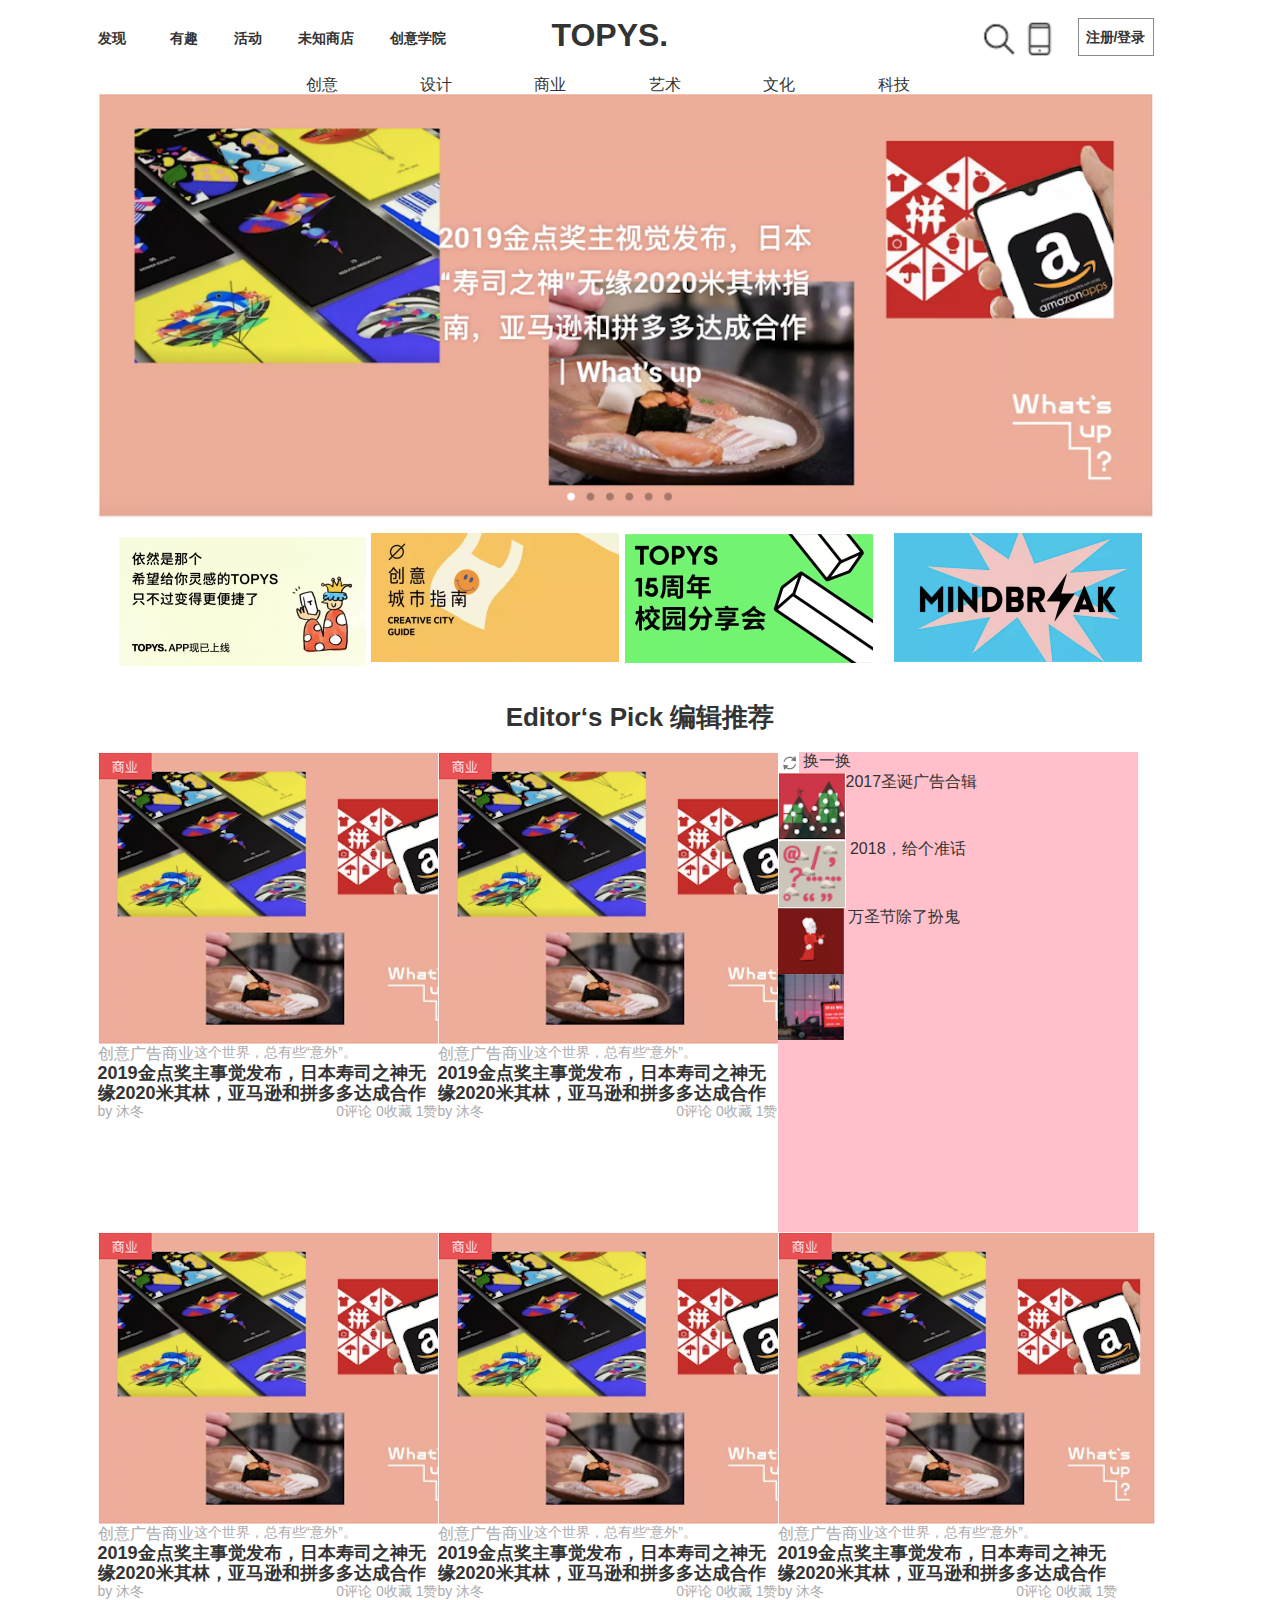
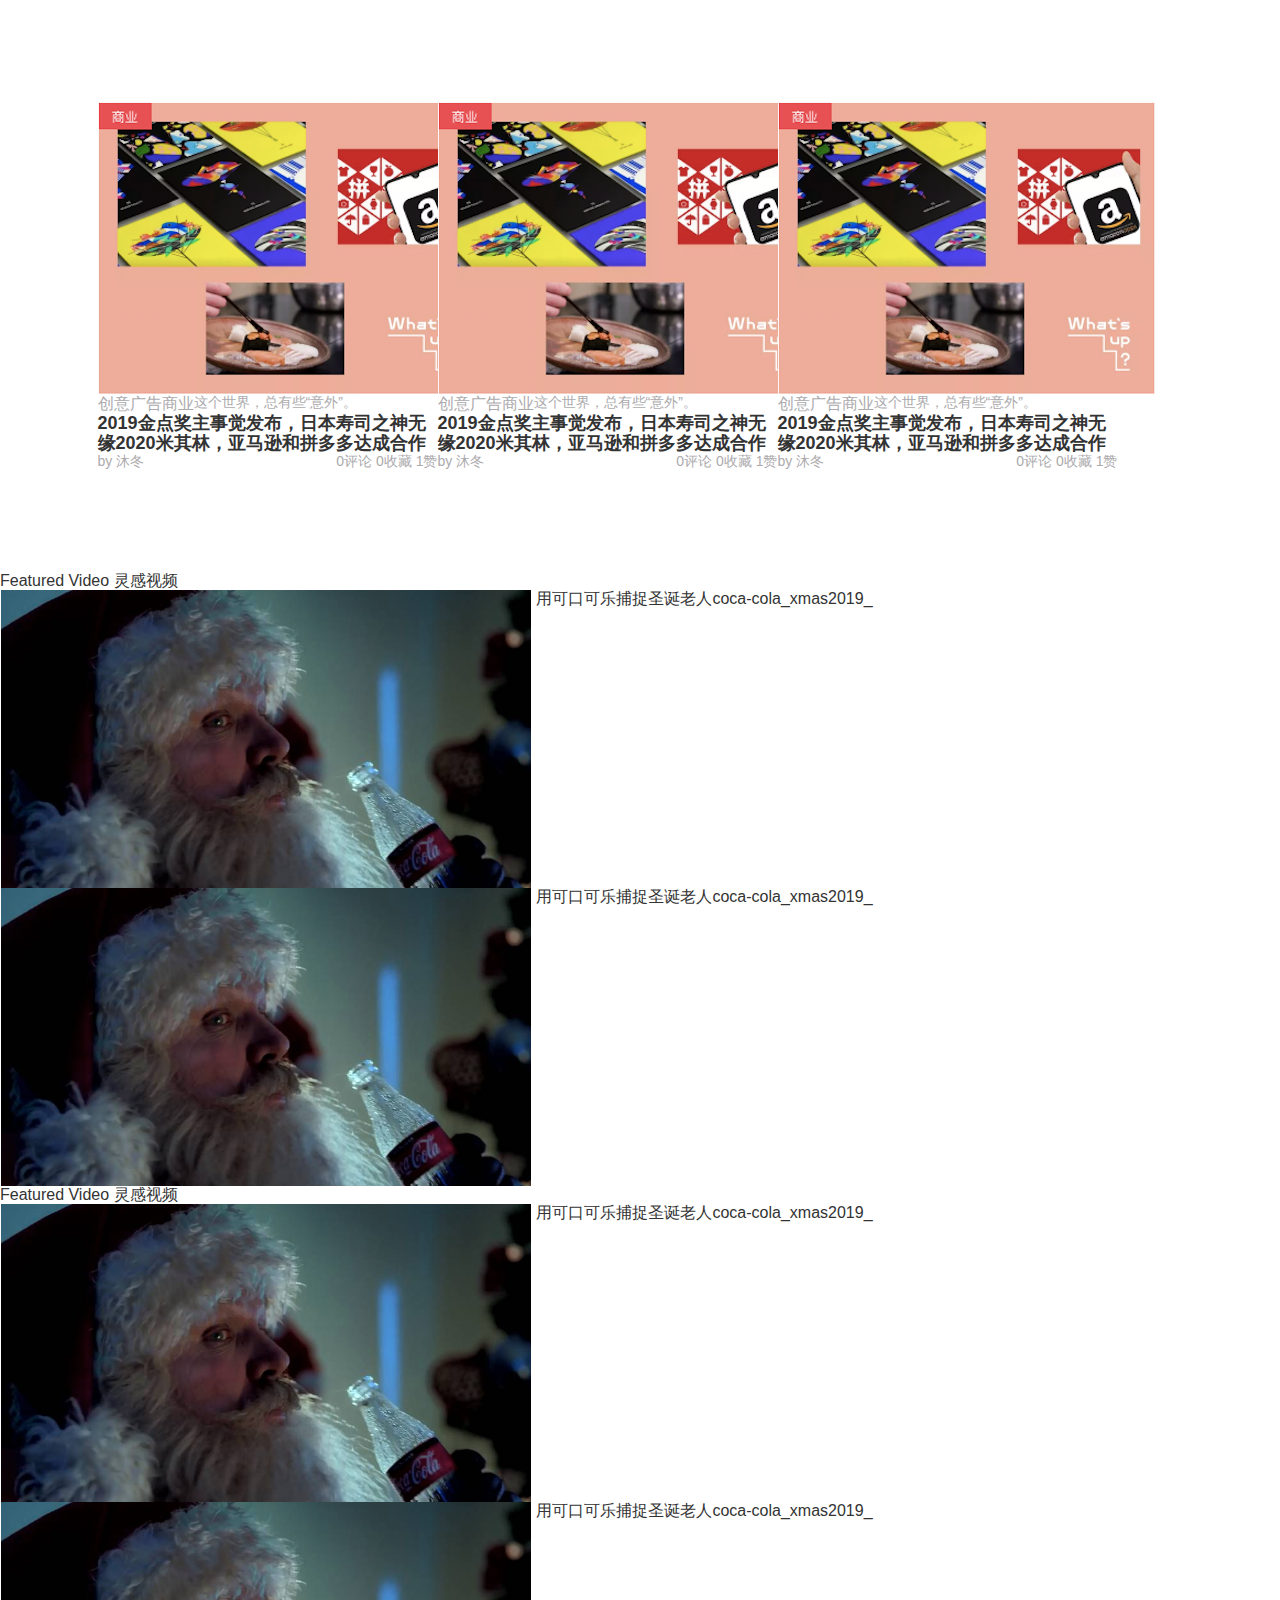
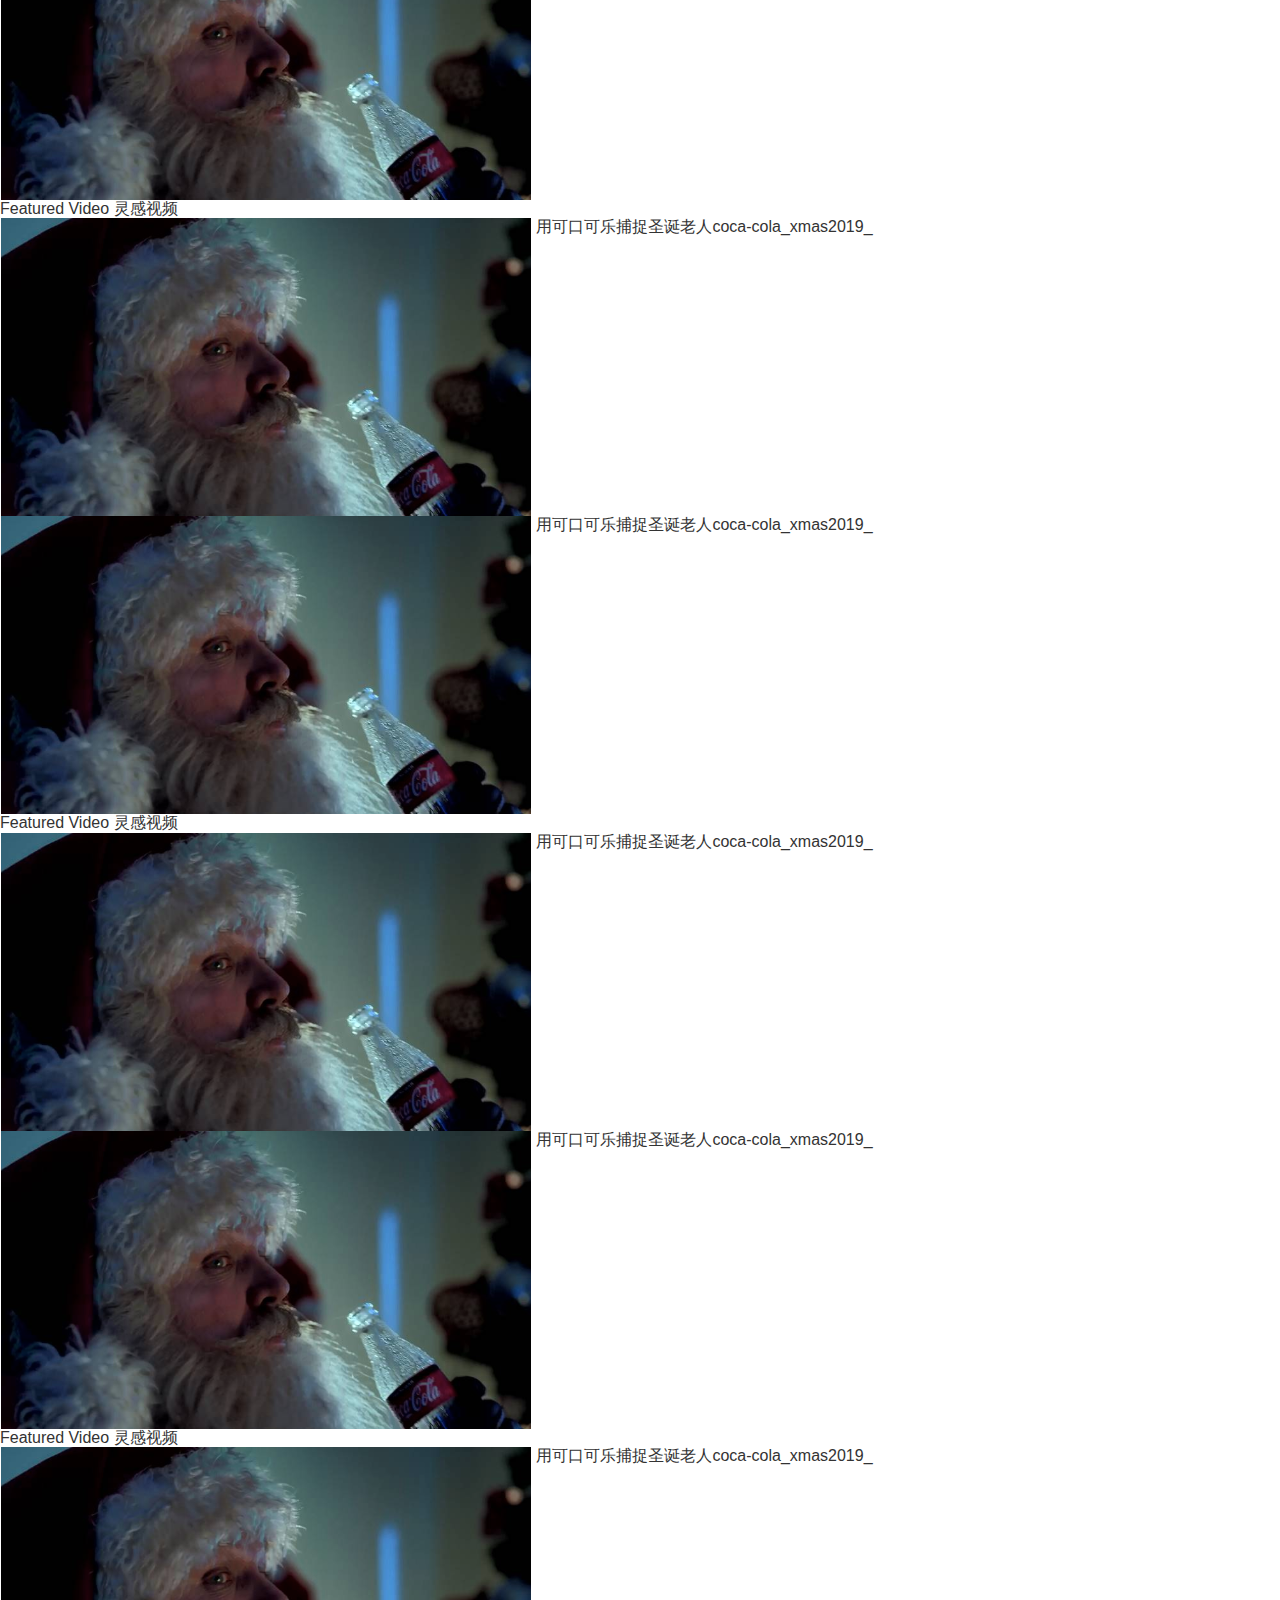
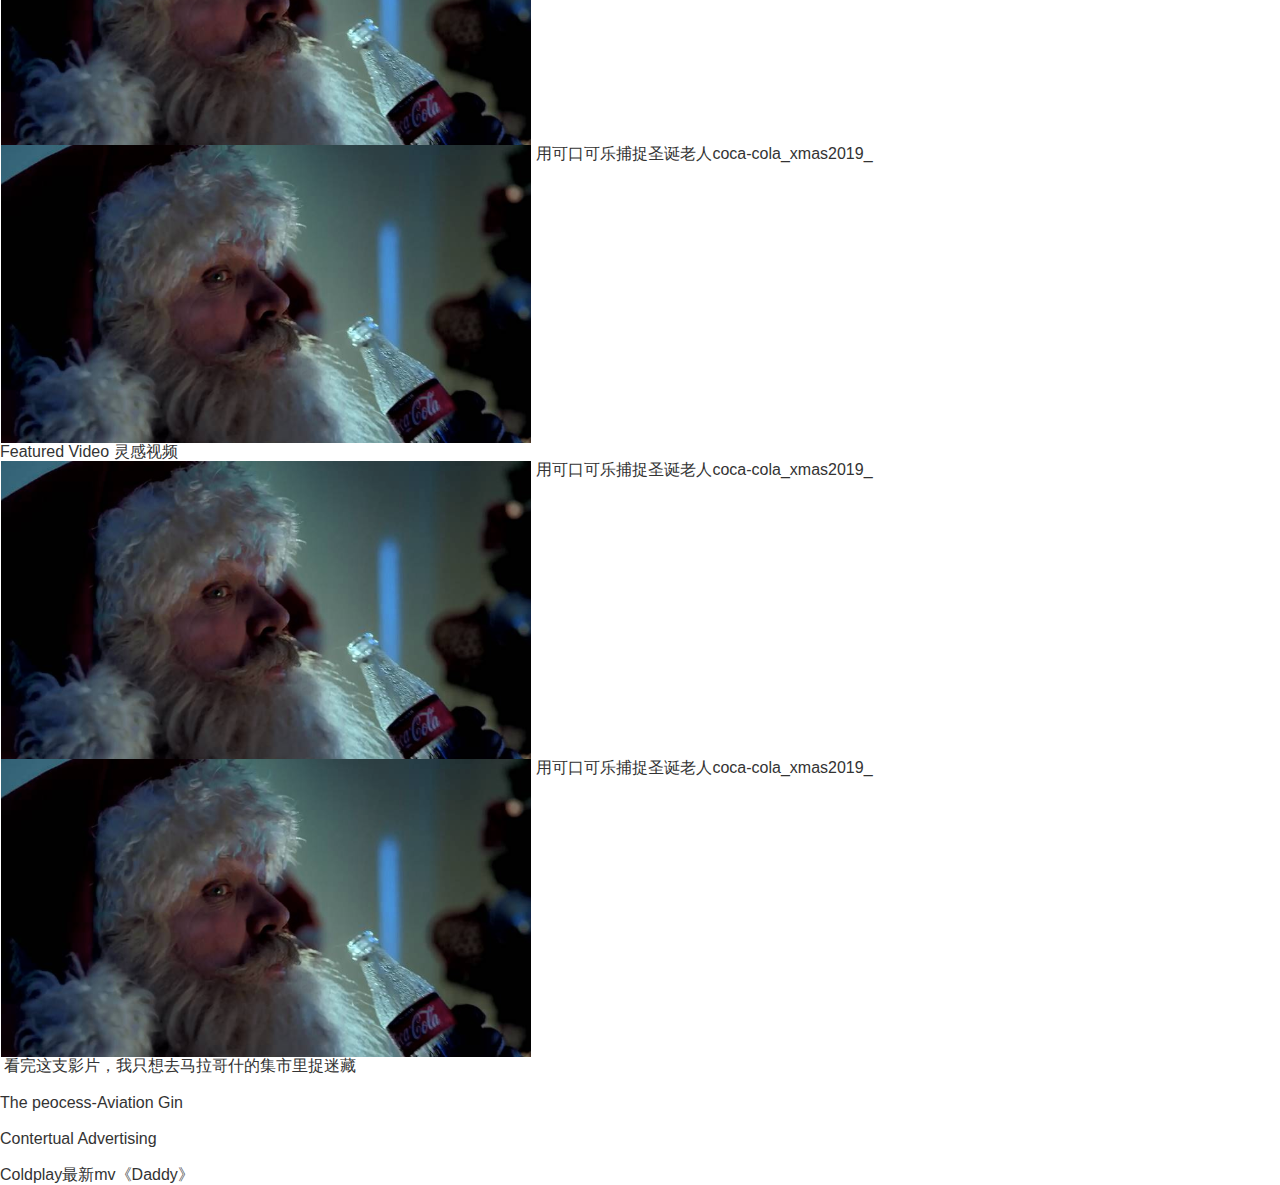
==== 项目/index.html @ 536a3107 "项目" ====
<!DOCTYPE html>
<html lang="en">

<head>
    <meta charset="UTF-8">
    <meta name="viewport" content="width=device-width, initial-scale=1.0">
    <meta http-equiv="X-UA-Compatible" content="ie=edge">
    <title>Document</title>
    <link rel="stylesheet" href="./lib/reset/reset.css">
    <link rel="stylesheet" href="./css/common.css">
    <link rel="stylesheet" href="./css/index.css">
</head>

<body>
    <!--1.内容 -->
    <div class="container">
        <!-- 顶部导航 -->
        <div class="topnav">
            <!-- 顶部导航左 -->
            <div class="topnav-left">
                <a href="#">发现</a>
                <a href="#">有趣</a>
                <a href="#">活动</a>
                <a href="#">未知商店</a>
                <a href="#">创意学院</a>
            </div>
            <span>TOPYS.</span>
            <!-- 顶部导航右 -->
            <div class="topnav-right">
                <div class="topnav-right-a">
                    <a href="#"><img src="./images/ss.png" alt=""></a>
                    <a href="#"><img src="./images/sj.png" alt=""></a>
                    <div class="topnav-right-zi">
                        <a href="#">注册/登录</a></div>
                </div>

            </div>
        </div>
    </div>
    <!-- 2.轮播图 -->
    <div class="lunbuotu">
        <div class="container">
            <!-- box-top -->
            <div class="box-top">
                <a href="#">创意</a>
                <a href="#">设计</a>
                <a href="#">商业</a>
                <a href="#">艺术</a>
                <a href="#">文化</a>
                <a href="#">科技</a>
            </div>
            <!-- 轮播图图片 -->
            <div class="box-top-img">
                <img src="./images/01.png" alt="">
            </div>
            <div class="four-img">
                <img src="./images/02.png" alt="">
                <img src="./images/03.png" alt="">
                <img src="./images/04.png" alt="">
                <img src="./images/05.png" alt="">
            </div>
        </div>
    </div>
    <!-- 3.编辑推荐 -->
    <div class="editor">
        Editor‘s Pick 编辑推荐
    </div>
    <div class="container clearfix" >
        <div class="cover">
            <img src="./images/06.png" alt="">
            <div>
                <span class="cover-one">
                        创意广告商业
                </span>
                <div class="two">
                    2019金点奖主事觉发布，日本寿司之神无缘2020米其林，亚马逊和拼多多达成合作
                </div>
                <div class="three">
                    这个世界，总有些“意外”。
                </div>    
                <div class="user">
                    by 沐冬
                </div>
                <div class="right-talk">
                    0评论 0收藏 1赞
                </div>
            </div>
        </div>
        <div class="cover overflow ">
            <img src="./images/06.png" alt="">
            <div>
                <span class="cover-one">
                        创意广告商业
                </span>
                <div class="two">
                    2019金点奖主事觉发布，日本寿司之神无缘2020米其林，亚马逊和拼多多达成合作
                </div>
                <div class="three">
                    这个世界，总有些“意外”。
                </div>    
                <div class="user">
                    by 沐冬
                </div>
                <div class="right-talk">
                    0评论 0收藏 1赞
                </div>
            </div>
        </div>
        <div class="cover edit ">
            <ul>
                <li><a href="#"><img src="./images/12.png" alt=""> 换一换</a></li>
                <li><a href="#"><img src="./images/08.png" alt="">2017圣诞广告合辑</a></li>
                <li><a href="#"><img src="./images/09.png" alt=""> 2018，给个准话</a></li>
                <li><a href="#"><img src="./images/10.png" alt=""> 万圣节除了扮鬼</a></li>
                <li><a href="#"><img src="./images/11.png" alt=""> </a></li>
            </ul>
        </div>
        <div class="cover">
            <img src="./images/06.png" alt="">
            <div>
                <span class="cover-one">
                        创意广告商业
                </span>
                <div class="two">
                    2019金点奖主事觉发布，日本寿司之神无缘2020米其林，亚马逊和拼多多达成合作
                </div>
                <div class="three">
                    这个世界，总有些“意外”。
                </div>    
                <div class="user">
                    by 沐冬
                </div>
                <div class="right-talk">
                    0评论 0收藏 1赞
                </div>
            </div>
        </div>
        <div class="cover">
            <img src="./images/06.png" alt="">
            <div>
                <span class="cover-one">
                        创意广告商业
                </span>
                <div class="two">
                    2019金点奖主事觉发布，日本寿司之神无缘2020米其林，亚马逊和拼多多达成合作
                </div>
                <div class="three">
                    这个世界，总有些“意外”。
                </div>    
                <div class="user">
                    by 沐冬
                </div>
                <div class="right-talk">
                    0评论 0收藏 1赞
                </div>
            </div>
        </div>
        <div class="cover">
            <img src="./images/06.png" alt="">
            <div>
                <span class="cover-one">
                        创意广告商业
                </span>
                <div class="two">
                    2019金点奖主事觉发布，日本寿司之神无缘2020米其林，亚马逊和拼多多达成合作
                </div>
                <div class="three">
                    这个世界，总有些“意外”。
                </div>    
                <div class="user">
                    by 沐冬
                </div>
                <div class="right-talk">
                    0评论 0收藏 1赞
                </div>
            </div>
        </div>
        <div class="cover">
            <img src="./images/06.png" alt="">
            <div>
                <span class="cover-one">
                        创意广告商业
                </span>
                <div class="two">
                    2019金点奖主事觉发布，日本寿司之神无缘2020米其林，亚马逊和拼多多达成合作
                </div>
                <div class="three">
                    这个世界，总有些“意外”。
                </div>    
                <div class="user">
                    by 沐冬
                </div>
                <div class="right-talk">
                    0评论 0收藏 1赞
                </div>
            </div>
        </div>
        <div class="cover">
            <img src="./images/06.png" alt="">
            <div>
                <span class="cover-one">
                        创意广告商业
                </span>
                <div class="two">
                    2019金点奖主事觉发布，日本寿司之神无缘2020米其林，亚马逊和拼多多达成合作
                </div>
                <div class="three">
                    这个世界，总有些“意外”。
                </div>    
                <div class="user">
                    by 沐冬
                </div>
                <div class="right-talk">
                    0评论 0收藏 1赞
                </div>
            </div>
        </div>
        <div class="cover">
            <img src="./images/06.png" alt="">
            <div style="clear: both;">
                <span class="cover-one">
                        创意广告商业
                </span>
                <div class="two">
                    2019金点奖主事觉发布，日本寿司之神无缘2020米其林，亚马逊和拼多多达成合作
                </div>
                <div class="three">
                    这个世界，总有些“意外”。
                </div>    
                <div class="user">
                    by 沐冬
                </div>
                <div class="right-talk">
                    0评论 0收藏 1赞
                </div>
            </div>
            <div style="clear: both;"></div>
        </div>
    </div>
    <!-- 4视频     -->
    <div class="">
        <div>
            Featured Video 灵感视频 
        </div>
        <div class="video">
            <img src="./images/13.png" alt="">
            <a href="#">用可口可乐捕捉圣诞老人coca-cola_xmas2019_</a>
        </div>
        <div class="video">
                <img src="./images/13.png" alt="">
                <a href="#">用可口可乐捕捉圣诞老人coca-cola_xmas2019_</a>
        </div>

        <div class="">
            <div>
                Featured Video 灵感视频 
            </div>
            <div class="video">
                <img src="./images/13.png" alt="">
                <a href="#">用可口可乐捕捉圣诞老人coca-cola_xmas2019_</a>
            </div>
            <div class="video">
                    <img src="./images/13.png" alt="">
                    <a href="#">用可口可乐捕捉圣诞老人coca-cola_xmas2019_</a>
            </div>
            <div class="">
                <div>
                    Featured Video 灵感视频 
                </div>
                <div class="video">
                    <img src="./images/13.png" alt="">
                    <a href="#">用可口可乐捕捉圣诞老人coca-cola_xmas2019_</a>
                </div>
                <div class="video">
                        <img src="./images/13.png" alt="">
                        <a href="#">用可口可乐捕捉圣诞老人coca-cola_xmas2019_</a>
                </div>
                <div class="">
                    <div>
                        Featured Video 灵感视频 
                    </div>
                    <div class="video">
                        <img src="./images/13.png" alt="">
                        <a href="#">用可口可乐捕捉圣诞老人coca-cola_xmas2019_</a>
                    </div>
                    <div class="video">
                            <img src="./images/13.png" alt="">
                            <a href="#">用可口可乐捕捉圣诞老人coca-cola_xmas2019_</a>
                    </div>
                    <div class="">
                        <div>
                            Featured Video 灵感视频 
                        </div>
                        <div class="video">
                            <img src="./images/13.png" alt="">
                            <a href="#">用可口可乐捕捉圣诞老人coca-cola_xmas2019_</a>
                        </div>
                        <div class="video">
                                <img src="./images/13.png" alt="">
                                <a href="#">用可口可乐捕捉圣诞老人coca-cola_xmas2019_</a>
                        </div>
                        <div class="">
                            <div>
                                Featured Video 灵感视频 
                            </div>
                            <div class="video">
                                <img src="./images/13.png" alt="">
                                <a href="#">用可口可乐捕捉圣诞老人coca-cola_xmas2019_</a>
                            </div>
                            <div class="video">
                                    <img src="./images/13.png" alt="">
                                    <a href="#">用可口可乐捕捉圣诞老人coca-cola_xmas2019_</a>
                            </div>
            
                            <div>
                                <img src="" alt="">
                                <span></span>
                                看完这支影片，我只想去马拉哥什的集市里捉迷藏
                            </div>
                            <div>
                                <img src="" alt="">
                            </div>
                            <span></span>
                            The peocess-Aviation Gin
                            <div>
                                <img src="" alt="">
                            </div>
                            <span></span>
                            Contertual Advertising
                            <div>
                                <img src="" alt="">
                            </div>
                            <span></span>
                            Coldplay最新mv《Daddy》
    </div>           
</body>

</html>
---- 项目/css/common.css ----
.container{
width: 1085px;
position: relative;
margin: 0 auto;
}
.container:after,
.container:before{
    content: "";
    display: block;
}
.clearfix:after{
    clear: both;
}
.clearfix{
    *zoom: 1;
}
---- 项目/css/index.css ----
.topnav{
    width: 1084px;
    text-align: center;
    line-height: 70px;
    font-weight: 700;

    box-sizing: border-box;
}
.topnav span{
    font-weight: 700;
    font-size: 32px;
    padding-right: 220px;
}
.topnav-left{
    float: left;
    height: 17px;
    line-height: 17px;
    box-sizing: border-box;
    font-size: 14px;
}
.topnav-left a{
    float: left;
    padding:30px 18px 23px 18px;
}
.topnav-left a:first-child{
    padding: 30px 26px 23px 0px;
}
.topnav-right{
    float: right;
    height: 22px;
    line-height: 22px;
}
.topnav-right-a{
    float: left;
    padding: 18px 28px 20px 0px;
}
.topnav-right-zi{
    float: right;
    border: 1px solid rgb(140, 139, 140);
    font-size: 14px;
    padding:7px;
    margin-left: 23px;
}
.box-top{
    padding-left: 170px;
}
.box-top a{
    padding: 14px 40px 42px 38px;
}
.box-top-img img{
    width: 1055px;
}
.four-img{
    float: left;
    padding: 15px;
}
.four-img :first-child{
    padding: 0px 15px 0px -15px;
}
.four-img :last-child{ 
    padding: 0px 0px 0px 15px;
}
.editor{
    clear: both;
    text-align: center;
    line-height: 70px;
    font-weight: 700;
    font-size: 26px;
}
.cover{
    width: 340px;
    height: 470px;
    float: left;
}
.cover-one{
    float: left ;
    color: rgb(172, 170, 173);
}
.two{
    float: left;
    display: block;
    font-size: 18px;
    font-weight: 700;
}
.three{
    color: rgb(172, 170, 173);
    font-size: 14px;
}
.user{
    color: rgb(172, 170, 173);
    font-size: 14px;
    float: left;
}
.right-talk{
    float: right;
    color: rgb(172, 170, 173);
    font-size: 14px;
}
/* 右 */
.coverl{
    width: 340px;
    height: 460px;
    float: right;
}

.coverl-nav-left{
    float: left;
    font-size: 18px;
    font-weight: 700;
}
.converl-nav-right{
    font-size: 18px;
    color: rgb(210, 210, 210);
    float: right;
}
.edit{
    width: 360px;
    height: 480px;
    background: pink;
}
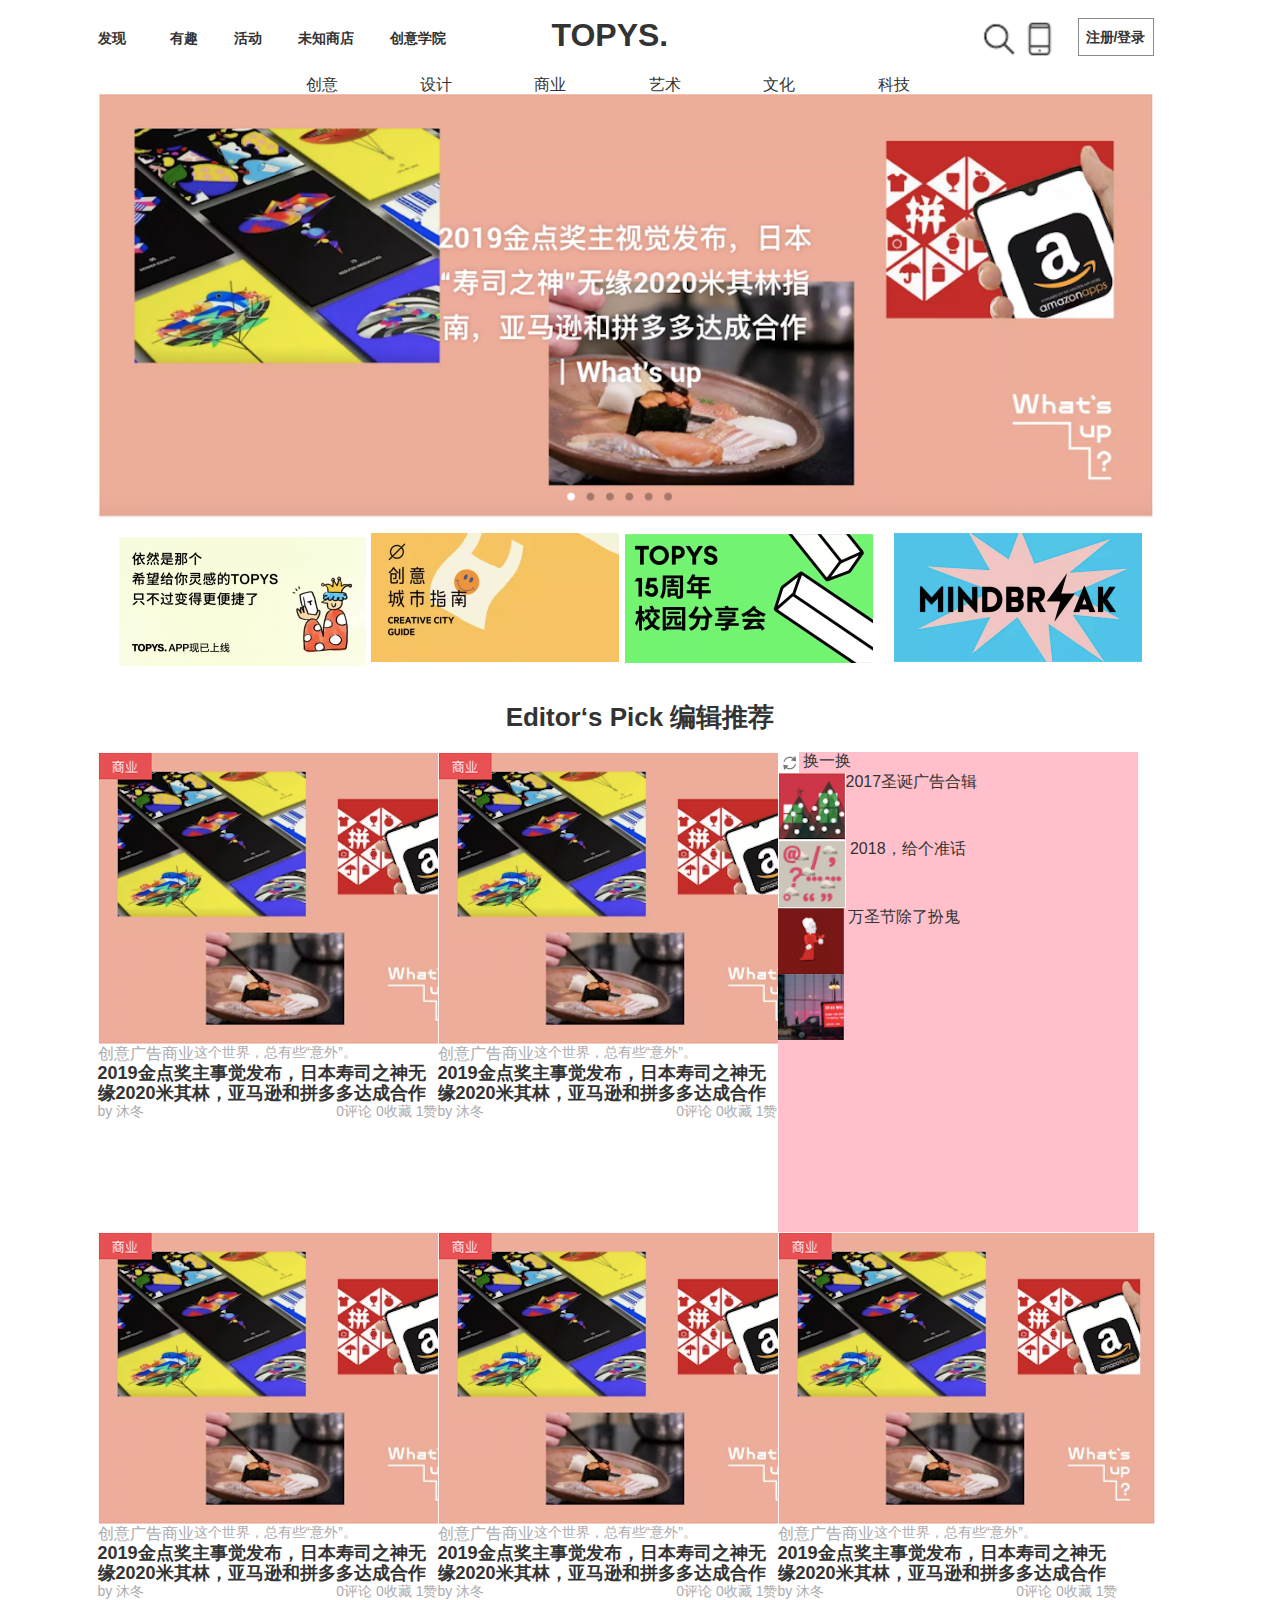
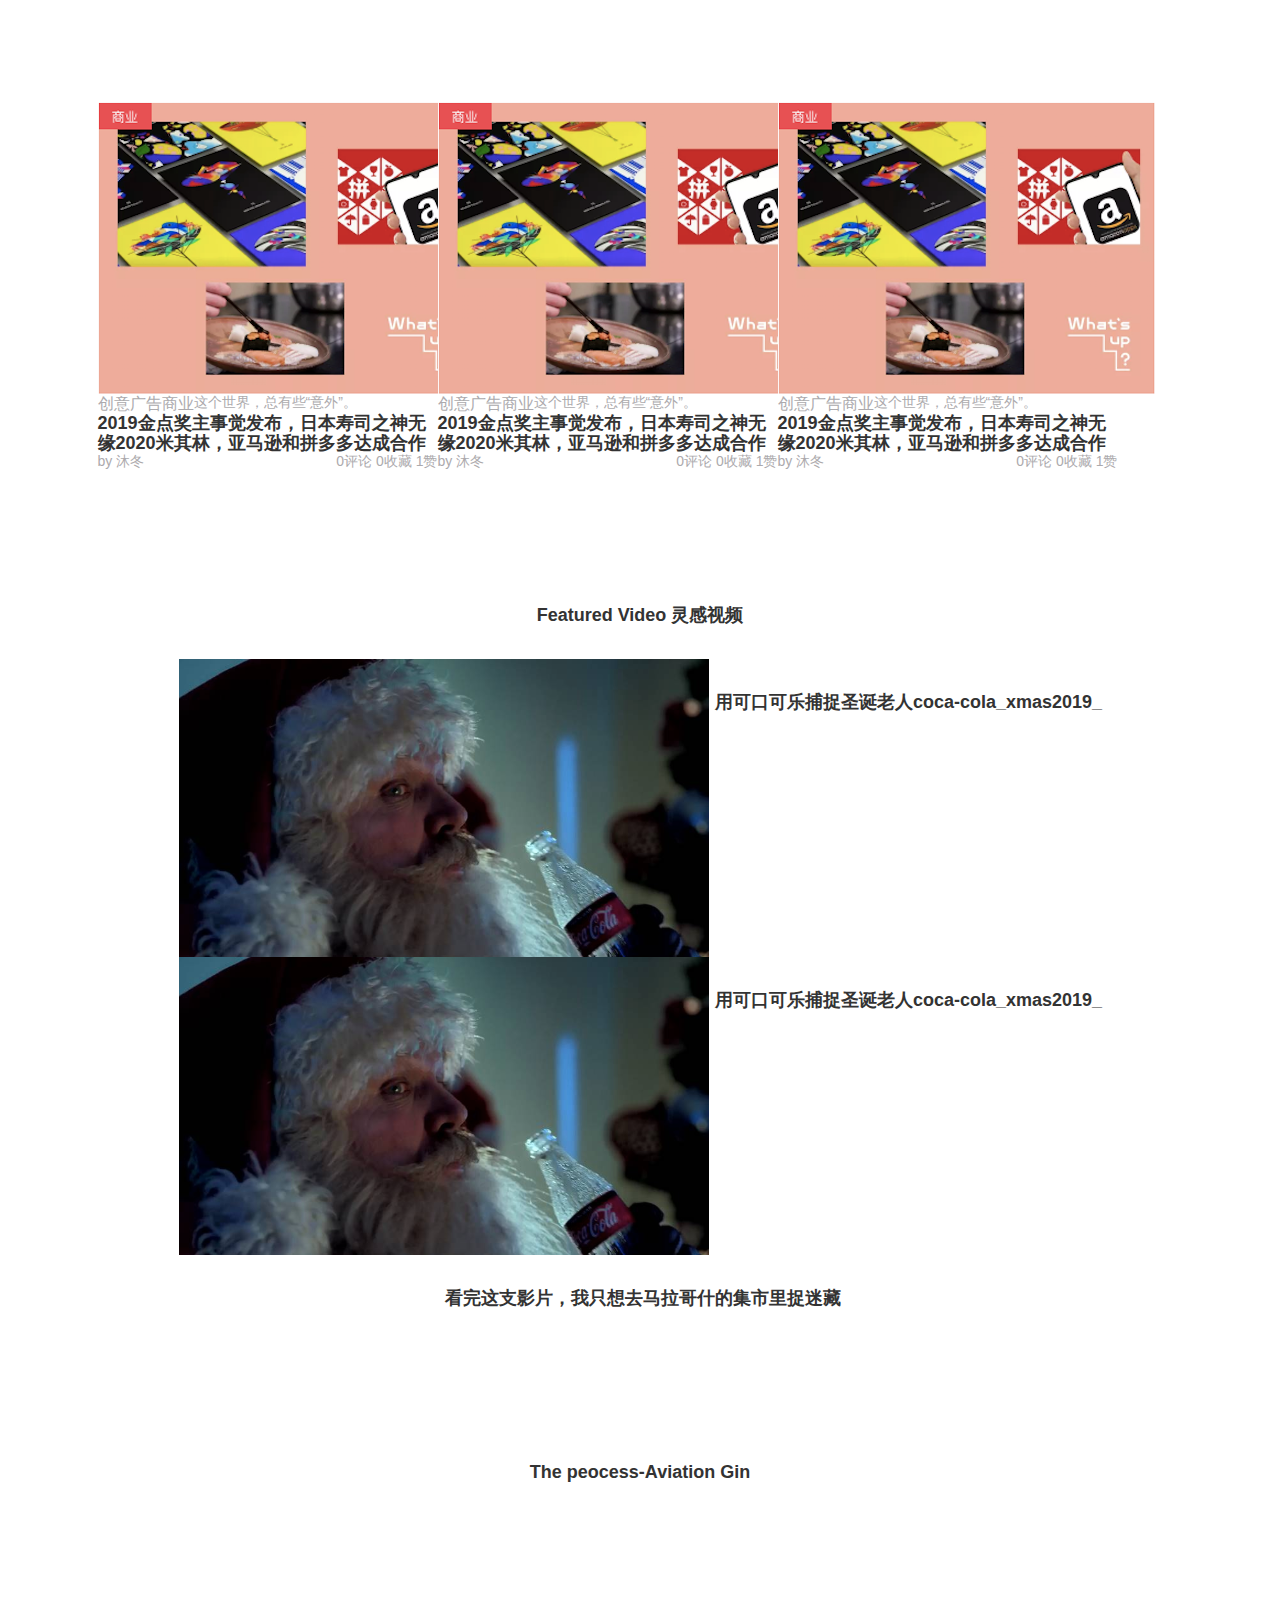
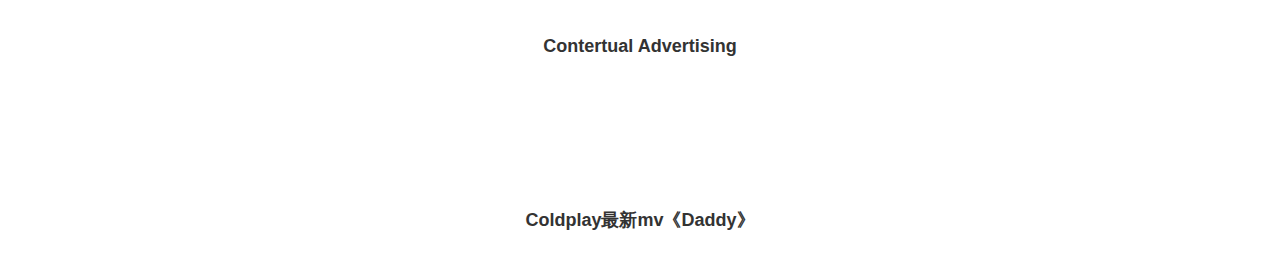
==== commit 8b19fc5f: "先提交" ====
--- a/项目/index.html
+++ b/项目/index.html
@@ -238,7 +238,7 @@
         </div>
     </div>
     <!-- 4视频     -->
-    <div class="">
+    <div class="esd">
         <div>
             Featured Video 灵感视频 
         </div>
@@ -250,68 +250,6 @@
                 <img src="./images/13.png" alt="">
                 <a href="#">用可口可乐捕捉圣诞老人coca-cola_xmas2019_</a>
         </div>
-
-        <div class="">
-            <div>
-                Featured Video 灵感视频 
-            </div>
-            <div class="video">
-                <img src="./images/13.png" alt="">
-                <a href="#">用可口可乐捕捉圣诞老人coca-cola_xmas2019_</a>
-            </div>
-            <div class="video">
-                    <img src="./images/13.png" alt="">
-                    <a href="#">用可口可乐捕捉圣诞老人coca-cola_xmas2019_</a>
-            </div>
-            <div class="">
-                <div>
-                    Featured Video 灵感视频 
-                </div>
-                <div class="video">
-                    <img src="./images/13.png" alt="">
-                    <a href="#">用可口可乐捕捉圣诞老人coca-cola_xmas2019_</a>
-                </div>
-                <div class="video">
-                        <img src="./images/13.png" alt="">
-                        <a href="#">用可口可乐捕捉圣诞老人coca-cola_xmas2019_</a>
-                </div>
-                <div class="">
-                    <div>
-                        Featured Video 灵感视频 
-                    </div>
-                    <div class="video">
-                        <img src="./images/13.png" alt="">
-                        <a href="#">用可口可乐捕捉圣诞老人coca-cola_xmas2019_</a>
-                    </div>
-                    <div class="video">
-                            <img src="./images/13.png" alt="">
-                            <a href="#">用可口可乐捕捉圣诞老人coca-cola_xmas2019_</a>
-                    </div>
-                    <div class="">
-                        <div>
-                            Featured Video 灵感视频 
-                        </div>
-                        <div class="video">
-                            <img src="./images/13.png" alt="">
-                            <a href="#">用可口可乐捕捉圣诞老人coca-cola_xmas2019_</a>
-                        </div>
-                        <div class="video">
-                                <img src="./images/13.png" alt="">
-                                <a href="#">用可口可乐捕捉圣诞老人coca-cola_xmas2019_</a>
-                        </div>
-                        <div class="">
-                            <div>
-                                Featured Video 灵感视频 
-                            </div>
-                            <div class="video">
-                                <img src="./images/13.png" alt="">
-                                <a href="#">用可口可乐捕捉圣诞老人coca-cola_xmas2019_</a>
-                            </div>
-                            <div class="video">
-                                    <img src="./images/13.png" alt="">
-                                    <a href="#">用可口可乐捕捉圣诞老人coca-cola_xmas2019_</a>
-                            </div>
-            
                             <div>
                                 <img src="" alt="">
                                 <span></span>
--- a/项目/css/index.css
+++ b/项目/css/index.css
@@ -118,4 +118,9 @@
     height: 480px;
     background: pink;
 }
-
+.esd{
+    line-height:87px ;
+    font-size: 18px;
+    text-align: center;
+    font-weight: 700;
+}
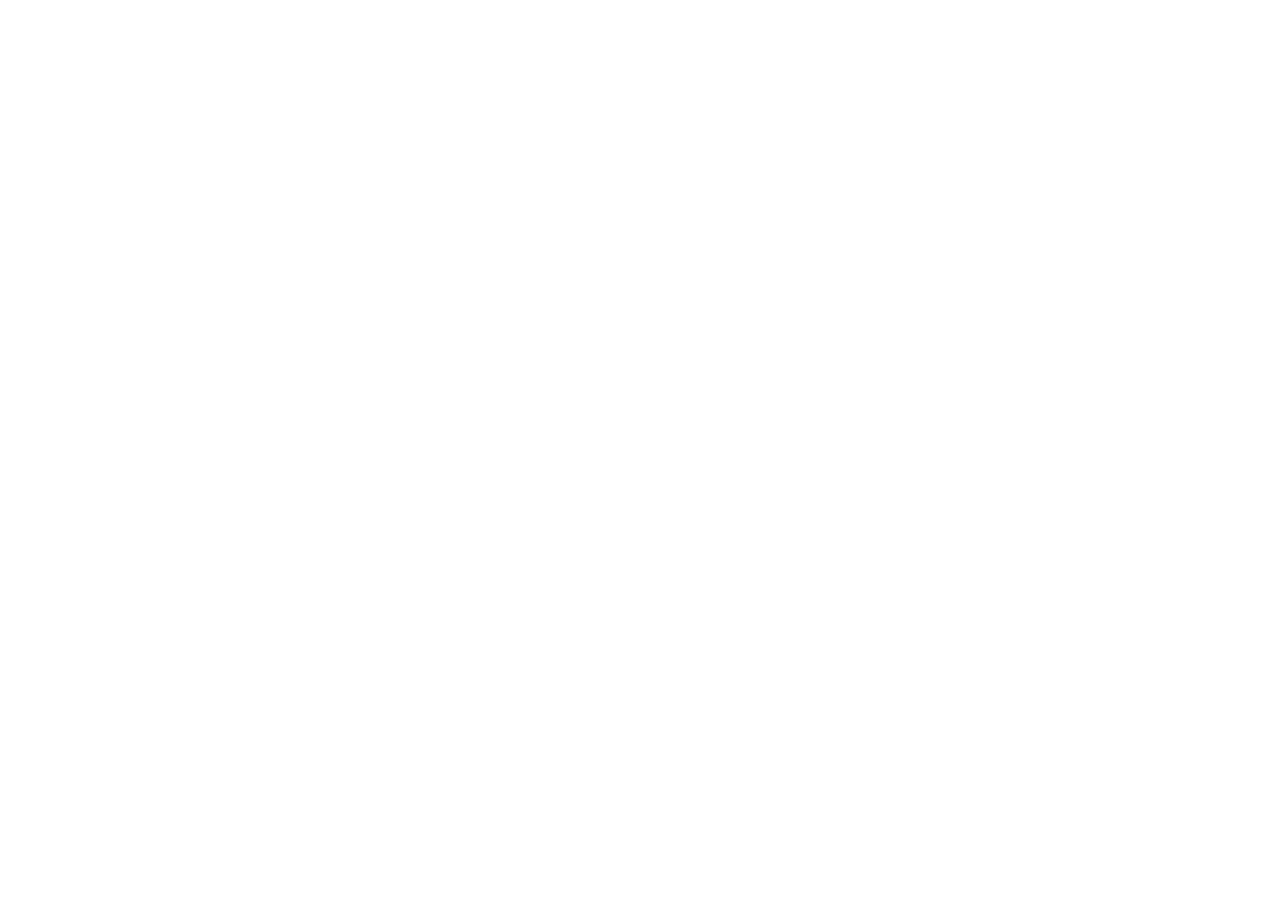
==== commit 57cd6596: "1" ====
--- a/项目/index.html
+++ b/项目/index.html
@@ -1,6 +1,5 @@
 <!DOCTYPE html>
 <html lang="en">
-
 <head>
     <meta charset="UTF-8">
     <meta name="viewport" content="width=device-width, initial-scale=1.0">
@@ -10,267 +9,18 @@
     <link rel="stylesheet" href="./css/common.css">
     <link rel="stylesheet" href="./css/index.css">
 </head>
-
 <body>
-    <!--1.内容 -->
-    <div class="container">
-        <!-- 顶部导航 -->
-        <div class="topnav">
-            <!-- 顶部导航左 -->
-            <div class="topnav-left">
-                <a href="#">发现</a>
-                <a href="#">有趣</a>
-                <a href="#">活动</a>
-                <a href="#">未知商店</a>
-                <a href="#">创意学院</a>
-            </div>
-            <span>TOPYS.</span>
-            <!-- 顶部导航右 -->
-            <div class="topnav-right">
-                <div class="topnav-right-a">
-                    <a href="#"><img src="./images/ss.png" alt=""></a>
-                    <a href="#"><img src="./images/sj.png" alt=""></a>
-                    <div class="topnav-right-zi">
-                        <a href="#">注册/登录</a></div>
-                </div>
-
+    <div class="top">
+        <div class="top-nav">
+            <div class="top-nav-left">
+                <span class="top-nav-left-font"></span>
+                <span class="top-nav-left-talk"></span>
+                <span class="top-nav-left-active"></span>
+                <span class="top-nav-left-shop"></span>
+                <span class="top-nav-left-school"></span>
             </div>
         </div>
+        <div class="top-span"></div>
     </div>
-    <!-- 2.轮播图 -->
-    <div class="lunbuotu">
-        <div class="container">
-            <!-- box-top -->
-            <div class="box-top">
-                <a href="#">创意</a>
-                <a href="#">设计</a>
-                <a href="#">商业</a>
-                <a href="#">艺术</a>
-                <a href="#">文化</a>
-                <a href="#">科技</a>
-            </div>
-            <!-- 轮播图图片 -->
-            <div class="box-top-img">
-                <img src="./images/01.png" alt="">
-            </div>
-            <div class="four-img">
-                <img src="./images/02.png" alt="">
-                <img src="./images/03.png" alt="">
-                <img src="./images/04.png" alt="">
-                <img src="./images/05.png" alt="">
-            </div>
-        </div>
-    </div>
-    <!-- 3.编辑推荐 -->
-    <div class="editor">
-        Editor‘s Pick 编辑推荐
-    </div>
-    <div class="container clearfix" >
-        <div class="cover">
-            <img src="./images/06.png" alt="">
-            <div>
-                <span class="cover-one">
-                        创意广告商业
-                </span>
-                <div class="two">
-                    2019金点奖主事觉发布，日本寿司之神无缘2020米其林，亚马逊和拼多多达成合作
-                </div>
-                <div class="three">
-                    这个世界，总有些“意外”。
-                </div>    
-                <div class="user">
-                    by 沐冬
-                </div>
-                <div class="right-talk">
-                    0评论 0收藏 1赞
-                </div>
-            </div>
-        </div>
-        <div class="cover overflow ">
-            <img src="./images/06.png" alt="">
-            <div>
-                <span class="cover-one">
-                        创意广告商业
-                </span>
-                <div class="two">
-                    2019金点奖主事觉发布，日本寿司之神无缘2020米其林，亚马逊和拼多多达成合作
-                </div>
-                <div class="three">
-                    这个世界，总有些“意外”。
-                </div>    
-                <div class="user">
-                    by 沐冬
-                </div>
-                <div class="right-talk">
-                    0评论 0收藏 1赞
-                </div>
-            </div>
-        </div>
-        <div class="cover edit ">
-            <ul>
-                <li><a href="#"><img src="./images/12.png" alt=""> 换一换</a></li>
-                <li><a href="#"><img src="./images/08.png" alt="">2017圣诞广告合辑</a></li>
-                <li><a href="#"><img src="./images/09.png" alt=""> 2018，给个准话</a></li>
-                <li><a href="#"><img src="./images/10.png" alt=""> 万圣节除了扮鬼</a></li>
-                <li><a href="#"><img src="./images/11.png" alt=""> </a></li>
-            </ul>
-        </div>
-        <div class="cover">
-            <img src="./images/06.png" alt="">
-            <div>
-                <span class="cover-one">
-                        创意广告商业
-                </span>
-                <div class="two">
-                    2019金点奖主事觉发布，日本寿司之神无缘2020米其林，亚马逊和拼多多达成合作
-                </div>
-                <div class="three">
-                    这个世界，总有些“意外”。
-                </div>    
-                <div class="user">
-                    by 沐冬
-                </div>
-                <div class="right-talk">
-                    0评论 0收藏 1赞
-                </div>
-            </div>
-        </div>
-        <div class="cover">
-            <img src="./images/06.png" alt="">
-            <div>
-                <span class="cover-one">
-                        创意广告商业
-                </span>
-                <div class="two">
-                    2019金点奖主事觉发布，日本寿司之神无缘2020米其林，亚马逊和拼多多达成合作
-                </div>
-                <div class="three">
-                    这个世界，总有些“意外”。
-                </div>    
-                <div class="user">
-                    by 沐冬
-                </div>
-                <div class="right-talk">
-                    0评论 0收藏 1赞
-                </div>
-            </div>
-        </div>
-        <div class="cover">
-            <img src="./images/06.png" alt="">
-            <div>
-                <span class="cover-one">
-                        创意广告商业
-                </span>
-                <div class="two">
-                    2019金点奖主事觉发布，日本寿司之神无缘2020米其林，亚马逊和拼多多达成合作
-                </div>
-                <div class="three">
-                    这个世界，总有些“意外”。
-                </div>    
-                <div class="user">
-                    by 沐冬
-                </div>
-                <div class="right-talk">
-                    0评论 0收藏 1赞
-                </div>
-            </div>
-        </div>
-        <div class="cover">
-            <img src="./images/06.png" alt="">
-            <div>
-                <span class="cover-one">
-                        创意广告商业
-                </span>
-                <div class="two">
-                    2019金点奖主事觉发布，日本寿司之神无缘2020米其林，亚马逊和拼多多达成合作
-                </div>
-                <div class="three">
-                    这个世界，总有些“意外”。
-                </div>    
-                <div class="user">
-                    by 沐冬
-                </div>
-                <div class="right-talk">
-                    0评论 0收藏 1赞
-                </div>
-            </div>
-        </div>
-        <div class="cover">
-            <img src="./images/06.png" alt="">
-            <div>
-                <span class="cover-one">
-                        创意广告商业
-                </span>
-                <div class="two">
-                    2019金点奖主事觉发布，日本寿司之神无缘2020米其林，亚马逊和拼多多达成合作
-                </div>
-                <div class="three">
-                    这个世界，总有些“意外”。
-                </div>    
-                <div class="user">
-                    by 沐冬
-                </div>
-                <div class="right-talk">
-                    0评论 0收藏 1赞
-                </div>
-            </div>
-        </div>
-        <div class="cover">
-            <img src="./images/06.png" alt="">
-            <div style="clear: both;">
-                <span class="cover-one">
-                        创意广告商业
-                </span>
-                <div class="two">
-                    2019金点奖主事觉发布，日本寿司之神无缘2020米其林，亚马逊和拼多多达成合作
-                </div>
-                <div class="three">
-                    这个世界，总有些“意外”。
-                </div>    
-                <div class="user">
-                    by 沐冬
-                </div>
-                <div class="right-talk">
-                    0评论 0收藏 1赞
-                </div>
-            </div>
-            <div style="clear: both;"></div>
-        </div>
-    </div>
-    <!-- 4视频     -->
-    <div class="esd">
-        <div>
-            Featured Video 灵感视频 
-        </div>
-        <div class="video">
-            <img src="./images/13.png" alt="">
-            <a href="#">用可口可乐捕捉圣诞老人coca-cola_xmas2019_</a>
-        </div>
-        <div class="video">
-                <img src="./images/13.png" alt="">
-                <a href="#">用可口可乐捕捉圣诞老人coca-cola_xmas2019_</a>
-        </div>
-                            <div>
-                                <img src="" alt="">
-                                <span></span>
-                                看完这支影片，我只想去马拉哥什的集市里捉迷藏
-                            </div>
-                            <div>
-                                <img src="" alt="">
-                            </div>
-                            <span></span>
-                            The peocess-Aviation Gin
-                            <div>
-                                <img src="" alt="">
-                            </div>
-                            <span></span>
-                            Contertual Advertising
-                            <div>
-                                <img src="" alt="">
-                            </div>
-                            <span></span>
-                            Coldplay最新mv《Daddy》
-    </div>           
 </body>
-
-</html>
+</html>--- a/项目/css/index.css
+++ b/项目/css/index.css
@@ -1,126 +1,15 @@
-.topnav{
-    width: 1084px;
-    text-align: center;
-    line-height: 70px;
-    font-weight: 700;
-
-    box-sizing: border-box;
+.top{
+  height: 109px;
+  width: 100%;
+  /* background-color: blue; */
 }
-.topnav span{
-    font-weight: 700;
-    font-size: 32px;
-    padding-right: 220px;
+.top-nav{
+  height: 60px;
+  width: 100%;
+  /* background-color: blue; */
 }
-.topnav-left{
-    float: left;
-    height: 17px;
-    line-height: 17px;
-    box-sizing: border-box;
-    font-size: 14px;
-}
-.topnav-left a{
-    float: left;
-    padding:30px 18px 23px 18px;
-}
-.topnav-left a:first-child{
-    padding: 30px 26px 23px 0px;
-}
-.topnav-right{
-    float: right;
-    height: 22px;
-    line-height: 22px;
-}
-.topnav-right-a{
-    float: left;
-    padding: 18px 28px 20px 0px;
-}
-.topnav-right-zi{
-    float: right;
-    border: 1px solid rgb(140, 139, 140);
-    font-size: 14px;
-    padding:7px;
-    margin-left: 23px;
-}
-.box-top{
-    padding-left: 170px;
-}
-.box-top a{
-    padding: 14px 40px 42px 38px;
-}
-.box-top-img img{
-    width: 1055px;
-}
-.four-img{
-    float: left;
-    padding: 15px;
-}
-.four-img :first-child{
-    padding: 0px 15px 0px -15px;
-}
-.four-img :last-child{ 
-    padding: 0px 0px 0px 15px;
-}
-.editor{
-    clear: both;
-    text-align: center;
-    line-height: 70px;
-    font-weight: 700;
-    font-size: 26px;
-}
-.cover{
-    width: 340px;
-    height: 470px;
-    float: left;
-}
-.cover-one{
-    float: left ;
-    color: rgb(172, 170, 173);
-}
-.two{
-    float: left;
-    display: block;
-    font-size: 18px;
-    font-weight: 700;
-}
-.three{
-    color: rgb(172, 170, 173);
-    font-size: 14px;
-}
-.user{
-    color: rgb(172, 170, 173);
-    font-size: 14px;
-    float: left;
-}
-.right-talk{
-    float: right;
-    color: rgb(172, 170, 173);
-    font-size: 14px;
-}
-/* 右 */
-.coverl{
-    width: 340px;
-    height: 460px;
-    float: right;
-}
-
-.coverl-nav-left{
-    float: left;
-    font-size: 18px;
-    font-weight: 700;
-}
-.converl-nav-right{
-    font-size: 18px;
-    color: rgb(210, 210, 210);
-    float: right;
-}
-.edit{
-    width: 360px;
-    height: 480px;
-    background: pink;
-}
-.esd{
-    line-height:87px ;
-    font-size: 18px;
-    text-align: center;
-    font-weight: 700;
-}
+.top-nav-left{
+  height: 60px;
+  float: left;
+  background-color: brown;
+}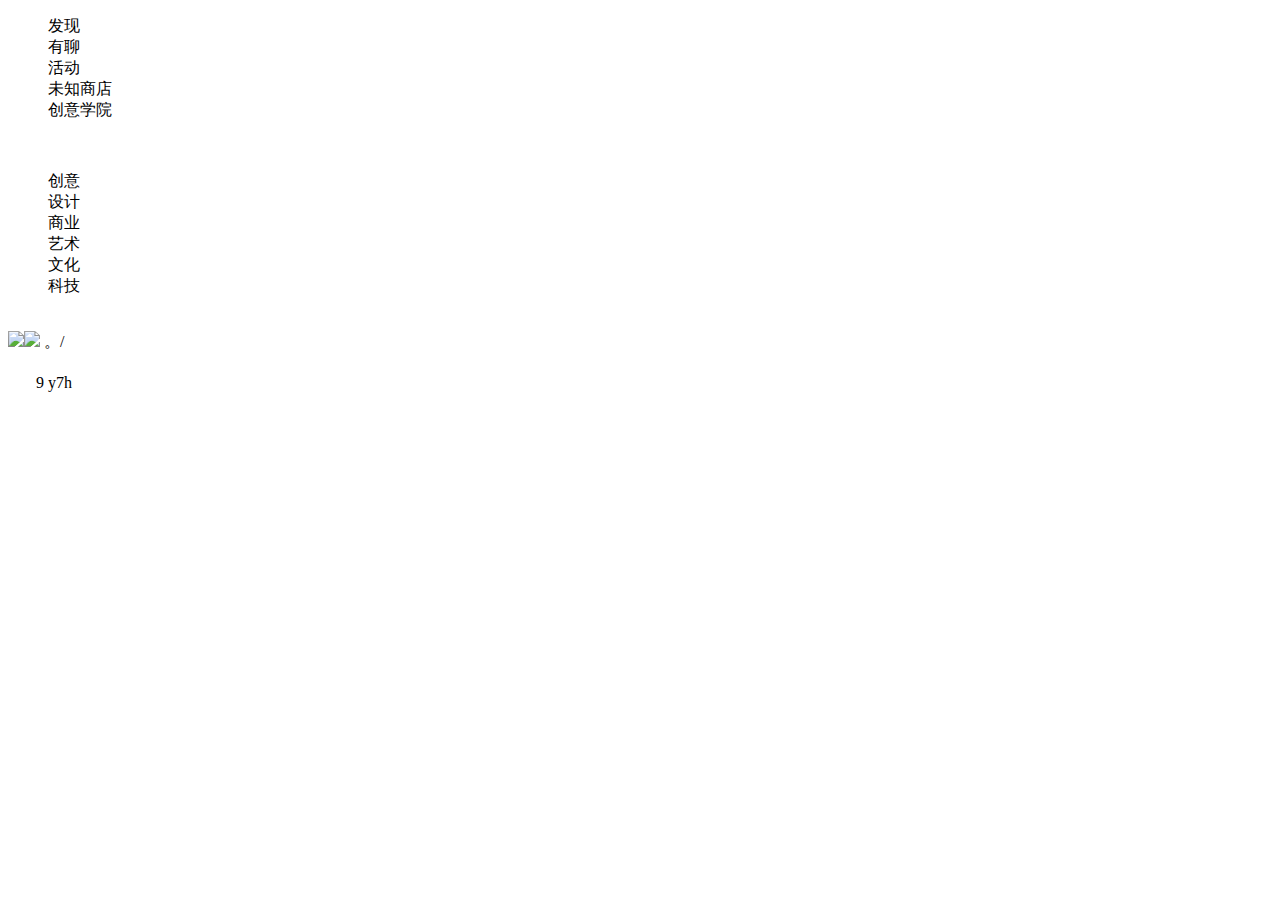
==== commit d77d7a98: "." ====
--- a/项目/index.html
+++ b/项目/index.html
@@ -5,22 +5,65 @@
     <meta name="viewport" content="width=device-width, initial-scale=1.0">
     <meta http-equiv="X-UA-Compatible" content="ie=edge">
     <title>Document</title>
-    <link rel="stylesheet" href="./lib/reset/reset.css">
-    <link rel="stylesheet" href="./css/common.css">
     <link rel="stylesheet" href="./css/index.css">
 </head>
 <body>
-    <div class="top">
-        <div class="top-nav">
-            <div class="top-nav-left">
-                <span class="top-nav-left-font"></span>
-                <span class="top-nav-left-talk"></span>
-                <span class="top-nav-left-active"></span>
-                <span class="top-nav-left-shop"></span>
-                <span class="top-nav-left-school"></span>
-            </div>
+    <div class="hearder">
+        <ul>
+            <li>发现</li>
+            <li>有聊</li>
+            <li>活动</li>
+            <li>未知商店</li>
+            <li>创意学院</li>
+        </ul>
+        <div>
+            <img src="./upload/alt" alt="">
         </div>
-        <div class="top-span"></div>
+        <div>
+            <i class="search">
+
+            </i>
+            <i class="phone">
+
+            </i>
+        </div>
     </div>
+    <div>
+        <div>
+            <ul>
+                <li>创意</li>
+                <li>设计</li>
+                <li>商业</li>
+                <li>艺术</li>
+                <li>文化</li>
+                <li>科技</li>
+            </ul>
+        </div>
+    </div>
+    <div>
+        <img src="./upload/charset" alt="">
+    </div>
+    <div>
+        <div><img src="./images/09.png. 
+            
+            
+            
+                                                                                                                                                                                                                                                                                                                                                                                                                                                                                                                                                                                                                   
+            。/　　　　　　　　　　　　　　　　　　　　　　　　　　　　　　　　　　　　　　　　　　　　　　　　　　　　　　　　　　　　　　　　　　　　　　　　　　　　　　　　　　　　　       　　　　　　　　　　　　　　　　　　　　　　　　　　　　　　　　　　　　　　　　　　　　　　　　　　　　　　　　　　　　　　　　　　　　　　　　　　　　　　　　　　　　　　　　　　　　　　　　　　　　　　　　　　　　　　　　　　　　　　　　　　　　　　　　　　　　　　　　　　　　　　　　　　　　　　　　　　　　　　　　　　　　　　　　　　　　　　　　　　　　　　　　　　　　　　　　　　　　　　　　　　　　　　　　　　　　　　　　　　　　　　　　　　　　　　　　　　　　　　　　　　　　　　　　　　　　　　　　　　　　　　　　　　　　　　　　　　　　　　　　　　　　　　　　　　　　　　　　　　　　　　　　　　　　　　　　　　　　　　　　　　　　　　　　　　　　　　　　　　　　　　　　　　　　　　　　　　　　　　　　　　　　　　　　　　　　　　　　　　　　　　　　　　　　　　　　　　　　　　　　　　　　　　　　　　　　　　　　　　　　　　　　　　　　　　　　　　　　　　　　　　　　　　　　　　　　　　　　　　　　　　　　　　　　　　　　　　　　　　　　　　　　　　　　　　　　　　　　　　　　　　　　　　　　　　　　　　　　　　　　　　　　　　　　　　　　　　　　　　　　　　　　　　　　　　　　　　　　　　　　　　　　　　　　　　　　　　　　　　　　　　　　　　　　　　　　　　　　　　　　　　　　　　　　　　　　　　　　　　　　　　　　　　　　　　　　　　　　　　　　　　　　　　　　　　　　　　　　　　　　　　　　　　　　　　　　　　　　　　　　　　　　　　　　　　　　　　　　　　　　　　　　　　　　　　　　　　　　　　　　　　　　　　　　　　　　　　　　　　　　　　　　　　　　　　　　　　　　　　　　　　　　　　　　　　　　　　　　　　　　　　　　　　　　　　　　　　　　　　　　　　　　　　　　　　　　　　　　　　　　　　　　　　　　　　　　　　　　　　　　　　　　　　　　　　　　　　　　　　　　　　　　　　　　　　　　　　　　　　　　　　　　　　　　　　　　　　　　　　　　　　　　　　　　　　　　　　　　　　　　　　　　　　　　　　　　　　　　　　　　　　　　　　　　　　　　　　　　　　　　　　　　　　　　　　　　　　　　　　　　　　　　　　　　　　　　　　　　　　　　　　　　　　　　　　　　　　　　　　　　　　　　　　　　　　　　　　　　　　　　　　　　　　　　　　　　　　　　　　　　　　　　　　　　　　　　　　　　　　　　　　　　　　　　　　　　　　　　　　　　　　　　　　　　　　　　　　　　　　　　　　　　　　　　　　　　　　　　　　　　　　　　　　　　　　　　　　　　　　　　　　　　　　　　　　　　　　　　　　　　　　　　　　　　　　　　　　　　　　　　　　　　　　　　　　　　　　　　　　　　　　　　　　　　　　　　　　　　　　　　　　　　　　　　　　　　　　　　　　　　　　　　　　　　　　　　　　　　　　　　　　　　　　　　　　　　　　　　　　　　　　　　　　　　　　　　　　　　　　　　　　　　　　　　　　　　　　　　　　　　　　　　　　　　　　　　　　　　　　　　　　　　　　　　　　　　　　　　　　　　　　　　　　　　　　　　　　　　　　　　　　　　　　　　　　　　　　　　　　　　　　　　　　　　　　　　　　　　　　　　　　　　　　　　　　　　　　　　　　　　　　　　　　　　　　　　　　　　　　　　　　　　　　　　　　　　　　　　　　　　　　　　　　　　　　　　　　　　　　　　　　　　　　　　　　　　　　　　　　　　　　　　　　　　　　　　　　　　　　　　　　　　　　　　　　　　　　　　　　　　　　　　　　　　　　　　　　　　　　　　　　　　　　　　　　　　　　　　　　　　　　　　　　　　　　　　　　　　　　　　　　　　　　　　　　　　　　　　　　　　　　　　　　　　　　　　　　　　　　　　　　　　　　　　　　　　　　　　　　　　　　　　　　　　　　　　　　　　　　　　　　　　　　　　　　　　　　　　　　　　　　　　　　　　　　　　　　　　　　　　　　　　　　　　　　　　　　　　　　　　　　　　　　　　　　　　　　　　　　　　　　　　　　　　　　　　　　　　　　　　　　　　　　　　　　　　　　　　　　　　　　　　　　　　　　　　　　　　　　　　　　　　　　　　　　　　　　　　　　　　　　　　　　　　　　　　　　　　　　　　　　　　　　　　　　　　　　　　　　　　　　　　　　　　　　　　　　　　　　　　　　　　　　　　　　　　　　　　　　　　　　　　　　　　　　　　　　　　　　　　　　　　　　　　　　　　　　　　　　　　　　　　　　　　　　　　　　　　　　　　　　　　　　　　　　　　　　　　　　　　　　　　　　　　　　　　　　　　　　　　　　　　　　　　　　　　　　　　　　　　　　　　　　　　　　　　　　　　　　　　　　　　　　　　　　　　　　　　　　　　　　　　　　　　　　　　　　　　　　　　　　　　　　　　　　　　　　　　　　　　　　　　　　　　　　　　　　　　　　　　　　　　　　　　　　　　　　　　　　　　　　　　　　　　　　　　　　　　　　　　　　　　　　　　　　　　　　　　　　　　　　　　　　　　　　　　　　　　　　　　　　　　　　　　　　　　　　　　　　　　　　　　　　　　　　　　　　　　　　　　　　　　　　　　　　　　　　　　　　　　　　　　　　　　　　　　　　　　　　　　　　　　　　　　　　　　　　　　　　　　　　　　　　　　　　　　　　　　　　　　　　　　　　　　　　　　　　　　　　　　　　　　　　　　　　　　　　　　　　　　　　　　　　　　　　　　　　　　　　　　　　　　　　　　　　　　　　　　　　　　　　　　　　　　　　　　　　　　　　　　　　　　　　　　　　　　　　　　　　　　　　　　　　　　　　　　　　　　　　　　　　　　　　　　　　　　　　　　　　　　　　　　　　　　　　　　　　　　　　　　　　　　　　　　　　　　　　　　　　　　　　　　　　　　　　　　　　　　　　　　　　　　　　　　　　　　　　　　　　　　　　　　　　　　　　　　　　　　　　　　　　　　　　　　　　　　　　　　　　　　　　　　　　　　　　　　　　　　　　　　　　　　　　　　　　　　　　　　　　　　　　　　　　　　　　　　　　　　　　　　　　　　　　　　　　　　　　　　　　　　　　　　　　　　　　　　　　　　　　　　　　　　　　　　　　　　　　　　　　　　　　　　　　　　　　　　　　　　　　　　　　　　　　　　　　　　　　　　　　　　　　　　　　　　　　　　　　　　　　　　　　　　　　　　　　　　　　　　　　　　　　　　　　　　　　　　　　　　　　　　　　　　　　　　　　　　　　　　　　　　　　　　　　　　　　　　　　　　　　　　　　　　　　　　　　　　　　　　　　　　　　　　　　　　　　　　　　　　　　　　　　　　　　　　　　　　　　　　　　　　　　　　　　　　　　　　　　　　　　　　　　　　　　　　　　　　　　　　　　　　　　　　　　　　　　　　　　　　　　　　　　　　　　　　　　　　　　　　　　　　　　　　　　　　　　　　　　　　　　　　　　　　　　　　　　　　　　　　　　　　　　　　　　　　　　　　　　　　　　　　　　　　　　　　　　　　　　　　　　　　　　　　　　　　　　　　　　　　　　　　　　　　　　　　　　　　　　　　　　　　　　　　　　　　　　　　　　　　　　　　　　　　　　　　　　　　　　　　　　　　　　　　　　　　　　　　　　　　　　　　　　　　　　　　　　　　　　　　　　　　　　　　　　　　　　　　　　　　　　　　　　　　　　　　　　　　　　　　　　　　　　　　　　　　　　　　　　　　　　　　　　　　　　　　　　　　　　　　　　　　　　　　　　　　　　　　　　　　　　　　　　　　　　　　　　　　　　　　　　　　　　　　　　　　　　　　　　　　　　　　　　　　　　　　　　　　　　　　　　　　　　　　　　　　　　　　　　　　　　　　　　　　　　　　　　　　　　　　　　　　　　　　　　　　　　　　　　　　　　　　　　　　　　　　　　　　　　　　　　　　　　　　　　　　　　　　　　　　　　　　　　　　　　　　　　　　　　　　　　　　　　　　　　　　　　　　　　　　　　　　　　　　　　　　　　　　　　　　　　　　　　　　　　　　　　　　　　　　　　　　　　　　　　　　　　　　　　　　　　　　　　　　　　　　　　　　　　　　　　　　　　　　　　　　　　　　　　　　　　　　　　　　　　　　　　　　　　　　　　　　　　　　　　　　　　　　　　　　　　　　　　　　　　　　　　　　　　　　　　　　　　　　　　　　　　　　　　　　　　　　　　　　　　　　　　　　　　　　　　　　　　　　　　　　　　　　　　　　　　　　　　　　　　　　　　　　　　　　　　　　　　　　　　　　　　　　　　　　　　　　　　　　　　　　　　　　　　　　　　　　　　　　　　　　　　　　　　　　　　　　　　　　　　　　　　　　　　　　　　　　　　　　　　　　　　　　　　　　　　　　　　　　　　　　　　　　　　　　　　　　　　　　　　　　　　　　　　　　　　　　　　　　　　　　　　　　　　　　　　　　　　　　　　　　　　　　　　　　　　　　　　　　　　　　　　　　　　　　　　　　　　　　　　　　　　　　　　　　　　　　　　　　　　　　　　　　　　　　　　　　　　　　　　　　　　　　　　　　　　　　　　　　　　　　　　　　　　　　　　　　　　　　　　　　　　　　　　　　　　　　　　　　　　　　　　　　　　　　　　　　　　　　　　　　　　　　　　　　　　　　　　　　　　　　　　　　　　　　　　　　　　　　　　　　　　　　　　　　　　　　　　　　　　　　　　　　　　　　　　　　　　　　　　　　　　　　　　　　　　　　　　　　　　　　　　　　　　　　　　　　　　　　　　　　　　　　　　　　　　　　　　　　　　　　　　　　　　　　　　　　　　　　　　　　　　　　　　　　　　　　　　　　　　　　　　　　　　　　　　　　　　　　　　　　　　　　　　　　　　　　　　　　　　　　　　　　　　　　　　　　　　　　　　　　　　　　　　　　　　　　　　　　　　　　　　　　　　　　　　　　　　　　　　　　　　　　　　　　　　　　　　　　　　　　　　　　　　　　　　　　　　　　　　　　　　　　　　　　　　　　　　　　　　　　　　　　　　　　　　　　　　　　　　　　　　　　　　　　　　　　　　　　　　　　　　　　　　　　　　　　　　　　　　　　　　　　　　　　　　　　　　　　　　　　　　　　　　　　　　　　　　　　　　　　　　　　　　　　　　　　　　　　　　　　　　　　　　　　　　　　　　　　　　　　　　　　　　　　　　　　　　　　　　　　　　　　　　　　　　　　　　　　　　　　　　　　　　　　　　　　　　　　　　　　　　　　　　　　　　　　　　　　　　　　　　　　　　　　　　　　　　　　　　　　　　　　　　　　　　　　　　　　　　　　　　　　　　　　　　　　　　　　　　　　　　　　　　　　　　　　　　　　　　　　　　　　　　　　　　　　　　　　　　　　　　　　　　　　　　　　　　　　　　　　　　　　　　　　　　　　　　　　　　　　　　　　　　　　　　　　　　　　　　　　　　　　　　　　　　　　　　　　　　　　　　　　　　　　　　　　　　　　　　　　　　　　　　　　　　　　　　　　　　　　　　　　　　　　　　　　　　　　　　　　　　　　　　　　　　　　　　　　　　　　　　　　　　　　　　　　　　　　　　　　　　　　　　　　　　　　　　　　　　　　　　　　　　　　　　　　　　　　　　　　　　　　　　　　　　　　　　　　　　　　　　　　　　　　　　　　　　　　　　　　　　　　　　　　　　　　　　　　　　　　　　　　　　　　　　　　　　　　　　　　　　　　　　　　　　　　　　　　　　　　　　　　　　　　　　　　　　　　　　　　　　　　　　　　　　　　　　　　　　　　　　　　　　　　　　　　　　　　　　　　　　　　　　　　　　　　　　　　　　　　　　　　　　　　　　　　　　　　　　　　　　　　　　　　　　　　　　　　　　　　　　　　　　　　　　　　　　　　　　　　　　　　　　　　　　　　　　　　　　　　　　　　　　　　　　　　　　　　　　　　　　　　　　　　　　　　　　　　　　　　　　　　　　　　　　　　　　　　　　　　　　　　　　　　　　　　　　　　　　　　　　　　　　　　　　　　　　　　　　　　　　　　　　　　　　　　　　　　　　　　　　　　　　　　　　　　　　　　　　　　　　　　　　　　　　　　　　　　　　　　　　　　　　　　　　　　　　　　　　　　　　　　　　　　　　　　　　　　　　　　　　　　　　　　　　　　　　　　　　　　　　　　　　　　　　　　　　　　　　　　　　　　　　　　　　　　　　　　　　　　　　　　　　　　　　　　　　　　　　　　　　　　　　　　　　　　　　　　　　　　　　　　　　　　　　　　　　　　　　　　　　　　　　　　　　　　　　　　　　　　　　　　　　　　　　　　　　　　　　　　　　　　　　　　　　　　　　　　　　　　　　　　　　　　　　　　　　　　　　　　　　　　　　　　　　　　　　　　　　　　　　　　　　　　　　　　　　　　　　　　　　　　　　　　　　　　　　　　　　　　　　　　　　　　　　　　　　　　　　　　　　　　　　　　　　　　　　　　　　　　　　　　　　　　　　　　　　　　　　　　　　　　　　　　　　　　　　　　　　　　　　　　　　　　　　　　　　　　　　　　　　　　　　　　　　　　　　　　　　　　　　　　　　　　　　　　　　　　　　　　　　　　　　　　　　　　　　　　　　　　　　　　　　　　　　　　　　　　　　　　　　　　　　　　　　　　　　　　　　　　　　　　　　　　　　　　　　　　　　　　　　　　　　　　　　　　　　　　　　　　　　　　　　　　　　　　　　　　　　　　　　　　　　　　　　　　　　　　　　　　　　　　　　　　　　　　　　　　　　　　　　　　　　　　　　　　　　　　　　　　　　　　　　　　　　　　　　　　　　　　　　　　　　　　　　　　　　　　　　　　　　　　　　　　　　　　　　　　　　　　　　　　　　　　　　　　　　　　　　　　　　　　　　　　　　　　　　　　　　　　　　　　　　　　　　　　　　　　　　　　　　　　　　　　　　　　　　　　　　　　　　　　　　　　　　　　　　　　　　　　　　　　　　　　　　　　　　　　　　　　　　　　　　　　　　　　　　　　　　　　　　　　　　　　　　　　　　　　　　　　　　　　　　　　　　　　　　　　　　　　　　　　　　　　　　　　　　　　　　　　　　　　　　　　　　　　　　　　　　　　　　　　　　　　　　　　　　　　　　　　　　　　　　　　　　　　　　　　　　　　　　　　　　　　　　　　　　　　　　　　　　　　　　　　　　　　　　　　　　　　　　　　　　　　　　　　　　　　　　　　　　　　　　　　　　　　　　　　　　　　　　　　　　　　　　　　　　　　　　　　　　　　　　　　　　　　　　　　　　　　　　　　　　　　　　　　　　　　　　　　　　　　　　　　　　　　　　　　　　　　　　　　　　　　　　　　　　　　　　　　　　　　　　　　　　　　　　　　　　　　　　　　　　　　　　　　　　　　　　　　　　　　　　　　　　　　　　　　　　　　　　　　　　　　　　　　　　　　　　　　　　　　　　　　　　　　　　　　　　　　　　　　　　　　　　　　　　　　　　　　　　　　　　　　　　　　　　　　　　　　　　　　　　　　　　　　　　　　　　　　　　　　　　　　　　　　　　　　　　　　　　　　　　　　　　　　　　　　　　　　　　　　　　　　　　　　　　　　　　　　　　　　　　　　　　　　　　　　　　　　　　　　　　　　　　　　　　　　　　　　　　　　　　　　　　　　　　　　　　　　　　　　　　　　　　　　　　　　　　　　　　　　　　　　　　　　　　　　　　　　　　　　　　　　　　　　　　　　　　　　　　　　　　　　　　　　　　　　　　　　　　　　　　　　　　　　　　　　　　　　　　　　　　　　　　　　　　　　　　　　　　　　　　　　　　　　　　　　　　　　　　　　　　　　　　　　　　　　　　　　　　　　　　　　　　　　　　　　　　　　　　　　　　　　　　　　　　　　　　　　　　　　　　　　　　　　　　　　　　　　　　　　　　　　　　　　　　　　　　　　　　　　　　　　　　　　　　　　　　　　　　　　　　　　　　　　　　　　　　　　　　　　　　　　　　　　　　　　　　　　　　　　　　　　　　　　　　　　　　　　　　　　　　　　　　　　　　　　　　　　　　　　　　　　　　　　　　　　　　　　　　　　　　　　　　　　　　　　　　　　　　　　　　　　　　　　　　　　　　　　　　　　　　　　　　　　　　　　　　　　　　　　　　　　　　　　　　　　　　　　　　　　　　　　　　　　　　　　　　　　　　　　　　　　　　　　　　　　　　　　　　　　　　　　　　　　　　　　　　　　　　　　　　　　　　　　　　　　　　　　　　　　　　　　　　　　　　　　　　　　　　　　　　　　　　　　　　　　　　　　　　　　　　　　　　　　　　　　　　　　　　　　　　　　　　　　　　　　　　　　　　　　　　　　　　　　　　　　　　　　　　　　　　　　　　　　　　　　　　　　　　　　　　　　　　　　　　　　　　　　　　　　　　　　　　　　　　　　　　　　　　　　　　　　　　　　　　　　　　　　　　　　　　　　　　　　　　　　　　　　　　　　　　　　　　　　　　　　　　　　　　　　　　　　　　　　　　　　　　　　　　　　　　　　　　　　　　　　　　　　　　　　　　　　　　　　　　　　　　　　　　　　　　　　　　　　　　　　　　　　　　　　　　　　　　　　　　　　　　　　　　　　　　　　　　　　　　　　　　　　　　　　　　　　　　　　　　　　　　　　　　　　　　　　　　　　　　　　　　　　　　　　　　　　　　　　　　　　　　　　　　　　　　　　　　　　　　　　　　　　　　　　　　　　　　　　　　　　　　　　　　　　　　　　　　　　　　　　　　　　　　　　　　　　　　　　　　　　　　　　　　　　　　　　　　　　　　　　　　　　　　　　　　　　　　　　　　　　　　　　　　　　　　　　　　　　　　　　　　　　　　　　　　　　　　　　　　　　　　　　　　　　　　　　　　　　　　　　　　　　　　　　　　　　　　　　　　　　　　　　　　　　　　　　　　　　　　　　　　　　　　　　　　　　　　　　　　　　　　　　　　　　　　　　　　　　　　　　　　　　　　　　　　　　　　　　　　　　　　　　　　　　　　　　　　　　　　　　　　　　　　　　　　　　　　　　　　　　　　　　　　　　　　　　　　　　　　　　　　　　　　　　　　　　　　　　　　　　　　　　　　　　　　　　　　　　　　　　　　　　　　　　　　　　　　　　　　　　　　　　　　　　　　　　　　　　　　　　　　　　　　　　　　　　　　　　　　　　　　　　　　　　　　　　　　　　　　　　　　　　　　　　　　　　　　　　　　　　　　　　　　　　　　　　　　　　　　　　　　　　　　　　　　　　　　　　　　　　　　　　　　　　　　　　　　　　　　　　　　　　　　　　　　　　　　　　　　　　　　　　　　　　　　　　　　　　　　　　　　　　　　　　　　　　　　　　　　　　　　　　　　　　　　　　　　　　　　　　　　　　　　　　　　　　　　　　　　　　　　　　　　　　　　　　　　　　　　　　　　　　　　　　　　　　　　　　　　　　　　　　　　　　　　　　　　　　　　　　　　　　　　　　　　　　　　　　　　　　　　　　　　　　　　　　　　　　　　　　　　　　　　　　　　　　　　　　　　　　　　　　　　　　　　　　　　　　　　　　　　　　　　　　　　　　　　　　　　　　　　　　　　　　　　　　　　　　　　　　　　　　　　　　　　　　　　　　　　　　　　　　　　　　　　　　　　　　　　　　　　　　　　　　　　　　　　　　　　　　　　　　　　　　　　　　　　　　　　　　　　　　　　　　　　　　　　　　　　　　　　　　　　　　　　　　　　　　　　　　　　　　　　　　　　　　　　　　　　　　　　　　　　　　　　　　　　　　　　　　　　　　　　　　　　　　　　　　　　　　　　　　　　　　　　　　　　　　　　　　　　　　　　　　　　　　　　　　　　　　　　　　　　　　　　　　　　　　　　　　　　　　　　　　　　　　　　　　　　　　　　　　　　　　　　　　　　　　　　　　　　　　　　　　　　　　　　　　　　　　　　　　　　　　　　　　　　　　　　　　　　　　　　　　　　　　　　　　　　　　　　　　　　　　　　　　　　　　　　　　　　　　　　　　　　　　　　　　　　　　　　　　　　　　　　　　　　　　　　　　　　　　　　　　　　　　　　　　　　　　　　　　　　　　　　　　　　　　　　　　　　　　　　　　　　　　　　　　　　　　　　　　　　　　　　　　　　　　　　　　　　　　　　　　　　　　　　　　　　　　　　　　　　　　　　　　　　　　　　　　　　　　　　　　　　　　　　　　　　　　　　　　　　　　　　　　　　　　　　　　　　　　　　　　　　　　　　　　　　　　　　　　　　　　　　　　　　　　　　　　　　　　　　　　　　　　　　　　　　　　　　　　　　　　　　　　　　　　　　　　　　　　　　　　　　　　　　　　　　　　　　　　　　　　　　　　　　　　　　　　　　　　　　　　　　　　　　　　　　　　　　　　　　　　　　　　　　　　　　　　　　　　　　　　　　　　　　　　　　　　　　　　　　　　　　　　　　　　　　　　　　　　　　　　　　　　　　　　　　　　　　　　　　　　　　　　　　　　　　　　　　　　　　　　　　　　　　　　　　　　　　　　　　　　　　　　　　　　　　　　　　　　　　　　　　　　　　　　　　　　　　　　　　　　　　　　　　　　　　　　　　　　　　　　　　　　　　　　　　　　　　　　　　　　　　　　　　　　　　　　　　　　　　　　　　　　　　　　　　　　　　　　　　　　　　　　　　　　　　　　　　　　　　　　　　　　　　　　　　　　　　　　　　　　　　　　　　　　　　　　　　　　　　　　　　　　　　　　　　　　　　　　　　　　　　　　　　　　　　　　　　　　　　　　　　　　　　　　　　　　　　　　　　　　　　　　　　　　　　　　　　　　　　　　　　　　　　　　　　　　　　　　　　　　　　　　　　　　　　　　　　　　　　　　　　　　　　　　　　　　　　　　　　　　　　　　　　　　　　　　　　　　　　　　　　　　　　　　　　　　　　　　　　　　　　　　　　　　　　　　　　　　　　　　　　　　　　　　　　　　　　　　　　　　　　　　　　　　　　　　　　　　　　　　　　　　　　　　　　　　　　　　　　　　　　　　　　　　　　　　　　　　　　　　　　　　　　　　　　　　　　　　　　　　　　　　　　　　　　　　　　　　　　　　　　　　　　　　　　　　　　　　　　　　　　　　　　　　　　　　　　　　　　　　　　　　　　　　　　　　　　　　　　　　　　　　　　　　　　　　　　　　　　　　　　　　　　　　　　　　　　　　　　　　　　　　　　　　　　　　　　　　　　　　　　　　　　　　　　　　　　　　　　　　　　　　　　　　　　　　　　　　　　　　　　　　　　　　　　　　　　　　　　　　　　　　　　　　　　　　　　　　　　　　　　　　　　　　　　　　　　　　　　　　　　　　　　　　　　　　　　　　　　　　　　　　　　　　　　　　　　　　　　　　　　　　　　　　　　　　　　　　　　　　　　　　　　　　　　　　　　　　　　　　　　　　　　　　　　　　　　　　　　　　　　　　　　　　　　　　　　　　　　　　　　　　　　　　　　　　　　　　　　　　　　　　　　　　　　　　　　　　　　　　　　　　　　　　　　　　　　　　　　　　　　　　　　　　　　　　　　　　　　　　　　　　　　　　　　　　　　　　　　　　　　　　　　　　　　　　　　　　　　　　　　　　　　　　　　　　　　　　　　　　　　　　　　　　　　　　　　　　　　　　　　　　　　　　　　　　　　　　　　　　　　　　　　　　　　　　　　　　　　　　　　　　　　　　　　　　　　　　　　　　　　　　　　　　　　　　　　　　　　　　　　　　　　　　　　　　　　　　　　　　　　　　　　　　　　　　　　　　　　　　　　　　　　　　　　　　　　　　　　　　　　　　　　　　　　　　　　　　　　　　　　　　　　　　　　　　　　　　　　　　　　　　　　　　　　　　　　　　　　　　　　　　　　　　　　　　　　　　　　　　　　　　　　　　　　　　　　　　　　　　　　　　　　　　　　　　　　　　　　　　　　　　　　　　　　　　　　　　　　　　　　　　　　　　　　　　　　　　　　　　　　　　　　　　　　　　　　　　　　　　　　　　　　　　　　　　　　　　　　　　　　　　　　　　　　　　　　　　　　　　　　　　　　　　　　　　　　　　　　　　　　　　　　　　　　　　　　　　　　　　　　　　　　　　　　　　　　　　　　　　　　　　　　　　　　　　　　　　　　　　　　　　　　　　　　　　　　　　　　　　　　　　　　　　　　　　　　　　　　　　　　　　　　　　　　　　　　　　　　　　　　　　　　　　　　　　　　　　　　　　　　　　　　　　　　　　　　　　　　　　　　　　　　　　　　　　　　　　　　　　　　　　　　　　　　　　　　　　　　　　　　　　　　　　　　　　　　　　　　　　　　　　　　　　　　　　　　　　　　　　　　　　　　　　　　　　　　　　　　　　　　　　　　　　　　　　　　　　　　　　　　　　　　　　　　　　　　　　　　　　　　　　　　　　　　　　　　　　　　　　　　　　　　　　　　　　　　　　　　　　　　　　　　　　　　　　　　　　　　　　　　　　　　　　　　　　　　　　　　　　　　　　　　　　　　　　　　　　　　　　　　　　　　　　　　　　　　　　　　　　　　　　　　　　　　　　　　　　　　　　　　　　　　　　　　　　　　　　　　　　　　　　　　　　　　　　　　　　　　　　　　　　　　　　　　　　　　　　　　　　　　　　　　　　　　　　　　　　　　　　　　　　　　　　　　　　　　　　　　　　　　　　　　　　　　　　　　　　　　　　　　　　　　　　　　　　　　　　　　　　　　　　　　　　　　　　　　　　　　　　　　　　　　　　　　　　　　　　　　　　　　　　　　　　　　　　　　　　　　　　　　　　　　　　　　　　　　　　　　　　　　　　　　　　　　　　　　　　　　　　　　　　　　　　　　　　　　　　　　　　　　　　　　　　　　　　　　　　　　　　　　　　　　　　　　　　　　　　　　　　　　　　　　　　　　　　　　　　　　　　　　　　　　　　　　　　　　　　　　　　　　　　　　　　　　　　　　　　　　　　　　　　　　　　　　　　　　　　　　　　　　　　　　　　　　　　　　　　　　　　　　　　　　　　　　　　　　　　　　　　　　　　　　　　　　　　　　　　　　　　　　　　　　　　　　　　　　　　　　　　　　　　　　　　　　　　　　　　　　　　　　　　　　　　　　　　　　　　　　　　　　　　　　　　　　　　　　　　　　　　　　　　　　　　　　　　　　　　　　　　　　　　　　　　　　　　　　　　　　　　　　　　　　　　　　　　　　　　　　　　　　　　　　　　　　　　　　　　　　　　　　　　　　　　　　　　　　　　　　　　　　　　　　　　　　　　　　　　　　　　　　　　　　　　　　　　　　　　　　　　　　　　　　　　　　　　　　　　　　　　　　　　　　　　　　　　　　　　　　　　　　　　　　　　　　　　　　　　　　　　　　　　　　　　　　　　　　　　　　　　　　　　　　　　　　　　　　　　　　　　　　　　　　　　　　　　　　　　　　　　　　　　　　　　　　　　　　　　　　　　　　　　　　　　　　　　　　　　　　　　　　　　　　　　　　　　　　　　　　　　　　　　　　　　　　　　　　　　　　　　　　　　　　　　　　　　　　　　　　　　　　　　　　　　　　　　　　　　　　　　　　　　　　　　　　　　　　　　　　　　　　　　　　　　　　　　　　　　　　　　　　　　　　　　　　　　　　　　　　　　　　　　　　　　　　　　　　　　　　　　　　　　　　　　　　　　　　　　　　　　　　　　　　　　　　　　　　　　　　　　　　　　　　　　　　　　　　　　　　　　　　　　　　　　　　　　　　　　　　　　　　　　　　　　　　　　　　　　　　　　　　　　　　　　　　　　　　　　　　　　　　　　　　　　　　　　　　　　　　　　　　　　　　　　　　　　　　　　　　　　　　　　　　　　　　　　　　　　　　　　　　　　　　　　　　　　　　　　　　　　　　　　　　　　　　　　　　　　　　　　　　　　　　　　　　　　　　　　　　　　　　　　　　　　　　　　　　　　　　　　　　　　　　　　　　　　　　　　　　　　　　　　　　　　　　　　　　　　　　　　　　　　　　　　　　　　　　　　　　　　　　　　　　　　　　　　　　　　　　　　　　　　　　　　　　　　　　　　　　　　　　　　　　　　　　　　　　　　　　　　　　　　　　　　　　　　　　　　　　　　　　　　　　　　　　　　　　　　　　　　　　　　　　　　　　　　　　　　　　　　　　　　　　　　　　　　　　　　　　　　　　　　　　　　　　　　　　　　　　　　　　　　　　　　　　　　　　　　　　　　　　　　　　　　　　　　　　　　　　　　　　　　　　　　　　　　　　　　　　　　　　　　　　　　　　　　　　　　　　　　　　　　　　　　　　　　　　　　　　　　　　　　　　　　　　　　　　　　　　　　　　　　　　　　　　　　　　　　　　　　　　　　　　　　　　　　　　　　　　　　　　　　　　　　　　　　　　　　　　　　　　　　　　　　　　　　　　　　　　　　　　　　　　　　　　　　　　　　　　　　　　　　　　　　　　　　　　　　　　　　　　　　　　　　　　　　　　　　　　　　　　　　　　　　　　　　　　　　　　　　　　　　　　　　　　　　　　　　　　　　　　　　　　　　　　　　　　　　　　　　　　　　　　　　　　　　　　　　　　　　　　　　　　　　　　　　　　　　　　　　　　　　　　　　　　　　　　　　　　　　　　　　　　　　　　　　　　　　　　　　　　　　　　　　　　　　　　　　　　　　　　　　　　　　　　　　　　　　　　　　　　　　　　　　　　　　　　　　　　　　　　　　　　　　　　　　　　　　　　　　　　　　　　　　　　　　　　　　　　　　　　　　　　　　　　　　　　　　　　　　　　　　　　　　　　　　　　　　　　　　　　　　　　　　　　　　　　　　　　　　　　　　　　　　　　　　　　　　　　　　　　　　　　　　　　　　　　　　　　　　　　　　　　　　　　　　　　　　　　　　　　　　　　　　　　　　　　　　　　　　　　　　　　　　　　　　　　　　　　　　　　　　　　　　　　　　　　　　　　　　　　　　　　　　　　　　　　　　　　　　　　　　　　　　　　　　　　　　　　　　　　　　　　　　　　　　　　　　　　　　　　　　　　　　　　　　　　　　　　　　　　　　　　　　　　　　　　　　　　　　　　　　　　　　　　　　　　　　　　　　　　　　　　　　　　　　　　　　　　　　　　　　　　　　　　　　　　　　　　　　　　　　　　　　　　　　　　　　　　　　　　　　　　　　　　　　　　　　　　　　　　　　　　　　　　　　　　　　　　　　　　　　　　　　　　　　　　　　　　　　　　　　　　　　　　　　　　　　　　　　　　　　　　　　　　　　　　　　　　　　　　　　　　　　　　　　　　　　　　　　　　　　　　　　　　　　　　　　　　　　　　　　　　　　　　　　　　　　　　　　　　　　　　　　　　　　　　　　　　　　　　　　　　　　　　　　　　　　　　　　　　　　　　　　　　　　　　　　　　　　　　　　　　　　　　　　　　　　　　　　　　　　　　　　　　　　　　　　　　　　　　　　　　　　　　　　　　　　　　　　　　　　　　　　　　　　　　　　　　　　　　　　　　　　　　　　　　　　　　　　　　　　　　　　　　　　　　　　　　　　　　　　　　　　　　　　　　　　　　　　　　　　　　　　　　　　　　　　　　　　　　　　　　　　　　　　　　　　　　　　　　　　　　　　　　　　　　　　　　　　　　　　　　　　　　　　　　　　　　　　　　　　　　　　　　　　　　　　　　　　　　　　　　　　　　　　　　　　　　　　　　　　　　　　　　　　　　　　　　　　　　　　　　　　　　　　　　　　　　　　　　　　　　　　　　　　　　　　　　　　　　　　　　　　　　　　　　　　　　　　　　　　　　　　　　　　　　　　　　　　　　　　　　　　　　　　　　　　　　　　　　　　　　　　　　　　　　　　　　　　　　　　　　　　　　　　　　　　　　　　　　　　　　　　　　　　　　　　　　　　　　　　　　　　　　　　　　　　　　　　　　　　　　　　　　　　　　　　　　　　　　　　　　　　　　　　　　　　　　　　　　　　　　　　　　　　　　　　　　　　　　　　　　　　　　　　　　　　　　　　　　　　　　　　　　　　　　　　　　　  　　　      　                  9 y7h<div><img src="./images/09.png. 
+            
+            
+            
+                     <div><img src="./images/09.png. 
+                                                                                                                                                                                                                                                                                                                                                                                                                                                                                                                                                                                                                  
+                        。/　　　　　　　　　　　　　　　　　　　　　　　　　　　　　　　　　　　　　　　　　　　　　　　　　　　　　　　　　　　　　　　　　　　　　　　　　　　　　　　　　　　　　       　　　　　　　　　　　　　　　　　　　　　　　　　　　　　　　　　　　　　　　　　　　　　　　　　　　　　　　　　　　　　　　　　　　　　　　　　　　　　　　　　　　　　　　　　　　　　　　　　　　　　　　　　　　　　　　　　　　　　　　　　　　　　　　　　　　　　　　　　　　　　　　　　　　　　　　　　　　　　　　　　　　　　　　　　　　　　　　　　　　　　　　　　　　　　　　　　　　　　　　　　　　　　　　　　　　　　　　　　　　　　　　　　　　　　　　　　　　　　　　　　　　　　　　　　　　　　　　　　　　　　　　　　　　　　　　　　　　　　　　　　　　　　　　　　　　　　　　　　　　　　　　　　　　　　　　　　　　　　　　　　　　　　　　　　　　　　　　　　　　　　　　　　　　　　　　　　　　　　　　　　　　　　　　　　　　　　　　　　　　　　　　　　　　　　　　　　　　　　　　　　　　　　　　　　　　　　　　　　　　　　　　　　　　　　　　　　　　　　　　　　　　　　　　　　　　　　　　　　　　　　　　　　　　　　　　　　　　　　　　　　　　　　　　　　　　　　　　　　　　　　　　　　　　　　　　　　　　　　　　　　　　　　　　　　　　　　　　　　　　　　　　　　　　　　　　　　　　　　　　　　　　　　　　　　　　　　　　　　　　　　　　　　　　　　　　　　　　　　　　　　　　　　　　　　　　　　　　　　　　　　　　　　　　　　　　　　　　　　　　　　　　　　　　　　　　　　　　　　　　　　　　　　　　　　　　　　　　　　　　　　　　　　　　　　　　　　　　　　　　　　　　　　　　　　　　　　　　　　　　　　　　　　　　　　　　　　　　　　　　　　　　　　　　　　　　　　　　　　　　　　　　　　　　　　　　　　　　　　　　　　　　　　　　　　　　　　　　　　　　　　　　　　　　　　　　　　　　　　　　　　　　　　　　　　　　　　　　　　　　　　　　　　　　　　　　　　　　　　　　　　　　　　　　　　　　　　　　　　　　　　　　　　　　　　　　　　　　　　　　　　　　　　　　　　　　　　　　　　　　　　　　　　　　　　　　　　　　　　　　　　　　　　　　　　　　　　　　　　　　　　　　　　　　　　　　　　　　　　　　　　　　　　　　　　　　　　　　　　　　　　　　　　　　　　　　　　　　　　　　　　　　　　　　　　　　　　　　　　　　　　　　　　　　　　　　　　　　　　　　　　　　　　　　　　　　　　　　　　　　　　　　　　　　　　　　　　　　　　　　　　　　　　　　　　　　　　　　　　　　　　　　　　　　　　　　　　　　　　　　　　　　　　　　　　　　　　　　　　　　　　　　　　　　　　　　　　　　　　　　　　　　　　　　　　　　　　　　　　　　　　　　　　　　　　　　　　　　　　　　　　　　　　　　　　　　　　　　　　　　　　　　　　　　　　　　　　　　　　　　　　　　　　　　　　　　　　　　　　　　　　　　　　　　　　　　　　　　　　　　　　　　　　　　　　　　　　　　　　　　　　　　　　　　　　　　　　　　　　　　　　　　　　　　　　　　　　　　　　　　　　　　　　　　　　　　　　　　　　　　　　　　　　　　　　　　　　　　　　　　　　　　　　　　　　　　　　　　　　　　　　　　　　　　　　　　　　　　　　　　　　　　　　　　　　　　　　　　　　　　　　　　　　　　　　　　　　　　　　　　　　　　　　　　　　　　　　　　　　　　　　　　　　　　　　　　　　　　　　　　　　　　　　　　　　　　　　　　　　　　　　　　　　　　　　　　　　　　　　　　　　　　　　　　　　　　　　　　　　　　　　　　　　　　　　　　　　　　　　　　　　　　　　　　　　　　　　　　　　　　　　　　　　　　　　　　　　　　　　　　　　　　　　　　　　　　　　　　　　　　　　　　　　　　　　　　　　　　　　　　　　　　　　　　　　　　　　　　　　　　　　　　　　　　　　　　　　　　　　　　　　　　　　　　　　　　　　　　　　　　　　　　　　　　　　　　　　　　　　　　　　　　　　　　　　　　　　　　　　　　　　　　　　　　　　　　　　　　　　　　　　　　　　　　　　　　　　　　　　　　　　　　　　　　　　　　　　　　　　　　　　　　　　　　　　　　　　　　　　　　　　　　　　　　　　　　　　　　　　　　　　　　　　　　　　　　　　　　　　　　　　　　　　　　　　　　　　　　　　　　　　　　　　　　　　　　　　　　　　　　　　　　　　　　　　　　　　　　　　　　　　　　　　　　　　　　　　　　　　　　　　　　　　　　　　　　　　　　　　　　　　　　　　　　　　　　　　　　　　　　　　　　　　　　　　　　　　　　　　　　　　　　　　　　　　　　　　　　　　　　　　　　　　　　　　　　　　　　　　　　　　　　　　　　　　　　　　　　　　　　　　　　　　　　　　　　　　　　　　　　　　　　　　　　　　　　　　　　　　　　　　　　　　　　　　　　　　　　　　　　　　　　　　　　　　　　　　　　　　　　　　　　　　　　　　　　　　　　　　　　　　　　　　　　　　　　　　　　　　　　　　　　　　　　　　　　　　　　　　　　　　　　　　　　　　　　　　　　　　　　　　　　　　　　　　　　　　　　　　　　　　　　　　　　　　　　　　　　　　　　　　　　　　　　　　　　　　　　　　　　　　　　　　　　　　　　　　　　　　　　　　　　　　　　　　　　　　　　　　　　　　　　　　　　　　　　　　　　　　　　　　　　　　　　　　　　　　　　　　　　　　　　　　　　　　　　　　　　　　　　　　　　　　　　　　　　　　　　　　　　　　　　　　　　　　　　　　　　　　　　　　　　　　　　　　　　　　　　　　　　　　　　　　　　　　　　　　　　　　　　　　　　　　　　　　　　　　　　　　　　　　　　　　　　　　　　　　　　　　　　　　　　　　　　　　　　　　　　　　　　　　　　　　　　　　　　　　　　　　　　　　　　　　　　　　　　　　　　　　　　　　　　　　　　　　　　　　　　　　　　　　　　　　　　　　　　　　　　　　　　　　　　　　　　　　　　　　　　　　　　　　　　　　　　　　　　　　　　　　　　　　　　　　　　　　　　　　　　　　　　　　　　　　　　　　　　　　　　　　　　　　　　　　　　　　　　　　　　　　　　　　　　　　　　　　　　　　　　　　　　　　　　　　　　　　　　　　　　　　　　　　　　　　　　　　　　　　　　　　　　　　　　　　　　　　　　　　　　　　　　　　　　　　　　　　　　　　　　　　　　　　　　　　　　　　　　　　　　　　　　　　　　　　　　　　　　　　　　　　　　　　　　　　　　　　　　　　　　　　　　　　　　　　　　　　　　　　　　　　　　　　　　　　　　　　　　　　　　　　　　　　　　　　　　　　　　　　　　　　　　　　　　　　　　　　　　　　　　　　　　　　　　　　　　　　　　　　　　　　　　　　　　　　　　　　　　　　　　　　　　　　　　　　　　　　　　　　　　　　　　　　　　　　　　　　　　　　　　　　　　　　　　　　　　　　　　　　　　　　　　　　　　　　　　　　　　　　　　　　　　　　　　　　　　　　　　　　　　　　　　　　　　　　　　　　　　　　　　　　　　　　　　　　　　　　　　　　　　　　　　　　　　　　　　　　　　　　　　　　　　　　　　　　　　　　　　　　　　　　　　　　　　　　　　　　　　　　　　　　　　　　　　　　　　　　　　　　　　　　　　　　　　　　　　　　　　　　　　　　　　　　　　　　　　　　　　　　　　　　　　　　　　　　　　　　　　　　　　　　　　　　　　　　　　　　　　　　　　　　　　　　　　　　　　　　　　　　　　　　　　　　　　　　　　　　　　　　　　　　　　　　　　　　　　　　　　　　　　　　　　　　　　　　　　　　　　　　　　　　　　　　　　　　　　　　　　　　　　　　　　　　　　　　　　　　　　　　　　　　　　　　　　　　　　　　　　　　　　　　　　　　　　　　　　　　　　　　　　　　　　　　　　　　　　　　　　　　　　　　　　　　　　　　　　　　　　　　　　　　　　　　　　　　　　　　　　　　　　　　　　　　　　　　　　　　　　　　　　　　　　　　　　　　　　　　　　　　　　　　　　　　　　　　　　　　　　　　　　　　　　　　　　　　　　　　　　　　　　　　　　　　　　　　　　　　　　　　　　　　　　　　　　　　　　　　　　　　　　　　　　　　　　　　　　　　　　　　　　　　　　　　　　　　　　　　　　　　　　　　　　　　　　　　　　　　　　　　　　　　　　　　　　　　　　　　　　　　　　　　　　　　　　　　　　　　　　　　　　　　　　　　　　　　　　　　　　　　　　　　　　　　　　　　　　　　　　　　　　　　　　　　　　　　　　　　　　　　　　　　　　　　　　　　　　　　　　　　　　　　　　　　　　　　　　　　　　　　　　　　　　　　　　　　　　　　　　　　　　　　　　　　　　　　　　　　　　　　　　　　　　　　　　　　　　　　　　　　　　　　　　　　　　　　　　　　　　　　　　　　　　　　　　　　　　　　　　　　　　　　　　　　　　　　　　　　　　　　　　　　　　　　　　　　　　　　　　　　　　　　　　　　　　　　　　　　　　　　　　　　　　　　　　　　　　　　　　　　　　　　　　　　　　　　　　　　　　　　　　　　　　　　　　　　　　　　　　　　　　　　　　　　　　　　　　　　　　　　　　　　　　　　　　　　　　　　　　　　　　　　　　　　　　　　　　　　　　　　　　　　　　　　　　　　　　　　　　　　　　　　　　　　　　　　　　　　　　　　　　　　　　　　　　　　　　　　　　　　　　　　　　　　　　　　　　　　　　　　　　　　　　　　　　　　　　　　　　　　　　　　　　　　　　　　　　　　　　　　　　　　　　　　　　　　　　　　　　　　　　　　　　　　　　　　　　　　　　　　　　　　　　　　　　　　　　　　　　　　　　　　　　　　　　　　　　　　　　　　　　　　　　　　　　　　　　　　　　　　　　　　　　　　　　　　　　　　　　　　　　　　　　　　　　　　　　　　　　　　　　　　　　　　　　　　　　　　　　　　　　　　　　　　　　　　　　　　　　　　　　　　　　　　　　　　　　　　　　　　　　　　　　　　　　　　　　　　　　　　　　　　　　　　　　　　　　　　　　　　　　　　　　　　　　　　　　　　　　　　　　　　　　　　　　　　　　　　　　　　　　　　　　　　　　　　　　　　　　　　　　　　　　　　　　　　　　　　　　　　　　　　　　　　　　　　　　　　　　　　　　　　　　　　　　　　　　　　　　　　　　　　　　　　　　　　　　　　　　　　　　　　　　　　　　　　　　　　　　　　　　　　　　　　　　　　　　　　　　　　　　　　　　　　　　　　　　　　　　　　　　　　　　　　　　　　　　　　　　　　　　　　　　　　　　　　　　　　　　　　　　　　　　　　　　　　　　　　　　　　　　　　　　　　　　　　　　　　　　　　　　　　　　　　　　　　　　　　　　　　　　　　　　　　　　　　　　　　　　　　　　　　　　　　　　　　　　　　　　　　　　　　　　　　　　　　　　　　　　　　　　　　　　　　　　　　　　　　　　　　　　　　　　　　　　　　　　　　　　　　　　　　　　　　　　　　　　　　　　　　　　　　　　　　　　　　　　　　　　　　　　　　　　　　　　　　　　　　　　　　　　　　　　　　　　　　　　　　　　　　　　　　　　　　　　　　　　　　　　　　　　　　　　　　　　　　　　　　　　　　　　　　　　　　　　　　　　　　　　　　　　　　　　　　　　　　　　　　　　　　　　　　　　　　　　　　　　　　　　　　　　　　　　　　　　　　　　　　　　　　　　　　　　　　　　　　　　　　　　　　　　　　　　　　　　　　　　　　　　　　　　　　　　　　　　　　　　　　　　　　　　　　　　　　　　　　　　　　　　　　　　　　　　　　　　　　　　　　　　　　　　　　　　　　　　　　　　　　　　　　　　　　　　　　　　　　　　　　　　　　　　　　　　　　　　　　　　　　　　　　　　　　　　　　　　　　　　　　　　　　　　　　　　　　　　　　　　　　　　　　　　　　　　　　　　　　　　　　　　　　　　　　　　　　　　　　　　　　　　　　　　　　　　　　　　　　　　　　　　　　　　　　　　　　　　　　　　　　　　　　　　　　　　　　　　　　　　　　　　　　　　　　　　　　　　　　　　　　　　　　　　　　　　　　　　　　　　　　　　　　　　　　　　　　　　　　　　　　　　　　　　　　　　　　　　　　　　　　　　　　　　　　　　　　　　　　　　　　　　　　　　　　　　　　　　　　　　　　　　　　　　　　　　　　　　　　　　　　　　　　　　　　　　　　　　　　　　　　　　　　　　　　　　　　　　　　　　　　　　　　　　　　　　　　　　　　　　　　　　　　　　　　　　　　　　　　　　　　　　　　　　　　　　　　　　　　　　　　　　　　　　　　　　　　　　　　　　　　　　　　　　　　　　　　　　　　　　　　　　　　　　　　　　　　　　　　　　　　　　　　　　　　　　　　　　　　　　　　　　　　　　　　　　　　　　　　　　　　　　　　　　　　　　　　　　　　　　　　　　　　　　　　　　　　　　　　　　　　　　　　　　　　　　　　　　　　　　　　　　　　　　　　　　　　　　　　　　　　　　　　　　　　　　　　　　　　　　　　　　　　　　　　　　　　　　　　　　　　　　　　　　　　　　　　　　　　　　　　　　　　　　　　　　　　　　　　　　　　　　　　　　　　　　　　　　　　　　　　　　　　　　　　　　　　　　　　　　　　　　　　　　　　　　　　　　　　　　　　　　　　　　　　　　　　　　　　　　　　　　　　　　　　　　　　　　　　　　　　　　　　　　　　　　　　　　　　　　　　　　　　　　　　　　　　　　　　　　　　　　　　　　　　　　　　　　　　　　　　　　　　　　　　　　　　　　　　　　　　　　　　　　　　　　　　　　　　　　　　　　　　　　　　　　　　　　　　　　　　　　　　　　　　　　　　　　　　　　　　　　　　　　　　　　　　　　　　　　　　　　　　　　　　　　　　　　　　　　　　　　　　　　　　　　　　　　　　　　　　　　　　　　　　　　　　　　　　　　　　　　　　　　　　　　　　　　　　　　　　　　　　　　　　　　　　　　　　　　　　　　　　　　　　　　　　　　　　　　　　　　　　　　　　　　　　　　　　　　　　　　　　　　　　　　　　　　　　　　　　　　　　　　　　　　　　　　　　　　　　　　　　　　　　　　　　　　　　　　　　　　　　　　　　　　　　　　　　　　　　　　　　　　　　　　　　　　　　　　　　　　　　　　　　　　　　　　　　　　　　　　　　　　　　　　　　　　　　　　　　　　　　　　　　　　　　　　　　　　　　　　　　　　　　　　　　　　　　　　　　　　　　　　　　　　　　　　　　　　　　　　　　　　　　　　　　　　　　　　　　　　　　　　　　　　　　　　　　　　　　　　　　　　　　　　　　　　　　　　　　　　　　　　　　　　　　　　　　　　　　　　　　　　　　　　　　　　　　　　　　　　　　　　　　　　　　　　　　　　　　　　　　　　　　　　　　　　　　　　　　　　　　　　　　　　　　　　　　　　　　　　　　　　　　　　　　　　　　　　　　　　　　　　　　　　　　　　　　　　　　　　　　　　　　　　　　　　　　　　　　　　　　　　　　　　　　　　　　　　　　　　　　　　　　　　　　　　　　　　　　　　　　　　　　　　　　　　　　　　　　　　　　　　　　　　　　　　　　　　　　　　　　　　　　　　　　　　　　　　　　　　　　　　　　　　　　　　　　　　　　　　　　　　　　　　　　　　　　　　　　　　　　　　　　　　　　　　　　　　　　　　　　　　　　　　　　　　　　　　　　　　　　　　　　　　　　　　　　　　　　　　　　　　　　　　　　　　　　　　　　　　　　　　　　　　　　　　　　　　　　　　　　　　　　　　　　　　　　　　　　　　　　　　　　　　　　　　　　　　　　　　　　　　　　　　　　　　　　　　　　　　　　　　　　　　　　　　　　　　　　　　　　　　　　　　　　　　　　　　　　　　　　　　　　　　　　　　　　　　　　　　　　　　　　　　　　　　　　　　　　　　　　　　　　　　　　　　　　　　　　　　　　　　　　　　　　　　　　　　　　　　　　　　　　　　　　　　　　　　　　　　　　　　　　　　　　　　　　　　　　　　　　　　　　　　　　　　　　　　　　　　　　　　　　　　　　　　　　　　　　　　　　　　　　　　　　　　　　　　　　　　　　　　　　　　　　　　　　　　　　　　　　　　　　　　　　　　　　　　　　　　　　　　　　　　　　　　　　　　　　　　　　　　　　　　　　　　　　　　　　　　　　　　　　　　　　　　　　　　　　　　　　　　　　　　　　　　　　　　　　　　　　　　　　　　　　　　　　　　　　　　　　　　　　　　　　　　　　　　　　　　　　　　　　　　　　　　　　　　　　　　　　　　　　　　　　　　　　　　　　　　　　　　　　　　　　　　　　　　　　　　　　　　　　　　　　　　　　　　　　　　　　　　　　　　　　　　　　　　　　　　　　　　　　　　　　　　　　　　　　　　　　　　　　　　　　　　　　　　　　　　　　　　　　　　　　　　　　　　　　　　　　　　　　　　　　　　　　　　　　　　　　　　　　　　　　　　　　　　　　　　　　　　　　　　　　　　　　　　　　　　　　　　　　　　　　　　　　　　　　　　　　　　　　　　　　　　　　　　　　　　　　　　　　　　　　　　　　　　　　　　　　　　　　　　　　　　　　　　　　　　　　　　　　　　　　　　　　　　　　　　　　　　　　　　　　　　　　　　　　　　　　　　　　　　　　　　　　　　　　　　　　　　　　　　　　　　　　　　　　　　　　　　　　　　　　　　　　　　　　　　　　　　　　　　　　　　　　　　　　　　　　　　　　　　　　　　　　　　　　　　　　　　　　　　　　　　　　　　　　　　　　　　　　　　　　　　　　　　　　　　　　　　　　　　　　　　　　　　　　　　　　　　　　　　　　　　　　　　　　　　　　　　　　　　　　　　　　　　　　　　　　　　　　　　　　　　　　　　　　　　　　　　　　　　　　　　　　　　　　　　　　　　　　　　　　　　　　　　　　　　　　　　　　　　　　　　　　　　　　　　　　　　　　　　　　　　　　　　　　　　　　　　　　　　　　　　　　　　　　　　　　　　　　　　　　　　　　　　　　　　　　　　　　　　　　　　　　　　　　　　　　　　　　　　　　　　　　　　　　　　　　　　　　　　　　　　　　　　　　　　　　　　　　　　　　　　　　　　　　　　　　　　　　　　　　　　　　　　　　　　　　　　　　　　　　　　　　　　　　　　　　　　　　　　　　　　　　　　　　　　　　　　　　　　　　　　　　　　　　　　　　　　　　　　　　　　　　　　　　　　　　　　　　　　　　　　　　　　　　　　　　　　　　　　　　　　　　　　　　　　　　　　　　　　　　　　　　　　　　　　　　　　　　　　　　　　　　　　　　　　　　　　　　　　　　　　　　　　　　　　　　　　　　　　　　　　　　　　　　　　　　　　　　　　　　　　　　　　　　　　　　　　　　　　　　　　　　　　　　　　　　　　　　　　　　　　　　　　　　　　　　　　　　　　　　　　　　　　　　　　　　　　　　　　　　　　　　　　　　　　　　　　　　　　　　　　　　　　　　　　　　　　　　　　　　　　　　　　　　　　　　　　　　　　　　　　　　　　　　　　　　　　　　　　　　　　　　　　　　　　　　　　　　　　　　　　　　　　　　　　　　　　　　　　　　　　　　　　　　　　　　　　　　　　　　　　　　　　　　　　　　　　　　　　　　　　　　　　　　　　　　　　　　　　　　　　　　　　　　　　　　　　　　　　　　　　　　　　　　　　　　　　　　　　　　　　　　　　　　　　　　　　　　　　　　　　　　　　　　　　　　　　　　　　　　　　　　　　　　　　　　　　　　　　　　　　　　　　　　　　　　　　　　　　　　　　　　　　　　　　　　　　　　　　　　　　　　　　　　　　　　　　　　　　　　　　　　　　　　　　　　　　　　　　　　　　　　　　　　　　　　　　　　　　　　　　　　　　　　　　　　　　　　　　　　　　　　　　　　　　　　　　　　　　　　　　　　　　　　　　　　　　　　　　　　　　　　　　　　　　　　　　　　　　　　　　　　　　　　　　　　　　　　　　　　　　　　　　　　　　　　　　　　　　　　　　　　　　　　　　　　　　　　　　　　　　　　　　　　　　　　　　　　　　　　　　　　　　　　　　　　　　　　　　　　　　　　　　　　　　　　　　　　　　　　　　　　　　　　　　　　　　　　　　　　　　　　　　　　　　　　　　　　　　　　　　　　　　　　　　　　　　　　　　　　　　　　　　　　　　　　　　　　　　　　　　　　　　　　　　　　　　　　　　　　　　　　　　　　　　　　　　　　　　　　　　　　　　　　　　　　　　　　　　　　　　　　　　　　　　　　　　　　　　　　　　　　　　　　　　　　　　　　　　　　　　　　　　　　　　　　　　　　　　　　　　　　　　　　　　　　　　　　　　　　　　　　　　　　　　　　　　　　　　　　　　　　　　　　　　　　　　　　　　　　　　　　　　　　　　　　　　　　　　　　　　　　　　　　　　　　　　　　　　　　　　　　　　　　　　　　　　　　　　　　　　　　　　　　　　　　　　　　　　　　　　　　　　　　　　　　　　　　　　　　　　　　　　　　　　　　　　　　　　　　　　　　　　　　　　　　　　　　　　　　　　　　　　　　　　　　　　　　　　　　　　　　　　　　　　　　　　　　　　　　　　　　　　　　　　　　　　　　　　　　　　　　　　　　　　　　　　　　　　　　　　　　　　　　　　　　　　　　　　　　　　　　　　　　　　　　　　　　　　　　　　　　　　　　　　　　　　　　　　　　　　　　　　　　　　　　　　　　　　　　　　　　　　　　　　　　　　　　　　　　　　　　　　　　　　　　　　　　　　　　　　　　　　　　　　　　　　　　　　　　　　　　　　　　　　　　　　　　　　　　　　　　　　　　　　　　　　　　　　　　　　　　　　　　　　　　　　　　　　　　　　　　　　　　　　　　　　　　　　　　　　　　　　　　　　　　　　　　　　　　　　　　　　　　　　　　　　　　　　　　　　　　　　　　　　　　　　　　　　　　　　　　　　　　　　　　　　　　　　　　　　　　　　　　　　　　　　　　　　　　　　　　　　　　　　　　　　　　　　　　　　　　　　　　　　　　　　　　　　　　　　　　　　　　　　　　　　　　　　　　　　　　　　　　　　　　　　　　　　　　　　　　　　　　　　　　　　　　　　　　　　　　　　　　　　　　　　　　　　　　　　　　　　　　　　　　　　　　　　　　　　　　　　　　　　　　　　　　　　　　　　　　　　　　　　　　　　　　　　　　　　　　　　　　　　　　　　　　　　　　　　　　　　　　　　　　　　　　　　　　　　　　　　　　　　　　　　　　　　　　　　　　　　　　　　　　　　　　　　　　　　　　　　　　　　　　　　　　　　　　　　　　　　　　　　　　　　　　　　　　　　　　　　　　　　　　　　　　　　　　　　　　　　　　　　　　　　　　　　　　　　　　　　　　　　　　　　　　　　　　　　　　　　　　　　　　　　　　　　　　　　　　　　　　　　　　　　　　　　　　　　　　　　　　　　　　　　　　　　　　　　　　　　　　　　　　　　　　　　　　　　　　　　　　　　　　　　　　　　　　　　　　　　　　　　　　　　　　　　　　　　　　　　　　　　　　　　　　　　　　　　　　　　　　　　　　　　　　　　　　　　　　　　　　　　　　　　　　　　　　　　　　　　　　　　　　　　　　　　　　　　　　　　　　　　　　　　　　　　　　　　　　　　　　　　　　　　　　　　　　　　　　　　　　　　　　　　　　　　　　　　　　　　　　　　　　　　　　　　　　　　　　　　　　　　　　　　　　　　　　　　　　　　　　　　　　　　　　　　　　　　　　　　　　　　　　　　　　　　　　　　　　　　　　　　　　　　　　　　　　　　　　　　　　　　　　　　　　　　　　　　　　　　　　　　　　　　　　　　　　　　　　　　　　　　　　　　　　　　　　　　　　　　　　　　　　　　　　　　　　　　　　　　　　　　　　　　　　　　　　　　　　　　　　　　　　　　　　　　　　　　　　　　　　　　　　　　　　　　　　　　　　　　　　　　　　　　　　　　　　　　　　　　　　　　　　　　　　　　　　　　　　　　　　　　　　　　　　　　　　　　　　　　　　　　　　　　　　　　　　　　　　　　　　　　　　　　　　　　　　　　　　　　　　　　　　　　　　　　　　　　　　　　　　　　　　　　　　　　　　　　　　　　　　　　　　　　　　　　　　　　　　　　　　　　　　　　　　　　　　　　　　　　　　　　　　　　　　　　　　　　　　　　　　　　　　　　　　　　　　　　　　　　　　　　　　　　　　　　　　　　　　　　　　　　　　　　　　　　　　　　　　　　　　　　　　　　　　　　　　　　　　　　　　　　　　　　　　　　　　　　　　　　　　　　　　　　　　　　　　　　　　　　　　　　　　　　　　　　　　　　　　　　　　　　　　　　　　　　　　　　　　　　　　　　　　　　　　　　　　　　　　　　　　　　　　　　　　　　　　　　　　　　　　　　　　　　　　　　　　　　　　　　　　　　　　　　　　　　　　　　　　　　　　　　　　　　　　　　　　　　　　　　　　　　　　　　　　　　　　　　　　　　　　　　　　　　　　　　　　　　　　　　　　　　　　　　　　　　　　　　　　　　　　　　　　　　　　　　　　　　　　　　　　　　　　　　　　　　　　　　　　　　　　　　　　　　　　　　　　　　　　　　　　　　　　　　　　　　　　　　　　　　　　　　　　　　　　　　　　　　　　　　　　　　　　　　　　　　　　　　　　　　　　　　　　　　　　　　　　　　　　　　　　　　　　　　　　　　　　　　　　　　　　　　　　　　　　　　　　　　　　　　　　　　　　　　　　　　　　　　　　　　　　　　　　　　　　　　　　　　　　　　　　　　　　　　　　　　　　　　　　　　　　　　　　　　　　　　　　　　　　　　　　　　　　　　　　　　　　　　　　　　　　　　　　　　　　　　　　　　　　　　　　　　　　　　　　　　　　　　　　　　　　　　　　　　　　　　　　　　　　　　　　　　　　　　　　　　　　　　　　　　　　　　　　　　　　　　　　　　　　　　　　　　　　　　　　　　　　　　　　　　　　　　　　　　　　　　　　　　　　　　　　　　　　　　　　　　　　　　　　　　　　　　　　　　　　　　　　　　　　　　　　　　　　　　　　　　　　　　　　　　　　　　　　　　　　　　　　　　　　　　　　　　　　　　　　　　　　　　　　　　　　　　　　　　　　　　　　　　　　　　　　　　　　　　　　　　　　　　　　　　　　　　　　　　　　　　　　　　　　　　　　　　　　　　　　　　　　　　　　　　　　　　　　　　　　　　　　　　　　　　　　　　　　　　　　　　　　　　　　　　　　　　　　　　　　　　　　　　　　　　　　　　　　　　　　　　　　　　　　　　　　　　　　　　　　　　　　　　　　　　　　　　　　　　　　　　　　　　　　　　　　　　　　　　　　　　　　　　　　　　　　　　　　　　　　　　　　　　　　　　　　　　　　　　　　　　　　　　　　　　　　　　　　　　　　　　　　　　　　　　　　　　　　　　　　　　　　　　　　　　　　　　　　　　　　　　　　　　　　　　　　　　　　　　　　　　　　　　　　　　　　　　　　　　　　　　　　　　　　　　　　　　　　　　　　　　　　　　　　　　　　　　　　　　　　　　　　　　　　　　　　　　　　　　　　　　　　　　　　　　　　　　　　　　　　　　　　　　　　　　　　　　　　　　　　　　　　　　　　　　　　　　　　　　　　　　　　　　　　　　　　　　　　　　　　　　　　　　　　　　　　　　　　　　　　　　　　　　　　　　　　　　　　　　　　　　　　　　　　　　　　　　　　　　　　　　　　　　　　　　　　　　　　　　　　　　　　　　　　　　　　　　　　　　　　　　　　　　　　　　　　　　　　　　　　　　　　　　　　　　　　　　　　　　　　　　　　　　　　　　　　　　　　　　　　　　　　　　　　　　　　　　　　　　　　　　　　　　　　　　　　　　　　　　　　　　　　　　　　　　　　　　　　　　　　　　　　　　　　　　　　　　　　　　　　　　　　　　　　　　　　　　　　　　　　　　　　　　　　　　　　　　　　　　　　　　　　　　　　　　　　　　　　　　　　　　　　　　　　　　　　　　　　　　　　　　　　　　　　　　　　　　　　　　　　　　　　　　　　　　　　　　　　　　　　　　　　　　　　　　　　　　　　　　　　　　　　　　　　　　　　　　　　　　　　　　　　　　　　　　　　　　　　　　　　　　　　　　　　　　　　　　　　　　　　　　　　　　　　　　　　　　　　　　　　　　　　　　　　　　　　　　　　　　　　　　　　　　　　　　　　　　　　　　　　　　　　　　　　　　　　　　　　　　　　　　　　　　　　　　　　　　　　　　　　　　　　　　　　　　　　　　　　　　　　　　　　　　　　　　　　　　　　　　　　　　　　　　　　　　　　　　　　　　　　　　　　　　　　　　　　　　　　　　　　　　　　　　　　　　　　　　　　　　　　　　　　　　　　　　　　　　　　　　　　　　　　　　　　　　　　　　　　　　　　　　　　　　　　　　　　　　　　　　　　　　　　　　　　　　　　　　　　　　　　　　　　　　　　　　　　　　　　　　　　　　　　　　　　　　　　　　　　　　　　　　　　　　　　　　　　　　　　　　　　　　　　　　　　　　　　　　　　　　　　　　　　　　　　　　　　　　　　　　　　　　　　　　　　　　　　　　　　　　　　　　　　　　　　　　　　　　　　　　　　　　　　　　　　　　　　　　　　　　　　　　　　　　　　　　　　　　　　　　　　　　　　　　　　　　　　　　　　　　　　　　　　　　　　　　　　　　　　　　　　　　　　　　　　　　　　　　　　　　　　　　　　　　　　　　　　　　　　　　　　　　　　　　　　　　　　　　　　　　　　　　　　　　　　　　　　　　　　　　　　　　　　　　　　　　　　　　　　　　　　　　　　　　　　　　　　　　　　　　　　　　　　　　　　　　　　　　　　　　　　　　　　　　　　　　　　　　　　　　　　　　　　　　　　　　　　　　　　　　　　　　　　　　　　　　　　　　　　　　　　　　　　　　　　　　　　　　　　　　　　　　　　　　　　　　　　　　　　　　　　　　　　　　　　　　　　　　　　　　　　　　　　　　　　　　　　　　　　　　　　　　　　　　　　　　　　　　　　　　　　　　　　　　　　　　　　　　　　　　　　　　　　　　　　　　　　　　　　　　　　　　　　　　　　　　　　　　　　　　　　　　　　　　　　　　　　　　　　　　　　　　　　　　　　　　　　　　　　　　　　　　　　　　　　　　　　　　　　　　　　　　　　　　　　　　　　　　　　　　　　　　　　　　　　　　　　　　　　　　　　　　　　　　　　　　　　　　　　　　　　　　　　　　　　　　　　　　　　　　　　　　　　　　　　　　　　　　　　　　　　　　　　　　　　　　　　　　　　　　　　　　　　　　　　　　　　　　　　　　　　　　　　　　　　　　　　　　　　　　　　　　　　　　　　　　　　　　　　　　　　　　　　　　　　　　　　　　　　　　　　　　　　　　　　　　　　　　　　　　　　　　　　　　　　　　　　　　　　　　　　　　　　　　　　　　　　　　　　　　　　　　　　　　　　　　　　　　　　　　　　　　　　　　　　　　　　　　　　　　　　　　　　　　　　　　　　　　　　　　　　　　　　　　　　　　　　　　　　　　　　　　　　　　　　　　　　　　　　　　　　　　　　　　　　　　　　　　　　　　　　　　　　　　　　　　　　　　　　　　　　　　　　　　　　　　　　　　　　　　　　　　　　　　　　　　　　　　　　　　　　　　　　　　　　　　　　　　　　　　　　　　　　　　　　　　　　　　　　　　　　　　　　　　　　　　　　　　　　　　　　　　　　　　　　　　　　　　　　　　　　　　　　　　　　　　　　　　　　　　　　　　　　　　　　　　　　　　　　　　　　　　　　　　　　　　　　　　　　　　　　　　　　　　　　　　　　　　　　　　　　　　　　　　　　　　　　　　　　　　　　　　　　　　　　　　　　　　　　　　　　　　　　　　　　　　　　　　　　　　　　　　　　　　　　　　　　　　　　　　　　　　　　　　　　　　　　　　　　　　　　　　　　　　　　　　　　　　  　　　      　                  9 y7h
+            
+            
+                     <div><img src="./images/09.png. 
+            
+                                                                                                                                                                                                                                                                                                                                                                                                                                                                                                                                                                                                                  
+                        。/　　　　　　　　　　　　　　　　　　　　　　　　　　　　　　　　　　　　　　　　　　　　　　　　　　　　　　　　　　　　　　　　　　　　　　　　　　　　　　　　　　　　　       　　　　　　　　　　　　　　　　　　　　　　　　　　　　　　　　　　　　　　　　　　　　　　　　　　　　　　　　　　　　　　　　　　　　　　　　　　　　　　　　　　　　　　　　　　　　　　　　　　　　　　　　　　　　　　　　　　　　　　　　　　　　　　　　　　　　　　　　　　　　　　　　　　　　　　　　　　　　　　　　　　　　　　　　　　　　　　　　　　　　　　　　　　　　　　　　　　　　　　　　　　　　　　　　　　　　　　　　　　　　　　　　　　　　　　　　　　　　　　　　　　　　　　　　　　　　　　　　　　　　　　　　　　　　　　　　　　　　　　　　　　　　　　　　　　　　　　　　　　　　　　　　　　　　　　　　　　　　　　　　　　　　　　　　　　　　　　　　　　　　　　　　　　　　　　　　　　　　　　　　　　　　　　　　　　　　　　　　　　　　　　　　　　　　　　　　　　　　　　　　　　　　　　　　　　　　　　　　　　　　　　　　　　　　　　　　　　　　　　　　　　　　　　　　　　　　　　　　　　　　　　　　　　　　　　　　　　　　　　　　　　　　　　　　　　　　　　　　　　　　　　　　　　　　　　　　　　　　　　　　　　　　　　　　　　　　　　　　　　　　　　　　　　　　　　　　　　　　　　　　　　　　　　　　　　　　　　　　　　　　　　　　　　　　　　　　　　　　　　　　　　　　　　　　　　　　　　　　　　　　　　　　　　　　　　　　　　　　　　　　　　　　　　　　　　　　　　　　　　　　　　　　　　　　　　　　　　　　　　　　　　　　　　　　　　　　　　　　　　　　　　　　　　　　　　　　　　　　　　　　　　　　　　　　　　　　　　　　　　　　　　　　　　　　　　　　　　　　　　　　　　　　　　　　　　　　　　　　　　　　　　　　　　　　　　　　　　　　　　　　　　　　　　　　　　　　　　　　　　　　　　　　　　　　　　　　　　　　　　　　　　　　　　　　　　　　　　　　　　　　　　　　　　　　　　　　　　　　　　　　　　　　　　　　　　　　　　　　　　　　　　　　　　　　　　　　　　　　　　　　　　　　　　　　　　　　　　　　　　　　　　　　　　　　　　　　　　　　　　　　　　　　　　　　　　　　　　　　　　　　　　　　　　　　　　　　　　　　　　　　　　　　　　　　　　　　　　　　　　　　　　　　　　　　　　　　　　　　　　　　　　　　　　　　　　　　　　　　　　　　　　　　　　　　　　　　　　　　　　　　　　　　　　　　　　　　　　　　　　　　　　　　　　　　　　　　　　　　　　　　　　　　　　　　　　　　　　　　　　　　　　　　　　　　　　　　　　　　　　　　　　　　　　　　　　　　　　　　　　　　　　　　　　　　　　　　　　　　　　　　　　　　　　　　　　　　　　　　　　　　　　　　　　　　　　　　　　　　　　　　　　　　　　　　　　　　　　　　　　　　　　　　　　　　　　　　　　　　　　　　　　　　　　　　　　　　　　　　　　　　　　　　　　　　　　　　　　　　　　　　　　　　　　　　　　　　　　　　　　　　　　　　　　　　　　　　　　　　　　　　　　　　　　　　　　　　　　　　　　　　　　　　　　　　　　　　　　　　　　　　　　　　　　　　　　　　　　　　　　　　　　　　　　　　　　　　　　　　　　　　　　　　　　　　　　　　　　　　　　　　　　　　　　　　　　　　　　　　　　　　　　　　　　　　　　　　　　　　　　　　　　　　　　　　　　　　　　　　　　　　　　　　　　　　　　　　　　　　　　　　　　　　　　　　　　　　　　　　　　　　　　　　　　　　　　　　　　　　　　　　　　　　　　　　　　　　　　　　　　　　　　　　　　　　　　　　　　　　　　　　　　　　　　　　　　　　　　　　　　　　　　　　　　　　　　　　　　　　　　　　　　　　　　　　　　　　　　　　　　　　　　　　　　　　　　　　　　　　　　　　　　　　　　　　　　　　　　　　　　　　　　　　　　　　　　　　　　　　　　　　　　　　　　　　　　　　　　　　　　　　　　　　　　　　　　　　　　　　　　　　　　　　　　　　　　　　　　　　　　　　　　　　　　　　　　　　　　　　　　　　　　　　　　　　　　　　　　　　　　　　　　　　　　　　　　　　　　　　　　　　　　　　　　　　　　　　　　　　　　　　　　　　　　　　　　　　　　　　　　　　　　　　　　　　　　　　　　　　　　　　　　　　　　　　　　　　　　　　　　　　　　　　　　　　　　　　　　　　　　　　　　　　　　　　　　　　　　　　　　　　　　　　　　　　　　　　　　　　　　　　　　　　　　　　　　　　　　　　　　　　　　　　　　　　　　　　　　　　　　　　　　　　　　　　　　　　　　　　　　　　　　　　　　　　　　　　　　　　　　　　　　　　　　　　　　　　　　　　　　　　　　　　　　　　　　　　　　　　　　　　　　　　　　　　　　　　　　　　　　　　　　　　　　　　　　　　　　　　　　　　　　　　　　　　　　　　　　　　　　　　　　　　　　　　　　　　　　　　　　　　　　　　　　　　　　　　　　　　　　　　　　　　　　　　　　　　　　　　　　　　　　　　　　　　　　　　　　　　　　　　　　　　　　　　　　　　　　　　　　　　　　　　　　　　　　　　　　　　　　　　　　　　　　　　　　　　　　　　　　　　　　　　　　　　　　　　　　　　　　　　　　　　　　　　　　　　　　　　　　　　　　　　　　　　　　　　　　　　　　　　　　　　　　　　　　　　　　　　　　　　　　　　　　　　　　　　　　　　　　　　　　　　　　　　　　　　　　　　　　　　　　　　　　　　　　　　　　　　　　　　　　　　　　　　　　　　　　　　　　　　　　　　　　　　　　　　　　　　　　　　　　　　　　　　　　　　　　　　　　　　　　　　　　　　　　　　　　　　　　　　　　　　　　　　　　　　　　　　　　　　　　　　　　　　　　　　　　　　　　　　　　　　　　　　　　　　　　　　　　　　　　　　　　　　　　　　　　　　　　　　　　　　　　　　　　　　　　　　　　　　　　　　　　　　　　　　　　　　　　　　　　　　　　　　　　　　　　　　　　　　　　　　　　　　　　　　　　　　　　　　　　　　　　　　　　　　　　　　　　　　　　　　　　　　　　　　　　　　　　　　　　　　　　　　　　　　　　　　　　　　　　　　　　　　　　　　　　　　　　　　　　　　　　　　　　　　　　　　　　　　　　　　　　　　　　　　　　　　　　　　　　　　　　　　　　　　　　　　　　　　　　　　　　　　　　　　　　　　　　　　　　　　　　　　　　　　　　　　　　　　　　　　　　　　　　　　　　　　　　　　　　　　　　　　　　　　　　　　　　　　　　　　　　　　　　　　　　　　　　　　　　　　　　　　　　　　　　　　　　　　　　　　　　　　　　　　　　　　　　　　　　　　　　　　　　　　　　　　　　　　　　　　　　　　　　　　　　　　　　　　　　　　　　　　　　　　　　　　　　　　　　　　　　　　　　　　　　　　　　　　　　　　　　　　　　　　　　　　　　　　　　　　　　　　　　　　　　　　　　　　　　　　　　　　　　　　　　　　　　　　　　　　　　　　　　　　　　　　　　　　　　　　　　　　　　　　　　　　　　　　　　　　　　　　　　　　　　　　　　　　　　　　　　　　　　　　　　　　　　　　　　　　　　　　　　　　　　　　　　　　　　　　　　　　　　　　　　　　　　　　　　　　　　　　　　　　　　　　　　　　　　　　　　　　　　　　　　　　　　　　　　　　　　　　　　　　　　　　　　　　　　　　　　　　　　　　　　　　　　　　　　　　　　　　　　　　　　　　　　　　　　　　　　　　　　　　　　　　　　　　　　　　　　　　　　　　　　　　　　　　　　　　　　　　　　　　　　　　　　　　　　　　　　　　　　　　　　　　　　　　　　　　　　　　　　　　　　　　　　　　　　　　　　　　　　　　　　　　　　　　　　　　　　　　　　　　　　　　　　　　　　　　　　　　　　　　　　　　　　　　　　　　　　　　　　　　　　　　　　　　　　　　　　　　　　　　　　　　　　　　　　　　　　　　　　　　　　　　　　　　　　　　　　　　　　　　　　　　　　　　　　　　　　　　　　　　　　　　　　　　　　　　　　　　　　　　　　　　　　　　　　　　　　　　　　　　　　　　　　　　　　　　　　　　　　　　　　　　　　　　　　　　　　　　　　　　　　　　　　　　　　　　　　　　　　　　　　　　　　　　　　　　　　　　　　　　　　　　　　　　　　　　　　　　　　　　　　　　　　　　　　　　　　　　　　　　　　　　　　　　　　　　　　　　　　　　　　　　　　　　　　　　　　　　　　　　　　　　　　　　　　　　　　　　　　　　　　　　　　　　　　　　　　　　　　　　　　　　　　　　　　　　　　　　　　　　　　　　　　　　　　　　　　　　　　　　　　　　　　　　　　　　　　　　　　　　　　　　　　　　　　　　　　　　　　　　　　　　　　　　　　　　　　　　　　　　　　　　　　　　　　　　　　　　　　　　　　　　　　　　　　　　　　　　　　　　　　　　　　　　　　　　　　　　　　　　　　　　　　　　　　　　　　　　　　　　　　　　　　　　　　　　　　　　　　　　　　　　　　　　　　　　　　　　　　　　　　　　　　　　　　　　　　　　　　　　　　　　　　　　　　　　　　　　　　　　　　　　　　　　　　　　　　　　　　　　　　　　　　　　　　　　　　　　　　　　　　　　　　　　　　　　　　　　　　　　　　　　　　　　　　　　　　　　　　　　　　　　　　　　　　　　　　　　　　　　　　　　　　　　　　　　　　　　　　　　　　　　　　　　　　　　　　　　　　　　　　　　　　　　　　　　　　　　　　　　　　　　　　　　　　　　　　　　　　　　　　　　　　　　　　　　　　　　　　　　　　　　　　　　　　　　　　　　　　　　　　　　　　　　　　　　　　　　　　　　　　　　　　　　　　　　　　　　　　　　　　　　　　　　　　　　　　　　　　　　　　　　　　　　　　　　　　　　　　　　　　　　　　　　　　　　　　　　　　　　　　　　　　　　　　　　　　　　　　　　　　　　　　　　　　　　　　　　　　　　　　　　　　　　　　　　　　　　　　　　　　　　　　　　　　　　　　　　　　　　　　　　　　　　　　　　　　　　　　　　　　　　　　　　　　　　　　　　　　　　　　　　　　　　　　　　　　　　　　　　　　　　　　　　　　　　　　　　　　　　　　　　　　　　　　　　　　　　　　　　　　　　　　　　　　　　　　　　　　　　　　　　　　　　　　　　　　　　　　　　　　　　　　　　　　　　　　　　　　　　　　　　　　　　　　　　　　　　　　　　　　　　　　　　　　　　　　　　　　　　　　　　　　　　　　　　　　　　　　　　　　　　　　　　　　　　　　　　　　　　　　　　　　　　　　　　　　　　　　　　　　　　　　　　　　　　　　　　　　　　　　　　　　　　　　　　　　　　　　　　　　　　　　　　　　　　　　　　　　　　　　　　　　　　　　　　　　　　　　　　　　　　　　　　　　　　　　　　　　　　　　　　　　　　　　　　　　　　　　　　　　　　　　　　　　　　　　　　　　　　　　　　　　　　　　　　　　　　　　　　　　　　　　　　　　　　　　　　　　　　　　　　　　　　　　　　　　　　　　　　　　　　　　　　　　　　　　　　　　　　　　　　　　　　　　　　　　　　　　　　　　　　　　　　　　　　　　　　　　　　　　　　　　　　　　　　　　　　　　　　　　　　　　　　　　　　　　　　　　　　　　　　　　　　　　　　　　　　　　　　　　　　　　　　　　　　　　　　　　　　　　　　　　　　　　　　　　　　　　　　　　　　　　　　　　　　　　　　　　　　　　　　　　　　　　　　　　　　　　　　　　　　　　　　　　　　　　　　　　　　　　　　　　　　　　　　　　　　　　　　　　　　　　　　　　　　　　　　　　　　　　　　　　　　　　　　　　　　　　　　　　　　　　　　　　　　　　　　　　　　　　　　　　　　　　　　　　　　　　　　　　　　　　　　　　　　　　　　　　　　　　　　　　　　　　　　　　　　　　　　　　　　　　　　　　　　　　　　　　　　　　　　　　　　　　　　　　　　　　　　　　　　　　　　　　　　　　　　　　　　　　　　　　　　　　　　　　　　　　　　　　　　　　　　　　　　　　　　　　　　　　　　　　　　　　　　　　　　　　　　　　　　　　　　　　　　　　　　　　　　　　　　　　　　　　　　　　　　　　　　　　　　　　　　　　　　　　　　　　　　　　　　　　　　　　　　　　　　　　　　　　　　　　　　　　　　　　　　　　　　　　　　　　　　　　　　　　　　　　　　　　　　　　　　　　　　　　　　　　　　　　　　　　　　　　　　　　　　　　　　　　　　　　　　　　　　　　　　　　　　　　　　　　　　　　　　　　　　　　　　　　　　　　　　　　　　　　　　　　　　　　　　　　　　　　　　　　　　　　　　　　　　　　　　　　　　　　　　　　　　　　　　　　　　　　　　　　　　　　　　　　　　　　　　　　　　　　　　　　　　　　　　　　　　　　　　　　　　　　　　　　　　　　　　　　　　　　　　　　　　　　　　　　　　　　　　　　　　　　　　　　　　　　　　　　　　　　　　　　　　　　　　　　　　　　　　　　　　　　　　　　　　　　　　　　　　　　　　　　　　　　　　　　　　　　　　　　　　　　　　　　　　　　　　　　　　　　　　　　　　　　　　　　　　　　　　　　　　　　　　　　　　　　　　　　　　　　　　　　　　　　　　　　　　　　　　　　　　　　　　　　　　　　　　　　　　　　　　　　　　　　　　　　　　　　　　　　　　　　　　　　　　　　　　　　　　　　　　　　　　　　　　　　　　　　　　　　　　　　　　　　　　　　　　　　　　　　　　　　　　　　　　　　　　　　　　　　　　　　　　　　　　　　　　　　　　　　　　　　　　　　　　　　　　　　　　　　　　　　　　　　　　　　　　　　　　　　　　　　　　　　　　　　　　　　　　　　　　　　　　　　　　　　　　　　　　　　　　　　　　　　　　　　　　　　　　　　　　　　　　　　　　　　　　　　　　　　　　　　　　　　　　　　　　　　　　　　　　　　　　　　　　　　　　　　　　　　　　　　　　　　　　　　　　　　　　　　　　　　　　　　　　　　　　　　　　　　　　　　　　　　　　　　　　　　　　　　　　　　　　　　　　　　　　　　　　　　　　　　　　　　　　　　　　　　　　　　　　　　　　　　　　　　　　　　　　　　　　　　　　　　　　　　　　　　　　　　　　　　　　　　　　　　　　　　　　　　　　　　　　　　　　　　　　　　　　　　　　　　　　　　　　　　　　　　　　　　　　　　　　　　　　　　　　　　　　　　　　　　　　　　　　　　　　　　　　　　　　　　　　　　　　　　　　　　　　　　　　　　　　　　　　　　　　　　　　　　　　　　　　　　　　　　　　　　　　　　　　　　　　　　　　　　　　　　　　　　　　　　　　　　　　　　　　　　　　　　　　　　　　　　　　　　　　　　　　　　　　　　　　　　　　　　　　　　　　　　　　　　　　　　　　　　　　　　　　　　　　　　　　　　　　　　　　　　　　　　　　　　　　　　　　　　　　　　　　　　　　　　　　　　　　　　　　　　　　　　　　　　　　　　　　　　　　　　　　　　　　　　　　　　　　　　　　　　　　　　　　　　　　　　　　　　　　　　　　　　　　　　　　　　　　　　　　　　　　　　　　　　　　　　　　　　　　　　　　　　　　　　　　　　　　　　　　　　　　　　　　　　　　　　　　　　　　　　　　　　　　　　　　　　　　　　　　　　　　　　　　　　　　　　　　　　　　　　　　　　　　　　　　　　　　　　　　　　　　　　　　　　　　　　　　　　　　　　　　　　　　　　　　　　　　　　　　　　　　　　　　　　　　　　　　　　　　　　　　　　　　　　　　　　　　　　　　　　　　　　　　　　　　　　　　　　　　　　　　　　　　　　　　　　　　　　　　　　　　　　　　　　　　　　　　　　　　　　　　　　　　　　　　　　　　　　　　　　　　　　　　　　　　　　　　　　　　　　　　　　　　　　　　　　　　　　　　　　　　　　　　　　　　　　　　　　　　　　　　　　　　　　　　　　　　　　　　　　　　　　　　　　　　　　　　　　　　　　　　　　　　　　　　　　　　　　　　　　　　　　　　　　　　　　　　　　　　　　　　　　　　　　　　　　　　　　　　　　　　　　　　　　　　　　　　　　　　　　　　　　　　　　　　　　　　　　　　　　　　　　　　　　　　　　　　　　　　　　　　　　　　　　　　　　　　　　　　　　　　　　　　　　　　　　　　　　　　　　　　　　　　　　　　　　　　　　　　　　　　　　　　　　　　　　　　　　　　　　　　　　　　　　　　　　　　　　　　　　　　　　　　　　　　　　　　　　　　　　　　　　　　　　　　　　　　　　　　　　　　　　　　　　　　　　　　　　　　　　　　　　　　　　　　　　　　　　　　　　　　　　　　　　　　　　　　　　　　　　　　　　　　　　　　　　　　　　　　　　　　　　　　　　　　　　　　　　　　　　　　　　　　　　　　　　　　　　　　　　　　　　　　　　　　　　　　　　　　　　　　　　　　　　　　　　　　　　　　　　　　　　　　　　　　　　　　　　　　　　　　　　　　　　　　　　　　　　　　　　　　　　　　　　　　　　　　　　　　　　　　　　　　　　　　　　　　　　　　　　　　　　　　　　　　　　　　　　　　　　　　　　　　　　　　　　　　　　　　　　　　　　　　　　　　　　　　　　　　　　　　　　　　　　　　　　　　　　　　　　　　　　　　　　　　　　　　　　　　　　　　　　　　　　　　　　　　　　　　　　　　　　　　　　　　　　　　　　　　　　　　　　　　　　　　　　　　　　　　　　　　　　　　　　　　　　　　　　　　　　　　　　　　　　　　　　　　　　　　　　　　　　　　　　　　　　　　　　　　　　　　　　　　　　　　　　　　　　　　　　　　　　　　　　　　　　　　　　　　　　　　　　　　　　　　　　　　　　　　　　　　　　　　　　　　　　　　　　　　　　　　　　　　　　　　　　　　　　　　　　　　　　　　　　　　　　　　　　　　　　　　　　　　　　　　　　　　　　　　　　　　　　　　　　　　　　　　　　　　　　　　　　　　　　　　　　　　　　　　　　　　　　　　　　　　　　　　　　　　　　　　　　　　　　　　　　　　　　　　　　　　　　　　　　　　　　　　　　　　　　　　　　　　　　　　　　　　　　　　　　　　　　　　　　　　　　　　　　　　　　　　　　　　　　　　　　　　　　　　　　　　　　　　　　　　　　　　　　　　　　　　　　　　　　　　　　　　　　　　　　　　　　　　　　　　　　　　　　　　　　　　　　　　　　　　　　　　　　　　　　　　　　　　　　　　　　　　　　　　　　　　　　　　　　　　　　　　　　　　　　　　　　　　　　　　　　　　　　　　　　　　　　　　　　　　　　　　　　　　　　　　　　　　　　　　　　　　　　　　　　　　　　　　　　　　　　　　　　　　　　　　　　　　　　　　　　　　　　　　　　　　　　　　　　　　　　　　　　　　　　　　　　　　　　　　　　　　　　　　　　　　　　　　　　　　　　　　　　　　　　　　　　　　　　　　　　　　　　　　　　　　　　　　　　　　　　　　　　　　　　　　　　　　　　　　　　　　　　　　　　　　　　　　　　　　　　　　　　　　　　　　　　　　　　　　　　　　　　　　　　　　　　　　　　　　　　　　　　　　　　　　　　　　　　　　　　　　　　　　　　　　　　　　　　　　　　　　　　　　　　　　　　　　　　　　　　　　　　　　　　　　　　　　　　　　　　　　　　　　　　　　　　　　　　　　　　　　　　　　　　　　　　　　　　　　　　　　　　　　　　　　　　　　　　　　　　　　　　　　　　　　　　　　　　　　　　　　　　　　　　　　　　　　　　　　　　　　　　　　　　　　　　　　　　　　　　　　　　　　　　　　　　　　　　　　　　　　　　　　　　　　　　　　　　　　　　　　　　　　　　　　　　　　　　　　　　　　　　　　　　　　　　　　　　　　　　　　　　　　　　　　　　　　　　　　　　　　　　　　　　　　　　　　　　　　　　　　　　　　　　　　　　　　　　　　　　　　　　　　　　　　　　　　　　　　　　　　　　　　　　　　　　　　　　　　　　　　　　　　　　　　　　　　　　　　　　　　　　　　　　　　　　　　　　　　　　　　　　　　　　　　　　　　　　　　　　　　　　　　　　　　　　　　　　　　　　　　　　　　　　　　　　　　　　　　　　　　　　　　　　　　　　　　　　　　　　　　　　　　　　　　　　　　　　　　　　　　　　　　　　　　　　　　　　　　　　　　　　　　　　　　　　　　　　　　　　　　　　　　　　　　　　　　　　　　　　　　　　　　　　　　　　　　　　　　　　　　　　　　　　　　　　　　　　　　　　　　　　　　　　　　　　　　　　　　　　　　　　　　　　　　　　　　　　　　　　　　　　　　　　　　　　　　　　　　　　　　　　　　　　　　　　　　　　　　　　　　　　　　　　　　　　　　　　　　　　　　　　　　　　　　　　　　　　　　　　　　　　　　　　　　　　　　　　　　　　　　　　　　　　　　　　　　　　　　　　　　　　　　　　　　　　　　　　　　　　　　　　　　　　　　　　　　　　　　　　　　　　　　　　　　　　　　　　　　　　　　　　　　　　　　　　　　　　　　　　　　　　　　　　　　　　　　　　　　　　　　　　　　　　　　　　　　　　　　　　　　　　　　　　　　　　　　　　　　　　　　　　　　　　　　　　　　　　　　　　　　　　　　　　　　　　　　　　　　　　　　　　　　　　　　　　　　　　　　　　　　　　　　　　　　　　　　　　　　　　　　　　　　　　　　　　　　　　　　　　　　　　　　　　　　　　　　　　　　　　　　　　　　　　　　　　　　　　　　　　　　　　　　　　　　　　　　　　　　　　　　　　　　　　　　　　　　　　　　　　　　　　　　　　　　　　　　　　　　　　　　　　　　　　　　　　　　　　　　　　　　　　　　　　　　　　　　　　　　　　　　　　　　　　　　　　　　　　　　　　　　　　　　　　　　　　　　　　　　　　　　　　　　　　　　　　　　　　　　　　　　　　　　　　　　　　　　　　　　　　　　　　　　　　　　　　　　　　　　　　　　　　　　　　　　　　　　　　　　　　　　　　　　　　　　　　　　　　　　　　　　　　　　　　　　　　　　　　　　　　　　　　　　　　　　　　　　　　　　　　　　　　　　　　　　　　　　　　　　　　　　　　　　　　　　　　　　　　　　　　　　　　　　　　　　　　　　　　　　　　　　　　　　　　　　　　　　　　　　　　　　　　　　　　　　　　　　　　　　　　　　　　　　　　　　　　　　　　　　　　　　　　　　　　　　　　　　　　　　　　　　　　　　　　　　　　　　　　　　　　　　　　　　　　　　　　　　　　　　　　　　　　　　　　　　　　　　　　　　　　　　　　　　　　　　　　　　　　　　　　　　　　　　　　　　　　　　　　　　　　　　　　　　　　　　　　　　　　　　　　　　　　　　　　　　　　　　　　　　　　　　　　　　　　　　　　　　　　　　　　　　　　　　　　　　　　　　　　　　　　　　　　　　　　　　　　　　　　　　　　　　　　　　　　　　　　　　　　　　　　　　　　　　　　　　　　　　　　　　　　　　　　　　　　　　　　　　　　　　　　　　　　　　　　　　　　　　　　　　　　　　　　　　　　　　　　　　　　　　　　　　　　　　　　　　　　　　　　　　　　　　　　　　　　　　　　　　　　　　　　　　　　　　　　　　　　　　　　　　　　　　　　　　　　　　　　　　　　　　　　　　　　　　　　　　　　　　　　　　　　　　　　　　　　　　　　　　　　　　　　　　　　　　　　　　　　　　　　　　　　　　　　　　　　　　　　　　　　　　　　　　　　　　　　　　　　　　　　　　　　　　　　　　　　　　　　　　　　　　　　　　　　　　　　　　　　　　　　　　　　　　　　　　　　　　　　　　　　　　　　　　　　　　　　　　　　　　　　　　　　　　　　　　　　　　　　　　　　　　　　　　　　　　　　　　　　　　　　　　　　　　　　　　　　　　　　　　　　　　　　　　　　　　　　　　　　　　　　　　　　　　　　　　　　　　　　　　　　　　　　　　　　　　　　　　　　　　　　　　　　　　　　　　　　　　　　　　　　　　　　　　　　　　　　　　　　　　　　　　　　　　　　　　　　　　　　　　　　　　　　　　　　　　　　　　　　　　　　　　　　　　　　　　　　　　　　　　　　　　　　　　　　　　　　　　　　　　　　　　　　　　　　　　　　　　　　　　　　　　　　　　　　　　　　　　　　　　　　　　　　　　　　　　　　　　　　　　　　　　　　　　　　　　　　　　　　　　　　　　　　　　　　　　　　　　　　　　　　　　　　　　　　　　　　　　　　　　　　　　　　　　　　　　　　　　　　　　　　　　　　　　　　　　　　　　　　　　　　　　　　　　　　　　　　　　　　　　　　　　　　　　　　　　　　　　　　　　　　　　　　　　　　　　　　　　　　　　　　　　　　　　　　　　　　　　　　　　　　　　　　　　　　　　　　　　　　　　　　　　　　　　　　　　　　　　　　　　　　　　　　　　　　　　　　　　　　　　　　　　　　　　　　　　　　　　　　　　　　　　　　　　　　　　　　　　　　　　　　　　　　　　　　　　　　　　　　　　　　　　　　　　　　　　　　　　　　　　　　　　　　　　　　　　　　　　　　　　　　　　　　　　　　　　　　　　　　　　　　　　　　　　　　　　　　　　　　　　　　　　　　　　　　　　　　　　　　　　　　　　　　　　　　　　　　　　　　　　　　　　　　　　　　　　　　　　　　　　　　　　　　　　　　　　　　　　　　　　　　　　　　　　　　　　　　　　　　　　　　　　　　　　　　　　　　　　　　　　　　　　　　　　　　　　　　　　　　　　　　　　　　　　　　　　　　　　　　　　　　　　　　　　　　　　　　　　　　　　　　　　　　　　　　　　　　　　　　　　　　　　　　　　　　　　　　　　　　　　　　　　　　　　　　　　　　　　　　　　　　　　　　　　　　　　　　　　　　　　　　　　　　　　　　　　　　　　　　　　　　　　　　　　　　　　　　　　　　　　　　　　　　　　　　　　　　　　　　　　　　　　　　　　　　　　　　　　　　　　　　　　　　　　　　　　　　　　　　　　　　　　　　　　　　　　　　　　　　　　　　　　　　　　　　　　　　　　　　　　　　　　　　　　　　　　　　　　　　　　　　　　　　　　　　　　　　　　　　　　　　　　　　　　　　　　　　　　　　　　　　　　　　　　　　　　　　　　　　　　　　　　　　　　　　　　　　　　　　　　　　　　　　　　　　　　　　　　　　　　　　　　　　　　　　　　　　　　　　　　　　　　　　　　　　　　　　　　　　　　　　　　　　　　　　　　　　　　　　　　　　　　　　　　　　　　　　　　　　　　　　　　　　　　　　　　　　　　　　　　　　　　　　　　　　　　　　　　　　　　　　　　　　　　　　　　　　　　　　　　　　　　　　　　　　　　　　　　　　　　　　　　　　　　　　　　　　　　　　　　　　　　　　　　　　　　　　　　　　　　　　　　　　　　　　　　　　　　　　　　　　　　　　　　　　　　　　　　　　　　　　　　　　　　　　　　　　　　　　　　　　　　　　　　　　　　　　　　　　　　　　　　　　　　　　　　　　　　　　　　　　　　　　　　　　　　　　　　　　　　　　　　　　　　　　　　　　　　　　　　　　　　　　　　　　　　　　　　　　　　　　　　　　　　　　　　　　　　　　　　　　　　　　　　　　　　　　　　　　　　　　　　　　　　　　　　　　　　　　　　　　　　　　　　　　　　　　　　　　　　　　　　　　　　　　　　　　　　　　　　　　　　　　　　　　　　　　　　　　　　　　　　　　　　　　　　　　　　　　　　　　　　　　　　　　　　　　　　　　　　　　　　　　　　　　　　　　　　　　　　　　　　　　　　　　　　　　　　　　　　　　　　　　　　　　　　　　　　　　　　　　　　　　　　　　　　　　　　　　　　　　　　　　　　　　　　　　　　　　　　　　　　　　　　　　　　　　　　　　　　　　　　　　　　　　　　　　　　　　　　　　　　　　　　　　　　　　　　　　　　　　　　　　　　　　　　　　　　　　　　　　　　　　　　　　　　　　　　　　　　　　　　　　　　　　　　　　　　　　　　　　　　　　　　　　　　　　　　　　　　　　　　　　　　　　　　　　　　　　　　　　　　　　　　　　　　　　　　　　　　　　　　　　　　　　　　　　　　　　　　　　　　　　　　　　　　　　　　　　　　　　　　　　　　　　　　　　　　　　　　　　　　　　　　　　　　　　　　　　　　　　　　　　　　　　　　　　　　　　　　　　　　　　　　　　　　　　　　　　　　　　　　　　　　　　　　　　　　　　　　　　　　　　　　　　　　　　　　　　　　　　　　　　　　　　　　　　　　　　　　　　　　　　　　　　　　　　　　　　　　　　　　　　　　　　　　　　　　　　　　　　　　　　　　　　　　　　　　　　　　　　　　　　　　　　　　　　　　　　　　　　　　　　　　　　　　　　　　　　　　　　　　　　　　　　　　　　　　　　　　　　　　　　　　　　　　　　　　　　　　　　　　　　　　　　　　　　　　　　　　　　　　　　　　　　　　　　　　　　　　　　　　　　　　　　　　　　　　　　　　　　　　　　　　　　　　　　　　　　　　　　　　　　　　　　　　　　　　　　　　　　　　　　　　　　　　　　　　　　　　　　　　　　　　　　　　　　　　　　　　　　　　　　　　　　　　　　　　　　　　　　　　　　　　　　　　　　　　　　　　　　　　　　　　　　　　　　　　　　　　　　　　　　　　　　　　　　　　　　　　　　　　　　　　　　　　　　　　　　　　　　　　　　　　　　　　　　　　　　　　　　　　　　　　　　　　　　　　　　　　　　　　　　　　　　　　　　　　　　　　　　　　　　　　　　　　　　　　　　　　　　　　　　　　　　　　　　　　　　　　　　　　　　　　　　　　　　　　　　　　　　　　　　　　　　　　　　　　　　　　　　　　　　　　　　　　　　　　　　　　　　　　　　　　　　　　　　　　　　　　　　　　　　　　　　　　　　　　　　　　　　　　　　　　　　　　　　　　　　　　　　　　　　　　　　　　　　　　　　　　　　　　　　　　　　　　　　　　　　　　　　　　　　　　　　　　　　　　　　　　　　　　　　　　　　　　　　　　　　　　　　　　　　　　　　　　　　　　　　　　　　　　　　　　　　　　　　　　　　　　　　　　　　　　　　　　　　　　　　　　　　　　　　　　　　　　　　　　　　　　　　　　　　　　　　　　　　　　　　　　　　　　　　　　　　　　　　　　　　　　　　　　　　　　　　　　　　　　　　　　　　　　　　　　　　　　　　　　　　　　　　　　　　　　　　　　　　　　　　　　　　　　　　　　　　　　　　　　　　　　　　　　　　　　　　　　　　　　　　　　　　　　　　　　　　　　　　　　　　　　　　　　　　　　　　　　　　　　　　　　　　　　　　　　　　　　　　　　　　　　　　　　　　　　　　　　　　　　　　　　　　　　　　　　　　　　　　　　　　　　　　　　　　　　　　　　　　　　　　　　　　　　　　　　　　　　　　　　　　　　　　　　　　　　　　　　　　　　　　　　　　　　　　　　　　　　　　　　　　　　　　　　　　　　　　　　　　　　　　　　　　　　　　　　　　　　　　　　　　　　　　　　　　　　　　　　　　　　　　　　　　　　　　　　　　　　　　　　　　　　　　　　　　　　　　　　　　　　　　　　　　　　　　　　　　　　　　　　　　　　　　　　　　　　　　　　　　　　　　　　　　　　　　　　　　　　　　　　　　　　　　　　　　　　　　　　　　　　　　　　　　　　　　　　　　　　　　　　　　　　　　　　　　　　　　　　　　　　　　　　　　　　　　　　　　　　　　　　　　　　　　　　　　　　　　　　　　　　　　　　　　　　　　　　　　　　　　　　　　　　　　　　　　　　　　　　　　　　　　　　　　　　　　　　　　　　　　　　　　　　　　　　　　　　　　　　　　　　　　　　　　　　　　　　　　　　　　　　　　　　　　　　　　　　　　　　　　　　　　　　　　　　　　　　　　　　　　　　　　　　　　　　　　　　　　　　　　　　　　　　　　　　　　　　　　　　　　　　　　　　　　　  　　　      　                  9 y7h
+            
+                 </div>
 </body>
-</html>+</html>                                                                                                                                                                                                                                                                                                                                                                                                                                                                                                                                                                                                      
+。/　　　　　　　　　　　　　　　　　　　　　　　　　　　　　　　　　　　　　　　　　　　　　　　　　　　　　　　　　　　　　　　　　　　　　　　　　　　　　　　　　　　　　       　　　　　　　　　　　　　　　　　　　　　　　　　　　　　　　　　　　　　　　　　　　　　　　　　　　　　　　　　　　　　　　　　　　　　　　　　　　　　　　　　　　　　　　　　　　　　　　　　　　　　　　　　　　　　　　　　　　　　　　　　　　　　　　　　　　　　　　　　　　　　　　　　　　　　　　　　　　　　　　　　　　　　　　　　　　　　　　　　　　　　　　　　　　　　　　　　　　　　　　　　　　　　　　　　　　　　　　　　　　　　　　　　　　　　　　　　　　　　　　　　　　　　　　　　　　　　　　　　　　　　　　　　　　　　　　　　　　　　　　　　　　　　　　　　　　　　　　　　　　　　　　　　　　　　　　　　　　　　　　　　　　　　　　　　　　　　　　　　　　　　　　　　　　　　　　　　　　　　　　　　　　　　　　　　　　　　　　　　　　　　　　　　　　　　　　　　　　　　　　　　　　　　　　　　　　　　　　　　　　　　　　　　　　　　　　　　　　　　　　　　　　　　　　　　　　　　　　　　　　　　　　　　　　　　　　　　　　　　　　　　　　　　　　　　　　　　　　　　　　　　　　　　　　　　　　　　　　　　　　　　　　　　　　　　　　　　　　　　　　　　　　　　　　　　　　　　　　　　　　　　　　　　　　　　　　　　　　　　　　　　　　　　　　　　　　　　　　　　　　　　　　　　　　　　　　　　　　　　　　　　　　　　　　　　　　　　　　　　　　　　　　　　　　　　　　　　　　　　　　　　　　　　　　　　　　　　　　　　　　　　　　　　　　　　　　　　　　　　　　　　　　　　　　　　　　　　　　　　　　　　　　　　　　　　　　　　　　　　　　　　　　　　　　　　　　　　　　　　　　　　　　　　　　　　　　　　　　　　　　　　　　　　　　　　　　　　　　　　　　　　　　　　　　　　　　　　　　　　　　　　　　　　　　　　　　　　　　　　　　　　　　　　　　　　　　　　　　　　　　　　　　　　　　　　　　　　　　　　　　　　　　　　　　　　　　　　　　　　　　　　　　　　　　　　　　　　　　　　　　　　　　　　　　　　　　　　　　　　　　　　　　　　　　　　　　　　　　　　　　　　　　　　　　　　　　　　　　　　　　　　　　　　　　　　　　　　　　　　　　　　　　　　　　　　　　　　　　　　　　　　　　　　　　　　　　　　　　　　　　　　　　　　　　　　　　　　　　　　　　　　　　　　　　　　　　　　　　　　　　　　　　　　　　　　　　　　　　　　　　　　　　　　　　　　　　　　　　　　　　　　　　　　　　　　　　　　　　　　　　　　　　　　　　　　　　　　　　　　　　　　　　　　　　　　　　　　　　　　　　　　　　　　　　　　　　　　　　　　　　　　　　　　　　　　　　　　　　　　　　　　　　　　　　　　　　　　　　　　　　　　　　　　　　　　　　　　　　　　　　　　　　　　　　　　　　　　　　　　　　　　　　　　　　　　　　　　　　　　　　　　　　　　　　　　　　　　　　　　　　　　　　　　　　　　　　　　　　　　　　　　　　　　　　　　　　　　　　　　　　　　　　　　　　　　　　　　　　　　　　　　　　　　　　　　　　　　　　　　　　　　　　　　　　　　　　　　　　　　　　　　　　　　　　　　　　　　　　　　　　　　　　　　　　　　　　　　　　　　　　　　　　　　　　　　　　　　　　　　　　　　　　　　　　　　　　　　　　　　　　　　　　　　　　　　　　　　　　　　　　　　　　　　　　　　　　　　　　　　　　　　　　　　　　　　　　　　　　　　　　　　　　　　　　　　　　　　　　　　　　　　　　　　　　　　　　　　　　　　　　　　　　　　　　　　　　　　　　　　　　　　　　　　　　　　　　　　　　　　　　　　　　　　　　　　　　　　　　　　　　　　　　　　　　　　　　　　　　　　　　　　　　　　　　　　　　　　　　　　　　　　　　　　　　　　　　　　　　　　　　　　　　　　　　　　　　　　　　　　　　　　　　　　　　　　　　　　　　　　　　　　　　　　　　　　　　　　　　　　　　　　　　　　　　　　　　　　　　　　　　　　　　　　　　　　　　　　　　　　　　　　　　　　　　　　　　　　　　　　　　　　　　　　　　　　　　　　　　　　　　　　　　　　　　　　　　　　　　　　　　　　　　　　　　　　　　　　　　　　　　　　　　　　　　　　　　　　　　　　　　　　　　　　　　　　　　　　　　　　　　　　　　　　　　　　　　　　　　　　　　　　　　　　　　　　　　　　　　　　　　　　　　　　　　　　　　　　　　　　　　　　　　　　　　　　　　　　　　　　　　　　　　　　　　　　　　　　　　　　　　　　　　　　　　　　　　　　　　　　　　　　　　　　　　　　　　　　　　　　　　　　　　　　　　　　　　　　　　　　　　　　　　　　　　　　　　　　　　　　　　　　　　　　　　　　　　　　　　　　　　　　　　　　　　　　　　　　　　　　　　　　　　　　　　　　　　　　　　　　　　　　　　　　　　　　　　　　　　　　　　　　　　　　　　　　　　　　　　　　　　　　　　　　　　　　　　　　　　　　　　　　　　　　　　　　　　　　　　　　　　　　　　　　　　　　　　　　　　　　　　　　　　　　　　　　　　　　　　　　　　　　　　　　　　　　　　　　　　　　　　　　　　　　　　　　　　　　　　　　　　　　　　　　　　　　　　　　　　　　　　　　　　　　　　　　　　　　　　　　　　　　　　　　　　　　　　　　　　　　　　　　　　　　　　　　　　　　　　　　　　　　　　　　　　　　　　　　　　　　　　　　　　　　　　　　　　　　　　　　　　　　　　　　　　　　　　　　　　　　　　　　　　　　　　　　　　　　　　　　　　　　　　　　　　　　　　　　　　　　　　　　　　　　　　　　　　　　　　　　　　　　　　　　　　　　　　　　　　　　　　　　　　　　　　　　　　　　　　　　　　　　　　　　　　　　　　　　　　　　　　　　　　　　　　　　　　　　　　　　　　　　　　　　　　　　　　　　　　　　　　　　　　　　　　　　　　　　　　　　　　　　　　　　　　　　　　　　　　　　　　　　　　　　　　　　　　　　　　　　　　　　　　　　　　　　　　　　　　　　　　　　　　　　　　　　　　　　　　　　　　　　　　　　　　　　　　　　　　　　　　　　　　　　　　　　　　　　　　　　　　　　　　　　　　　　　　　　　　　　　　　　　　　　　　　　　　　　　　　　　　　　　　　　　　　　　　　　　　　　　　　　　　　　　　　　　　　　　　　　　　　　　　　　　　　　　　　　　　　　　　　　　　　　　　　　　　　　　　　　　　　　　　　　　　　　　　　　　　　　　　　　　　　　　　　　　　　　　　　　　　　　　　　　　　　　　　　　　　　　　　　　　　　　　　　　　　　　　　　　　　　　　　　　　　　　　　　　　　　　　　　　　　　　　　　　　　　　　　　　　　　　　　　　　　　　　　　　　　　　　　　　　　　　　　　　　　　　　　　　　　　　　　　　　　　　　　　　　　　　　　　　　　　　　　　　　　　　　　　　　　　　　　　　　　　　　　　　　　　　　　　　　　　　　　　　　　　　　　　　　　　　　　　　　　　　　　　　　　　　　　　　　　　　　　　　　　　　　　　　　　　　　　　　　　　　　　　　　　　　　　　　　　　　　　　　　　　　　　　　　　　　　　　　　　　　　　　　　　　　　　　　　　　　　　　　　　　　　　　　　　　　　　　　　　　　　　　　　　　　　　　　　　　　　　　　　　　　　　　　　　　　　　　　　　　　　　　　　　　　　　　　　　　　　　　　　　　　　　　　　　　　　　　　　　　　　　　　　　　　　　　　　　　　　　　　　　　　　　　　　　　　　　　　　　　　　　　　　　　　　　　　　　　　　　　　　　　　　　　　　　　　　　　　　　　　　　　　　　　　　　　　　　　　　　　　　　　　　　　　　　　　　　　　　　　　　　　　　　　　　　　　　　　　　　　　　　　　　　　　　　　　　　　　　　　　　　　　　　　　　　　　　　　　　　　　　　　　　　　　　　　　　　　　　　　　　　　　　　　　　　　　　　　　　　　　　　　　　　　　　　　　　　　　　　　　　　　　　　　　　　　　　　　　　　　　　　　　　　　　　　　　　　　　　　　　　　　　　　　　　　　　　　　　　　　　　　　　　　　　　　　　　　　　　　　　　　　　　　　　　　　　　　　　　　　　　　　　　　　　　　　　　　　　　　　　　　　　　　　　　　　　　　　　　　　　　　　　　　　　　　　　　　　　　　　　　　　　　　　　　　　　　　　　　　　　　　　　　　　　　　　　　　　　　　　　　　　　　　　　　　　　　　　　　　　　　　　　　　　　　　　　　　　　　　　　　　　　　　　　　　　　　　　　　　　　　　　　　　　　　　　　　　　　　　　　　　　　　　　　　　　　　　　　　　　　　　　　　　　　　　　　　　　　　　　　　　　　　　　　　　　　　　　　　　　　　　　　　　　　　　　　　　　　　　　　　　　　　　　　　　　　　　　　　　　　　　　　　　　　　　　　　　　　　　　　　　　　　　　　　　　　　　　　　　　　　　　　　　　　　　　　　　　　　　　　　　　　　　　　　　　　　　　　　　　　　　　　　　　　　　　　　　　　　　　　　　　　　　　　　　　　　　　　　　　　　　　　　　　　　　　　　　　　　　　　　　　　　　　　　　　　　　　　　　　　　　　　　　　　　　　　　　　　　　　　　　　　　　　　　　　　　　　　　　　　　　　　　　　　　　　　　　　　　　　　　　　　　　　　　　　　　　　　　　　　　　　　　　　　　　　　　　　　　　　　　　　　　　　　　　　　　　　　　　　　　　　　　　　　　　　　　　　　　　　　　　　　　　　　　　　　　　　　　　　　　　　　　　　　　　　　　　　　　　　　　　　　　　　　　　　　　　　　　　　　　　　　　　　　　　　　　　　　　　　　　　　　　　　　　　　　　　　　　　　　　　　　　　　　　　　　　　　　　　　　　　　　　　　　　　　　　　　　　　　　　　　　　　　　　　　　　　　　　　　　　　　　　　　　　　　　　　　　　　　　　　　　　　　　　　　　　　　　　　　　　　　　　　　　　　　　　　　　　　　　　　　　　　　　　　　　　　　　　　　　　　　　　　　　　　　　　　　　　　　　　　　　　　　　　　　　　　　　　　　　　　　　　　　　　　　　　　　　　　　　　　　　　　　　　　　　　　　　　　　　　　　　　　　　　　　　　　　　　　　　　　　　　　　　　　　　　　　　　　　　　　　　　　　　　　　　　　　　　　　　　　　　　　　　　　　　　　　　　　　　　　　　　　　　　　　　　　　　　　　　　　　　　　　　　　　　　　　　　　　　　　　　　　　　　　　　　　　　　　　　　　　　　　　　　　　　　　　　　　　　　　　　　　　　　　　　　　　　　　　　　　　　　　　　　　　　　　　　　　　　　　　　　　　　　　　　　　　　　　　　　　　　　　　　　　　　　　　　　　　　　　　　　　　　　　　　　　　　　　　　　　　　　　　　　　　　　　　　　　　　　　　　　　　　　　　　　　　　　　　　　　　　　　　　　　　　　　　　　　　　　　　　　　　　　　　　　　　　　　　　　　　　　　　　　　　　　　　　　　　　　　　　　　　　　　　　　　　　　　　　　　　　　　　　　　　　　　　　　　　　　　　　　　　　　　　　　　　　　　　　　　　　　　　　　　　　　　　　　　　　　　　　　　　　　　　　　　　　　　　　　　　　　　　　　　　　　　　　　　　　　　　　　　　　　　　　　　　　　　　　　　　　　　　　　　　　　　　　　　　　　　　　　　　　　　　　　　　　　　　　　　　　　　　　　　　　　　　　　　　　　　　　　　　　　　　　　　　　　　　　　　　　　　　　　　　　　　　　　　　　　　　　　　　　　　　　　　　　　　　　　　　　　　　　　　　　　　　　　　　　　　　　　　　　　　　　　　　　　　　　　　　　　　　　　　　　　　　　　　　　　　　　　　　　　　　　　　　　　　　　　　　　　　　　　　　　　　　　　　　　　　　　　　　　　　　　　　　　　　　　　　　　　　　　　　　　　　　　　　　　　　　　　　　　　　　　　　　　　　　　　　　　　　　　　　　　　　　　　　　　　　　　　　　　　　　　　　　　　　　　　　　　　　　　　　　　　　　　　　　　　　　　　　　　　　　　　　　　　　　　　　　　　　　　　　　　　　　　　　　　　　　　　　　　　　　　　　　　　　　　　　　　　　　　　　　　　　　　　　　　　　　　　　　　　　　　　　　　　　　　　　　　　　　　　　　　　　　　　　　　　　　　　　　　　　　　　　　　　　　　　　　　　　　　　　　　　　　　　　　　　　　　　　　　　　　　　　　　　　　　　　　　　　　　　　　　　　　　　　　　　　　　　　　　　　　　　　　　　　　　　　　　　　　　　　　　　　　　　　　　　　　　　　　　　　　　　　　　　　　　　　　　　　　　　　　　　　　　　　　　　　　　　　　　　　　　　　　　　　　　　　　　　　　　　　　　　　　　　　　　　　　　　　　　　　　　　　　　　　　　　　　　　　　　　　　　　　　　　　　　　　　　　　　　　　　　　　　　　　　　　　　　　　　　　　　　　　　　　　　　　　　　　　　　　　　　　　　　　　　　　　　　　　　　　　　　　　　　　　　　　　　　　　　　　　　　　　　　　　　　　　　　　　　　　　　　　　　　　　　　　　　　　　　　　　　　　　　　　　　　　　　　　　　　　　　　　　　　　　　　　　　　　　　　　　　　　　　　　　　　　　　　　　　　　　　　　　　　　　　　　　　　　　　　　　　　　　　　　　　　　　　　　　　　　　　　　　　　　　　　　　　　　　　　　　　　　　　　　　　　　　　　　　　　　　　　　　　　　　　　　　　　　　　　　　　　　　　　　　　　　　　　　　　　　　　　　　　　　　　　　　　　　　　　　　　　　　　　　　　　　　　　　　　　　　　　　　　　　　　　　　　　　　　　　　　　　　　　　　　　　　　　　　　　　　　　　　　　　　　　　　　　　　　　　　　　　　　　　　　　　　　　　　　　　　　　　　　　　　　　　　　　　　　　　　　　　　　　　　　　　　　　　　　　　　　　　　　　　　　　　　　　　　　　　　　　　　　　　　　　　　　　　　　　　　　　　　　　　　　　　　　　　　　　　　　　　　　　　　　　　　　　　　　　　　　　　　　　　　　　　　　　　　　　　　　　　　　　　　　　　　　　　　　　　　　　　　　　　　　　　　　　　　　　　　　　　　　　　　　　　　　　　　　　　　　　　　　　　　　　　　　　　　　　　　　　　　　　　　　　　　　　　　　　　　　　　　　　　　　　　　　　　　　　　　　　　　　　　　　　　　　　　　　　　　　　　　　　　　　　　　　　　　　　　　　　　　　　　　　　　　　　　　　　　　　　　　　　　　　　　　　　　　　　　　　　　　　　　　　　　　　　　　　　　　　　　　　　　　　　　　　　　　　　　　　　　　　　　　　　　　　　　　　　　　　　　　　　　　　　　　　　　　　　　　　　　　　　　　　　　　　　　　　　　　　　　　　　　　　　　　　　　　　　　　　　　　　　　　　　　　　　　　　　　　　　　　　　　　　　　　　　　　　　　　　　　　　　　　　　　　　　　　　　　　　　　　　　　　　　　　　　　　　　　　　　　　　　　　　　　　　　　　　　　　　　　　　　　　　　　　　　　　　　　　　　　　　　　　　　　　　　　　　　　　　　　　　　　　　　　　　　　　　　　　　　　　　　　　　　　　　　　　　　　　　　　　　　　　　　　　　　　　　　　　　　　　　　　　　　　　　　　　　　　　　　　　　　　　　　　　　　　　　　　　　　　　　　　　　　　　　　　　　　　　　　　　　　　　　　　　　　　　　　　　　　　　　　　　　　　　　　　　　　　　　　　　　　　　　　　　　　　　　　　　　　　　　　　　　　　　　　　　　　　　　　　　　　　　　　　　　　　　　　　　　　　　　　　　　　　　　　　　　　　　　　　　　　　　　　　　　　　　　　　　　　　　　　　　　　　　　　　　　　　　　　　　　　　　　　　　　　　　　　　　　　　　　　　　　　　　　　　　　　　　　　　　　　　　　　　　　　　　　　　　　　　　　　　　　　　　　　　　　　　　　　　　　　　　　　　　　　　　　　　　　　　　　　　　　　　　　　　　　　　　　　　　　　　　　　　　　　　　　　　　　　　　　　　　　　　　　　　　　　　　　　　　　　　　　　　　　　　　　　　　　　　　　　　　　　　　　　　　　　　　　　　　　　　　　　　　　　　　　　　　　　　　　　　　　　　　　　　　　　　　　　　　　　　　　　　　　　　　　　　　　　　　　　　　　　　　　　　　　　　　　　　　　　　　　　　　　　　　　　　　　　　　　　　　　　　　　　　　　　　　　　　　　　　　　　　　　　　　　　　　　　　　　　　　　　　　　　　　　　　　　　　　　　　　　　　　　　　　　　　　　　　　　　　　　　　　　　　　　　　　　　　　　　　　　　　　　　　　　　　　　　　　　　　　　　　　　　　　　　　　　　　　　　　　　　　　　　　　　　　　　　　　　　　　　　　　　　　　　　　　　　　　　　　　　　　　　　　　　　　　　　　　　　　　　　　　　　　　　　　　　　　　　　　　　　　　　　　　　　　　　　　　　　　　　　　　　　　　　　　　　　　　　　　　　　　　　　　　　　　　　　　　　　　　　　　　　　　　　　　　　　　　　　　　　　　　　　　　　　　　　　　　　　　　　　　　　　　　　　　　　　　　　　　　　　　　　　　　　　　　　　　　　　　　　　　　　　　　　　　　　　　　　　　　　　　　　　　　　　　　　　　　　　　　　　　　　　　　　　　　　　　　　　　　　　　　　　　　　　　　　　　　　　　　　　　　　　　　　　　　　　　　　　　　　　　　　　　　　　　　　　　　　　　　　　　　　　　　　　　　　　　　　　　　　　　　　　　　　　　　　　　　　　　　　　　　　　　　　　　　　　　　　　　　　　　　　　　　　　　　　　　　　　　　　　　　　　　　　　　　　　　　　　　　　　　　　　　　　　　　　　　　　　　　　　　　　　　　　　　　　　　　　　　　　　　　　　　　　　　　　　　　　　　　　　　　　　　　　　　　　　　　　　　　　　　　　　　　　　　　　　　　　　　　　　　　　　　　　　　　　　　　　　　　　　　　　　　　　　　　　　　　　　　　　　　　　　　　　　　　　　　　　　　　　　　　　　　　　　　　　　　　　　　　　　　　　　　　　　　　　　　　　　　　　　　　　　　　　　　　　　　　　　　　　　　　　　　　　　　　　　　　　　　　　　　　　　　　　　　　　　　　　　　　　　　　　　　　　　　　　　　　　　　　　　　　　　　　　　　　　　　　　　　　　　　　　　　　　　　　　　　　　　　　　　　　　　　　　　　　　　　　　　　　　　　　　　　　　　　　　　　　　　　　　　　　　　　　　　　　　　　　　　　　　　　　　　　　　　　　　　　　　　　　　　　　　　　　　　　　　　　　　　　　　　　　　　　　　　　　　　　　　　　　　　　　　　　　　　　　　　　　　　　　　　　　　　　　　　　　　　　　　　　　　　　　　　　　　　　　　　　　　　　　　　　　　　　　　　　　　　　　　　　　　　　　　　　　　　　　　　　　　　　　　　　　　　　　　　　　　　　　　　　　　　　　　　　　　　　　　　　　　　　　　　　　　　　　　　　　　　　　　　　　　　　　　　　　　　　　　　　　　　　　　　　　　　　　　　　　　　　　　　　　　　　　　　　　　　　　　　　　　　　　　　　　　　　　　　　　　　　　　　　　　　　　　　　　　　　　　　　　　　　　　　　　　　　　　　　　　　　　　　　　　　　　　　　　　　　　　　　　　　　　　　　　　　　　　　　　　　　　　　　　　　　　　　　　　　　　　　　　　　　　　　　　　　　　　　　　　　　　　　　　　　　　　　　　　　　　　　　　　　　　　　　　　　　　　　　　　　　　　　　　　　　　　　　　　　　　　　　　　　　　　　　　　　　　　　　　　　　　　　　　　　　　　　　　　　　　　　　　　　　　　　　　　　　　　　　　　　　　　　　　　　　　　　　　　　　　　　　　　　　　　　　　　　　　　　　　　　　　　　　　　　　　　　　　　　　　　　　　　　　　　　　　　　　　　　　　　　　　　　　　　　　　　　　　　　　　　　　　　　　　　　　　　　　　　　　　　　　　　　　　　　　　　　　　　　　　　　　　　　　　　　　　　　　　　　　　　　　　　　　　　　　　　　　　　　　　　　　　　　　　　　　　　　　　　　　　　　　　　　　　　　　　　　　　　　　　　　　　　　　　　　　　　　　　　　　　　　　　　　　　　　　　　　　　　　　　　　　　　　　　　　　　　　　　　　　　　　　　　　　　　　　　　　　　　　　　　　　　　　　　　　　　　　　　　　　　　　　　　　　　　　　　　　　　　　　　　　　　　　　　　　　　　　　　　　　　　　　　　　　　　　　　　　　　　　　　　　　　　　　　　　　　　　　　　　　　　　　　　　　　　　　　　　　　　　　　　　　　　　　　　　　　　　　　　　　　　　　　　　　　　　　　　　　　　　　　　　　　　　　　　　　　　　　　　　　　　　　　　　　　　　　　　　　　　　　　　　　　　　　　　　　　　　　　　　　　　　　　　　　　　　　　　　　　　　　　　　　　　　　　　　　　　　　　　　　　　　　　　　　　　　　　　　　　　　　　　　　　　　　　　　　　　　　　　　　　　　　　　　　　　　　　　　　　　　　　　　　　　　　　　　　　　　　　　　　　　　　　　　　　　　　　　　　　　　　　　　　　　　　　　　　　　　　　　　　　　　　　　　　　　　　　　　　　　　　　　　　　　　　　　　　　　　　　　　　　　　　　　　　　　　　　　　　　　　　　　　　　　　　　　　　　　　　　　　　　　　　　　　　　　　　　　　　　　　　　　　　　　　　　　　　　　　　　　　　　　　　　　　　　　　　　　　　　　　　　　　　　　　　　　　　　　　　　　　　　　　　　　　　　　　　　　　　　　　　　　　　　　　　　　　　　　　　　　　　　　　　　　　　　　　　　　　　　　　　　　　　　　　　　　　　　　　　　　　　　　　　　　　　　　　　　　　　　　　　　　　　　　　　　　　　　　　　　　　　　　　　　　　　　　　　　　　　　　　　　　　　　　　　　　　　　　　　　　　　　　　　　　　　　　　　　　　　　　　　　　　　　　　　　　　　　　　　　　　　　　　　　　　　　　　　　　　　　　　　　　　　　　　　　　　　　　　　　　　　　　　　　　　　　　　　　　　　　　　　　　　　　　　　　　　　　　　　　　　　　　　　　　　　　　　　　　　　　　　　　　　　　　　　　　　　　　　　　　　　　　　　　　　　　　　　　　　　　　　　　　　　　　　　　　　　　　　　　　　　　　　　　　　　　　　　　　　　　　　　　　　　　　　　　　　　　　　　　　　　　　　　　　　　　　　　　　　　　　　　　　　　　　　　　　　　　　　　　　　　　　　　　　　　　　　　　　　　　　　　　　　　　　　　　　　　　　　　　　　　　　　　　　　　　　　　　　　　　　　　　　　　　　　　　　　　　　　　　　　　　　　　　　　　　　　　　　　　　　　　　　　　　　　　　　　　　　　　　　　　　　　　　　　　　　　　　　　　　　　　　　　　　　　　　　　　　　　　　　　　　　　　　　　　　　　　　　　　　　　　　　　　　　　　　　　　　　　　　　　　　　　　　　　　　　　　　　　　　　　　　　　　　　　　　　　　　　　　　　　　　　　　　　　　　　　　　　　　　　　　　　　　　　　　　　　　　　　　　　　　　　　　　　　　　　　　　　　　　　　　　　　　　　　　　　　　　　　　　　　　　　　　　　　　　　　　　　　　　　　　　　　　　　　　　　　　　　　　　　　　　　　　　　　　　　　　　　　　　　　　　　　　　　　　　　　　　　　　　　　　　　　　　　　　　　　　　　　　　　　　　　　　　　　　　　　　　　　　　　　　　　　　　　　　　　　　　　　　　　　　　　　　　　　　　　　　　　　　　　　　　　　　　　　　　　　　　　　　　　　　　　　　　　　　　　　　　　　　　　　　　　　　　　　　　　　　　　　　　　　　　　　　　　　　　　　　　　　　　　　　　　　　　　　　　　　　　　　　　　　　　　　　　　　　　　　　　　　　　　　　　　　　　　　　　　　　　　　　　　　　　　　　　　　　　　　　　　　　　　　　　　　　　　　　　　　　　　　　　　　　　　　　　　　　　　　　　　　　　　　　　　　　　　　　　　　　　　　　　　　　　　　　　　　　　　　　　　　　　　　　　　　　　　　　　　　　　　　　　　　　　　　　　　　　　　　　　　　　　　　　　　　　　　　　　　　　　　　　　　　　　　　　　　　　　　　　　　　　　　　　　　　　　　　　　　　　　　　　　　　　　　　　　　　　　　　　　　　　　　　　　　　　　　　　　　　　　　　　　　　　　　　　　　　　　　　　　　　　　　　　　　　　　　　　　　　　　　　　　　　　　　　　　　　　　　　　　　　　　　　　　　　　　　　　　　　　　　　　　　　　　　　　　　　　　　　　　　　　　　　　　　　　　　　　　　　　　　　　　　　　　　　　　　　　　　　　　　　　　　　　　　　　　　　　　　　　　　　　　　　　　　　　　　　　　　　　　　　　　　　　　　　　　　　　　　　　　　　　　　　　　　　　　　　　　　　　　　　　　　　　　　　　　　　　　　　　　　　　　　　　　　　　　　　　　　　　　　　　　　　　　　　　　　　　　　　　　　　　　　　　　　　　　　　　　　　　　　　　　　　　　　　　　　　　　　　　　　　　　　　　　　　　　　　　　　　　　　　　　　　　　　　　　　　　　　　　　　　　　　　　　　　　　　　　　　　　　　　　　　　　　　　　　　　　　　　　　　　　　　　　　　　　　　　　　　　　　　　　　　　　　　　　　　　　　　　　　　　　　　　　　　　　　　　　　　　　　　　　　　　　　　　　　　　　　　　　　　　　　　　　　　　　　　　　　　　　　　　　　　　　　　　　　　　　　　　　　　　　　　　　　　　　　　　　　　　　　　　　　　　　　　　　　　　　　　　　　　　　　　　　　　　　　　　　　　　　　　　　　　　　　　　　　　　　　　　　　　　　　　　　　　　　　　　　　　　　　　　　　　　　　　　　　　　　　　　　　　　　　　　　　　　　　　　　　　　　　　　　　　　　　　　　　　　　　　　　　　　　　　　　　　　　　　　　　　　　　　　　　　　　　　　　　　　　　　　　　　　　　　　　　　　　　　　　　　　　　　　　　　　　　　　　　　　　　　　　　　　　　　　　　　　　　　　　　　　　　　　　　　　　　　　　　　　　　　　　　　　　　　　　　　　　　　　　　　　　　　　　　　　　　　　　　　　　　　　　　　　　　　　　　　　　　　　　　　　　　　　　　　　　　　　　　　　　　　　　　　　　　　　　　　　　　　　　　　　　　　　　　　　　　　　　　　　　　　　　　　　　　　　　　　　　　　　　　　　　　　　　　　　　　　　　　　　　　　　　　　　　　　　　　　　　　　　　　　　　　　　　　　　　　　　　　　　　　　　　　　　　　　　　　　　　　　　　　　　　　　　　　　　　　　　　　　　　　　　　　　　　　　　　　　　　　　　　　　　　　　　　　　　　　　　　　　　　　　　　　　　　　　　　　　　　　　　　　　　　　　　　　　　　　　　　　　　　　　　　　　　　　　　　　　　　　　　　　　　　　　　　　　　　　　　　　　　　　　　　　　　　　　　　　　　　　　　　　　　　　　　　　　　　　　　　　　　　　　　　　　　　　　　　　　　　　　　　　　　　　　　　　　　　　　　　　　　　　　　　　　　　　　　　　　　　　　　　　　　　　　　　　　　　　　　　　　　　　　　　　　　　　　　　　　　　　　　　　　　　　　　　　　　　　　　　　　　　　　　　　　　　　　　　　　　　　　　　　　　　　　　　　　　　　　　　　　　　　　　　　　　　　　　　　　　　　　　　　　　　　　　　　　　　　　　　　　　　　　　　　　　　　　　　　　　　　　　　　　　　　　　　　　　　　　　　　　　　　　　　　　　　　　　　　　　　　　　　　　　　　　　　　　　　　　　　　　　　　　　　　　　　　　　　　　　　　　　　　　　　　　　　　　　　　　　　　　　　　　　　　　　　　　　　　　　　　　　　　　　　　　　　　　　　　　　　　　　　　　　　　　　　　　　　　　　　　　　　　　　　　　　　　　　　　　　　　　　　　　　　　　　　　　　　　　　　　　　　　　　　　　　　　　　　　　　　　　　　　　　　　　　　　　　　　　　　　　　　　　　　　　　　　　　　　　　　　　　　　　　　　　　　　　　　　　　　　　　　　　　　　　　　　　　　　　　　　　　　　　　　　　　　　　　　　　　　　　　　　　　　　　　　　　　　　　　　　　　　　　　　　　　　　　　　　　　　　　　　　　　　　　　　　　　　　　　　　　　　　　　　　　　　　　　　　　　　　　　　　　　　　　　　　　　　　　　　　　　　　　　　　　　　　　　　　　　　　　　　　　　　　　　　　　　　　　　　　　　　　　　　　　　　　　　　　　　　　　　　　　　　　　　　　　　　　　　　　　　　　　　　　　　　　　　　　　　　　　　　　　　　　　　　　　　　　　　　　　　　　　　　　　　　　　　　　　　　　　　　　　　　　　　　　　　　　　　　　　　　　　　　　　　　　　　　　　　　　　　　　　　　　　　　　　　　　　　　　　　　　　　　　　　　　　　　　　　　　　　　　　　　　　　　　　　　　　　　　　　　　　　　　　　　　　　　　　　　　　　　　　　　　　　　　　　　　　　　　　　　　　　　　　　　　　　　　　　　　　　　　　　　　　　　　　　　　　　　　　　　　　　　　　　　　　　　　　　　　　　　　　　　　　　　　　　　　　　　　　　　　　　　　　　　　　　　　　　　　　　　　　　　　　　　　　　　　　　　　　　　　　　　　　　　　　　　　　　　　　　　　　　　　　　　　　　　　　　　　　　　　　　　　　　　　　　　　　　　　　　　　　　　　　　　　　　　　　　　　　　　　　　　　　　　　　　　　　　　　　　　　　　　　　　　　　　　　　　　　　　　　　　　　　　　　　　　　　　　　　　　　　　　　　　　　　　　　　　　　　　　　　　　　　　　　　　　　　　　　　　　　　　　　　　　　　　　　　　　　　　　　　　　　　　　　　　　　　　　　　　　　　　　　　　　　　　　　　　　　　　　　　　　　　　　　　　　　　　　　　　　　　　　　　　　　　　　　　　　　　　　　　　　　　　　　　　　　　　　　　　　　　　　　　　　　　　　　　　　　　　　　　　　　　　　　　　　　　　　　　　　　　　　　　　　　　　　　　　　　　　　　　　　　　　　　　　　　　　　　　　　　　　　　　　　　　　　　　　　　　　　　　　　　　　　　　　　　　　　　　　　　　　　　　　　　　　　　　　　　　　　　　　　　　　　　　　　　　　　　　　　　　　　　　　　　　　　　　　　　　　　　　　　　　　　　　　　　　　　　　　　　　　　　　　　　　　　　　　　　　　　　　　　　　　　　　　　　　　　　　　　　　　　　　　　　　　　　　　　　　　　　　　　　　　　　　　　　　　　　　　　　　　　　　　　　　　　　　　　　　　　　　　　　　　　　　　　　　　　　　　　　　　　　　　　　　　　　　　　　　　　　　　　　　　　　　　　　　　　　　　　　　　　　　　　　　　　　　　　　　　　　　　　　　　　　　　　　　　　　　　　　　　　　　　　　　　　　　　　　　　　　　　　　　　　　　　　　　　　　　　　　　　　　　　　　　　　　　　　　　　　　　　　　　　　　　　　　　　　　　　　　　　　　　　　　　　　　　　　　　　　　　　　　　　　　　　　　　　　　　　　　　　　　　　　　　　　　　　　　　　　　　　　　　　　　　　　　　　　　　　　　　　　　　　　　　　　　　　　　　　　　　　　　　　　　　　　　　　　　　　　　　　　　　　　　　　　　　　　　　　　　　　　　　　　　　　　　　　　　　　　　　　　　　　　　　　　　　　　　　　　　　　　　　　　　　　　　　　　　　　　　　　　　　　　　　　　　　　　　　　　　　　　　　　　　　　　　　　　　　　　　　　　　　　　　　　　　　　　　　　　　　　　　  　　　      　                  9 y7h--- a/项目/css/index.css
+++ b/项目/css/index.css
@@ -1,15 +1,6 @@
-.top{
-  height: 109px;
-  width: 100%;
-  /* background-color: blue; */
+hearder{
+  list-style-type: none;
 }
-.top-nav{
-  height: 60px;
-  width: 100%;
-  /* background-color: blue; */
-}
-.top-nav-left{
-  height: 60px;
-  float: left;
-  background-color: brown;
+ul{
+  list-style-type: none;
 }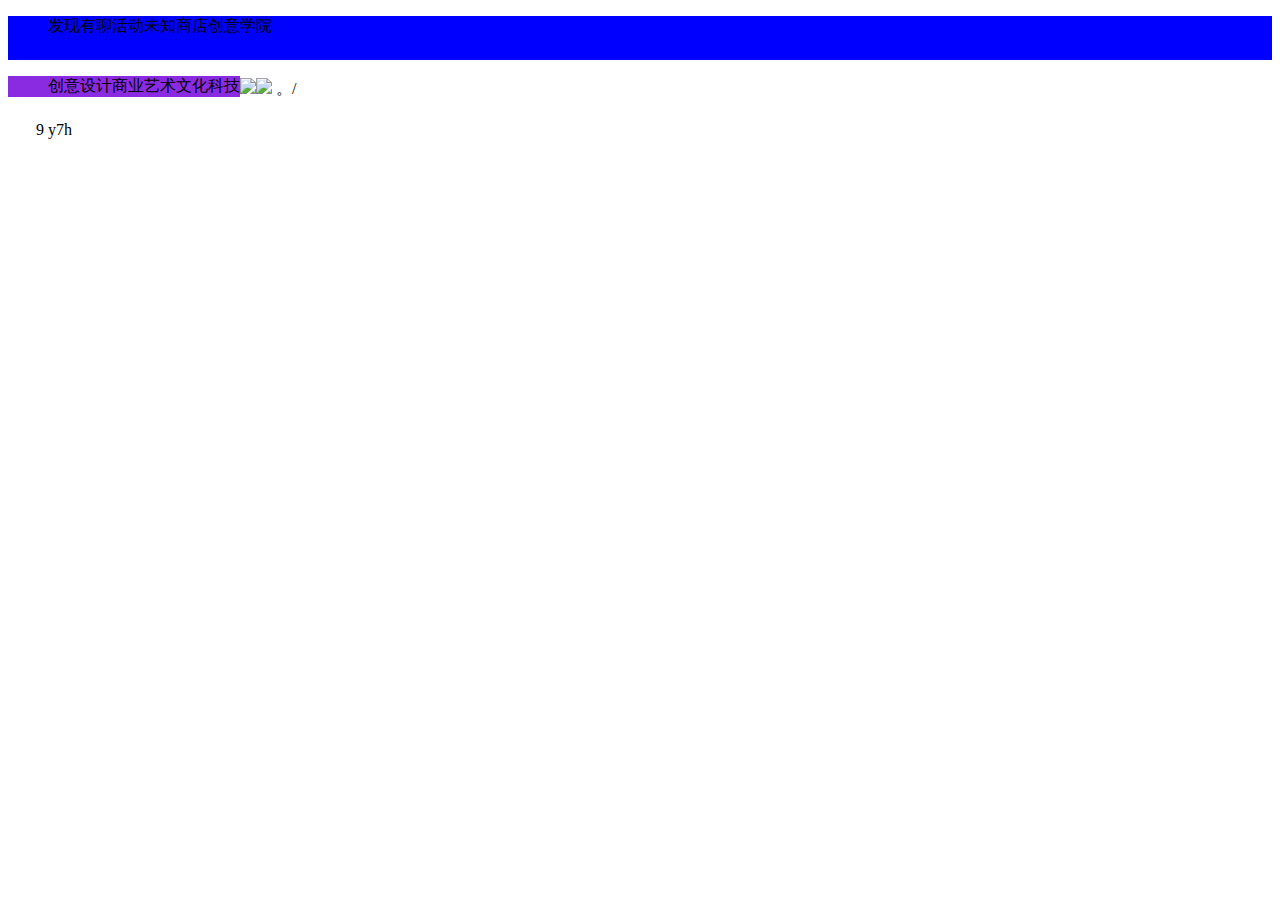
==== commit df52b55f: "。" ====
--- a/项目/index.html
+++ b/项目/index.html
@@ -19,7 +19,7 @@
         <div>
             <img src="./upload/alt" alt="">
         </div>
-        <div>
+        <div class="qwe">
             <i class="search">
 
             </i>
@@ -30,7 +30,7 @@
     </div>
     <div>
         <div>
-            <ul>
+            <ul class="center">
                 <li>创意</li>
                 <li>设计</li>
                 <li>商业</li>
--- a/项目/css/index.css
+++ b/项目/css/index.css
@@ -1,6 +1,24 @@
-hearder{
-  list-style-type: none;
+.hearder{
+height: 44px;
+background-color: blue;
 }
 ul{
   list-style-type: none;
-}+  display: block;
+}
+li{
+  float: left;
+}
+.center{
+  background-color: blueviolet;
+  position: relative;
+  float: left;
+  text-align: center;
+}
+.qwe{
+  float: right;
+}
+.qwe i{
+  float: left;
+}
+
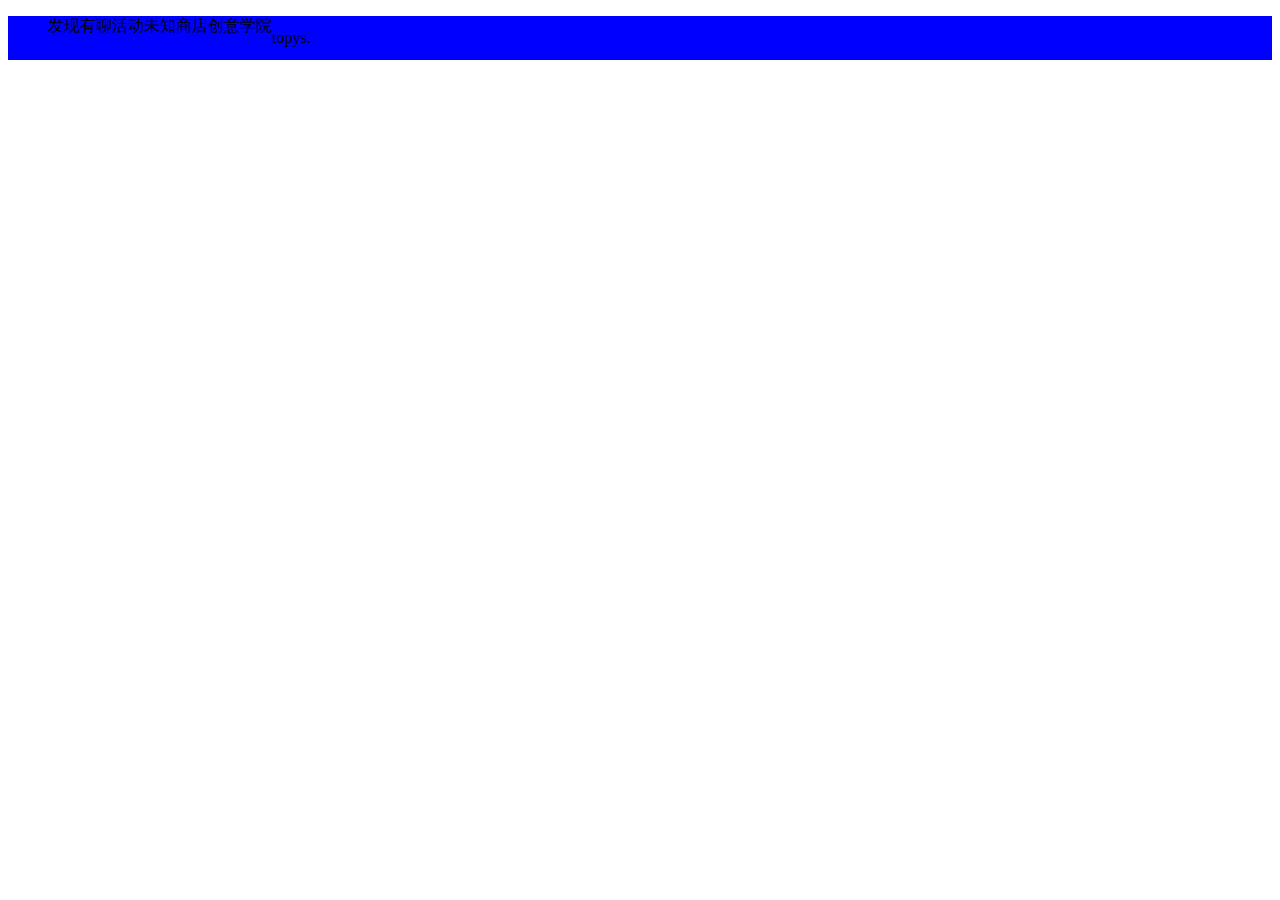
==== commit 3cf90509: "。" ====
--- a/项目/index.html
+++ b/项目/index.html
@@ -4,11 +4,11 @@
     <meta charset="UTF-8">
     <meta name="viewport" content="width=device-width, initial-scale=1.0">
     <meta http-equiv="X-UA-Compatible" content="ie=edge">
-    <title>Document</title>
+    <title>topys.</title>
     <link rel="stylesheet" href="./css/index.css">
 </head>
 <body>
-    <div class="hearder">
+    <div class="nav">
         <ul>
             <li>发现</li>
             <li>有聊</li>
@@ -16,54 +16,14 @@
             <li>未知商店</li>
             <li>创意学院</li>
         </ul>
-        <div>
-            <img src="./upload/alt" alt="">
-        </div>
-        <div class="qwe">
-            <i class="search">
-
-            </i>
-            <i class="phone">
-
-            </i>
-        </div>
+        <span class="wwww">
+            topys.
+        </span>
+        <ul>
+            <li></li>
+            <li></li>
+            <li></li>
+        </ul>
     </div>
-    <div>
-        <div>
-            <ul class="center">
-                <li>创意</li>
-                <li>设计</li>
-                <li>商业</li>
-                <li>艺术</li>
-                <li>文化</li>
-                <li>科技</li>
-            </ul>
-        </div>
-    </div>
-    <div>
-        <img src="./upload/charset" alt="">
-    </div>
-    <div>
-        <div><img src="./images/09.png. 
-            
-            
-            
-                                                                                                                                                                                                                                                                                                                                                                                                                                                                                                                                                                                                                   
-            。/　　　　　　　　　　　　　　　　　　　　　　　　　　　　　　　　　　　　　　　　　　　　　　　　　　　　　　　　　　　　　　　　　　　　　　　　　　　　　　　　　　　　　       　　　　　　　　　　　　　　　　　　　　　　　　　　　　　　　　　　　　　　　　　　　　　　　　　　　　　　　　　　　　　　　　　　　　　　　　　　　　　　　　　　　　　　　　　　　　　　　　　　　　　　　　　　　　　　　　　　　　　　　　　　　　　　　　　　　　　　　　　　　　　　　　　　　　　　　　　　　　　　　　　　　　　　　　　　　　　　　　　　　　　　　　　　　　　　　　　　　　　　　　　　　　　　　　　　　　　　　　　　　　　　　　　　　　　　　　　　　　　　　　　　　　　　　　　　　　　　　　　　　　　　　　　　　　　　　　　　　　　　　　　　　　　　　　　　　　　　　　　　　　　　　　　　　　　　　　　　　　　　　　　　　　　　　　　　　　　　　　　　　　　　　　　　　　　　　　　　　　　　　　　　　　　　　　　　　　　　　　　　　　　　　　　　　　　　　　　　　　　　　　　　　　　　　　　　　　　　　　　　　　　　　　　　　　　　　　　　　　　　　　　　　　　　　　　　　　　　　　　　　　　　　　　　　　　　　　　　　　　　　　　　　　　　　　　　　　　　　　　　　　　　　　　　　　　　　　　　　　　　　　　　　　　　　　　　　　　　　　　　　　　　　　　　　　　　　　　　　　　　　　　　　　　　　　　　　　　　　　　　　　　　　　　　　　　　　　　　　　　　　　　　　　　　　　　　　　　　　　　　　　　　　　　　　　　　　　　　　　　　　　　　　　　　　　　　　　　　　　　　　　　　　　　　　　　　　　　　　　　　　　　　　　　　　　　　　　　　　　　　　　　　　　　　　　　　　　　　　　　　　　　　　　　　　　　　　　　　　　　　　　　　　　　　　　　　　　　　　　　　　　　　　　　　　　　　　　　　　　　　　　　　　　　　　　　　　　　　　　　　　　　　　　　　　　　　　　　　　　　　　　　　　　　　　　　　　　　　　　　　　　　　　　　　　　　　　　　　　　　　　　　　　　　　　　　　　　　　　　　　　　　　　　　　　　　　　　　　　　　　　　　　　　　　　　　　　　　　　　　　　　　　　　　　　　　　　　　　　　　　　　　　　　　　　　　　　　　　　　　　　　　　　　　　　　　　　　　　　　　　　　　　　　　　　　　　　　　　　　　　　　　　　　　　　　　　　　　　　　　　　　　　　　　　　　　　　　　　　　　　　　　　　　　　　　　　　　　　　　　　　　　　　　　　　　　　　　　　　　　　　　　　　　　　　　　　　　　　　　　　　　　　　　　　　　　　　　　　　　　　　　　　　　　　　　　　　　　　　　　　　　　　　　　　　　　　　　　　　　　　　　　　　　　　　　　　　　　　　　　　　　　　　　　　　　　　　　　　　　　　　　　　　　　　　　　　　　　　　　　　　　　　　　　　　　　　　　　　　　　　　　　　　　　　　　　　　　　　　　　　　　　　　　　　　　　　　　　　　　　　　　　　　　　　　　　　　　　　　　　　　　　　　　　　　　　　　　　　　　　　　　　　　　　　　　　　　　　　　　　　　　　　　　　　　　　　　　　　　　　　　　　　　　　　　　　　　　　　　　　　　　　　　　　　　　　　　　　　　　　　　　　　　　　　　　　　　　　　　　　　　　　　　　　　　　　　　　　　　　　　　　　　　　　　　　　　　　　　　　　　　　　　　　　　　　　　　　　　　　　　　　　　　　　　　　　　　　　　　　　　　　　　　　　　　　　　　　　　　　　　　　　　　　　　　　　　　　　　　　　　　　　　　　　　　　　　　　　　　　　　　　　　　　　　　　　　　　　　　　　　　　　　　　　　　　　　　　　　　　　　　　　　　　　　　　　　　　　　　　　　　　　　　　　　　　　　　　　　　　　　　　　　　　　　　　　　　　　　　　　　　　　　　　　　　　　　　　　　　　　　　　　　　　　　　　　　　　　　　　　　　　　　　　　　　　　　　　　　　　　　　　　　　　　　　　　　　　　　　　　　　　　　　　　　　　　　　　　　　　　　　　　　　　　　　　　　　　　　　　　　　　　　　　　　　　　　　　　　　　　　　　　　　　　　　　　　　　　　　　　　　　　　　　　　　　　　　　　　　　　　　　　　　　　　　　　　　　　　　　　　　　　　　　　　　　　　　　　　　　　　　　　　　　　　　　　　　　　　　　　　　　　　　　　　　　　　　　　　　　　　　　　　　　　　　　　　　　　　　　　　　　　　　　　　　　　　　　　　　　　　　　　　　　　　　　　　　　　　　　　　　　　　　　　　　　　　　　　　　　　　　　　　　　　　　　　　　　　　　　　　　　　　　　　　　　　　　　　　　　　　　　　　　　　　　　　　　　　　　　　　　　　　　　　　　　　　　　　　　　　　　　　　　　　　　　　　　　　　　　　　　　　　　　　　　　　　　　　　　　　　　　　　　　　　　　　　　　　　　　　　　　　　　　　　　　　　　　　　　　　　　　　　　　　　　　　　　　　　　　　　　　　　　　　　　　　　　　　　　　　　　　　　　　　　　　　　　　　　　　　　　　　　　　　　　　　　　　　　　　　　　　　　　　　　　　　　　　　　　　　　　　　　　　　　　　　　　　　　　　　　　　　　　　　　　　　　　　　　　　　　　　　　　　　　　　　　　　　　　　　　　　　　　　　　　　　　　　　　　　　　　　　　　　　　　　　　　　　　　　　　　　　　　　　　　　　　　　　　　　　　　　　　　　　　　　　　　　　　　　　　　　　　　　　　　　　　　　　　　　　　　　　　　　　　　　　　　　　　　　　　　　　　　　　　　　　　　　　　　　　　　　　　　　　　　　　　　　　　　　　　　　　　　　　　　　　　　　　　　　　　　　　　　　　　　　　　　　　　　　　　　　　　　　　　　　　　　　　　　　　　　　　　　　　　　　　　　　　　　　　　　　　　　　　　　　　　　　　　　　　　　　　　　　　　　　　　　　　　　　　　　　　　　　　　　　　　　　　　　　　　　　　　　　　　　　　　　　　　　　　　　　　　　　　　　　　　　　　　　　　　　　　　　　　　　　　　　　　　　　　　　　　　　　　　　　　　　　　　　　　　　　　　　　　　　　　　　　　　　　　　　　　　　　　　　　　　　　　　　　　　　　　　　　　　　　　　　　　　　　　　　　　　　　　　　　　　　　　　　　　　　　　　　　　　　　　　　　　　　　　　　　　　　　　　　　　　　　　　　　　　　　　　　　　　　　　　　　　　　　　　　　　　　　　　　　　　　　　　　　　　　　　　　　　　　　　　　　　　　　　　　　　　　　　　　　　　　　　　　　　　　　　　　　　　　　　　　　　　　　　　　　　　　　　　　　　　　　　　　　　　　　　　　　　　　　　　　　　　　　　　　　　　　　　　　　　　　　　　　　　　　　　　　　　　　　　　　　　　　　　　　　　　　　　　　　　　　　　　　　　　　　　　　　　　　　　　　　　　　　　　　　　　　　　　　　　　　　　　　　　　　　　　　　　　　　　　　　　　　　　　　　　　　　　　　　　　　　　　　　　　　　　　　　　　　　　　　　　　　　　　　　　　　　　　　　　　　　　　　　　　　　　　　　　　　　　　　　　　　　　　　　　　　　　　　　　　　　　　　　　　　　　　　　　　　　　　　　　　　　　　　　　　　　　　　　　　　　　　　　　　　　　　　　　　　　　　　　　　　　　　　　　　　　　　　　　　　　　　　　　　　　　　　　　　　　　　　　　　　　　　　　　　　　　　　　　　　　　　　　　　　　　　　　　　　　　　　　　　　　　　　　　　　　　　　　　　　　　　　　　　　　　　　　　　　　　　　　　　　　　　　　　　　　　　　　　　　　　　　　　　　　　　　　　　　　　　　　　　　　　　　　　　　　　　　　　　　　　　　　　　　　　　　　　　　　　　　　　　　　　　　　　　　　　　　　　　　　　　　　　　　　　　　　　　　　　　　　　　　　　　　　　　　　　　　　　　　　　　　　　　　　　　　　　　　　　　　　　　　　　　　　　　　　　　　　　　　　　　　　　　　　　　　　　　　　　　　　　　　　　　　　　　　　　　　　　　　　　　　　　　　　　　　　　　　　　　　　　　　　　　　　　　　　　　　　　　　　　　　　　　　　　　　　　　　　　　　　　　　　　　　　　　　　　　　　　　　　　　　　　　　　　　　　　　　　　　　　　　　　　　　　　　　　　　　　　　　　　　　　　　　　　　　　　　　　　　　　　　　　　　　　　　　　　　　　　　　　　　　　　　　　　　　　　　　　　　　　　　　　　　　　　　　　　　　　　　　　　　　　　　　　　　　　　　　　　　　　　　　　　　　　　　　　　　　　　　　　　　　　　　　　　　　　　　　　　　　　　　　　　　　　　　　　　　　　　　　　　　　　　　　　　　　　　　　　　　　　　　　　　　　　　　　　　　　　　　　　　　　　　　　　　　　　　　　　　　　　　　　　　　　　　　　　　　　　　　　　　　　　　　　　　　　　　　　　　　　　　　　　　　　　　　　　　　　　　　　　　　　　　　　　　　　　　　　　　　　　　　　　　　　　　　　　　　　　　　　　　　　　　　　　　　　　　　　　　　　　　　　　　　　　　　　　　　　　　　　　　　　　　　　　　　　　　　　　　　　　　　　　　　　　　　　　　　　　　　　　　　　　　　　　　　　　　　　　　　　　　　　　　　　　　　　　　　　　　　　　　　　　　　　　　　　　　　　　　　　　　　　　　　　　　　　　　　　　　　　　　　　　　　　　　　　　　　　　　　　　　　　　　　　　　　　　　　　　　　　　　　　　　　　　　　　　　　　　　　　　　　　　　　　　　　　　　　　　　　　　　　　　　　　　　　　　　　　　　　　　　　　　　　　　　　　　　　　　　　　　　　　　　　　　　　　　　　　　　　　　　　　　　　　　　　　　　　　　　　　　　　　　　　　　　　　　　　　　　　　　　　　　　　　　　　　　　　　　　　　　　　　　　　　　　　　　　　　　　　　　　　　　　　　　　　　　　　　　　　　　　　　　　　　　　　　　　　　　　　　　　　　　　　　　　　　　　　　　　　　　　　　　　　　　　　　　　　　　　　　　　　　　　　　　　　　　　　　　　　　　　　　　　　　　　　　　　　　　　　　　　　　　　　　　　　　　　　　　　　　　　　　　　　　　　　　　　　　　　　　　　　　　　　　　　　　　　　　　　　　　　　　　　　　　　　　　　　　　　　　　　　　　　　　　　　　　　　　　　　　　　　　　　　　　　　　　　　　　　　　　　　　　　　　　　　　　　　　　　　　　　　　　　　　　　　　　　　　　　　　　　　　　　　　　　　　　　　　　　　　　　　　　　　　　　　　　　　　　　　　　　　　　　　　　　　　　　　　　　　　　　　　　　　　　　　　　　　　　　　　　　　　　　　　　　　　　　　　　　　　　　　　　　　　　　　　　　　　　　　　　　　　　　　　　　　　　　　　　　　　　　　　　　　　　　　　　　　　　　　　　　　　　　　　　　　　　　　　　　　　　　　　　　　　　　　　　　　　　　　　　　　　　　　　　　　　　　　　　　　　　　　　　　　　　　　　　　　　　　　　　　　　　　　　　　　　　　　　　　　　　　　　　　　　　　　　　　　　　　　　　　　　　　　　　　　　　　　　　　　　　　　　　　　　　　　　　　　　　　　　　　　　　　　　　　　　　　　　　　　　　　　　　　　　　　　　　　　　　　　　　　　　　　　　　　　　　　　　　　　　　　　　　　　　　　　　　　　　　　　　　　　　　　　　　　　　　　　　　　　　　　　　　　　　　　　　　　　　　　　　　　　　　　　　　　　　　　　　　　　　　　　　　　　　　　　　　　　　　　　　　　　　　　　　　　　　　　　　　　　　　　　　　　　　　　　　　　　　　　　　　　　　　　　　　　　　　　　　　　　　　　　　　　　　　　　　　　　　　　　　　　　　　　　　　　　　　　　　　　　　　　　　　　　　　　　　　　　　　　　　　　　　　　　　　　　　　　　　　　　　　　　　　　　　　　　　　　　　　　　　　　　　　　　　　　　　　　　　　　　　　　　　　　　　　　　　　　　　　　　　　　　　　　　　　　　　　　　　　　　　　　　　　　　　　　　　　　　　　　　　　　　　　　　　　　　　　　　　　　　　　　　　　　　　　　　　　　　　　　　　　　　　　　　　　　　　　　　　　　　　　　　　　　　　　　　　　　　　　　　　　　　　　　　　　　　　　　　　　　　　　　　　　　　　　　　　　　　　　　　　　　　　　　　　　　　　　　　　　　　　　　　　　　　　　　　　　　　　　　　　　　　　　　　　　　　　　　　　　　　　　　　　　　　　　　　　　　　　　　　　　　　　　　　　　　　　　　　　　　　　　　　　　　　　　　　　　　　　　　　　　　　　　　　　　　　　　　　　　　　　　　　　　　　　　　　　　　　　　　　　　　　　　　　　　　　　　　　　　　　　　　　　　　　　　　　　　　　　　　　　　　　　　　　　　　　　　　　　　　　　　　　　　　　　　　　　　　　　　　　　　　　　　　　　　　　　　　　　　　　　　　　　　　　　　　　　　　　　　　　　　　　　　　　　　　　　　　　　　　　　　　　　　　　　　　　　　　　　　　　　　　　　　　　　　　　　　　　　　　　　　　　　　　　　　　　　　　　　　　　　　　　　　　　　　　　　　　　　　　　　　　　　　　　　　　　　　　　　　　　　　　　　　　　　　　　　　　　　　　　　　　　　　　　　　　　　　　　　　　　　　　　　　　　　　　　　　　　　　　　　　　　　　　　　　　　　　　　　　　　　　　　　　　　　　　　　　　　　　　　　　　　　　　　　　　　　　　　　　　　　　　　　　　　　　　　　　　　　　　　　　　　　　　　　　　　　　　　　　　　　　　　　　　　　　　　　　　　　　　　　　　　　　　　　　　　　　　　　　　　　　　　　　　　　　　　　　　　　　　　　　　　　　　　　　　　　　　　　　　　　　　　　　　　　　　　　　　　　　　　　　　　　　　　　　　　　　　　　　　　　　　　　　　　　　　　　　　　　　　　　　　　　　　　　　　　　　　　　　　　　　　　　　　　　　　　　　　　　　　　　　　　　　　　　　　　　　　　　　　　　　　　　　　　　　　　　　　　　　　　　　　　　　　　　　　　　　　　　　　　　　　　　　　　　　　　　　　　　　　　　　　　　　　　　　　　　　　　　　　　　　　　　　　　　　　　　　　　　　　　　　　　　　　　　　　　　　　　　　　　　　　　　　　　　　　　　　　　　　　　　　　　　　　　　　　　　　　　　　　　　　　　　　　　　　　　　　　　　　　　　　　　　　　　　　　　　　　　　　　　　　　　　　　　　　　　　　　　　　　　　　　　　　　　　　　　　　　　　　　　　　　　　　　　　　　　　　　　　　　　　　　　　　　　　　　　　　　　　　　　　　　　　　　　　　　　　　　　　　　　　　　　　　　　　　　　　　　　　　　　　　　　　　　　　　　　　　　　　　　　　　　　　　　　　　　　　　　　　　　　　　　　　　　　　　　　　　　　　　　　　　　　　　　　　　　　　　　　　　　　　　　　　　　　　　　　　　　　　　　　　　　　　　　　　　　　　　　　　　　　　　　　　　　　　　　　　　　　　　　　　　　　　　　　　　　　　　　　　　　　　　　　　　　　　　　　　　　　　　　　　　　　　　　　　　　　　　　　　　　　　　　　　　　　　　　　　　　　　　　　　　　　　　　　　　　　　　　　　　　　　　　　　　　　　　　　　　　　　　　　　　　　　　　　　　　　　　　　　　　　　　　　　　　　　　　　　　　　　　　　　　　　　　　　　　　　　　　　　　　　　　　　　　　　　　　　　　　　　　　　　　　　　　　　　　　　　　　　　　　　　　　　　　　　　　　　　　　　　　　　　　　　　　　　　　　　　　　　　　　　　　　　　　　　　　　　　　　　　　　　　　　　　　　　　　　　　　　　　　　　　　　　　　　　　　　　　　　　　　　　　　　　　　　　　　　　　　　　　　　　　　　　　　　　　　　　　　　　　　　　　　　　　　　　　　　　　　　　　　　　　　　　　　　　　　　　　　　　　　　　　　　　　　　　　　　　　　　　　　　　　　　　　　　　　　　　　　　　　　　　　　　　　　　　　　　　　　　　　　　　　　　　　　　　　　　　　　　　　　　　　　　　　　　　　　　　　　　　　　　　　　　　　　　　　　　　　　　　　　　　　　　　　　　　　　　　　　　　　　　　　　　　　　　　　　　　　　　　　　　　　　　　　　　　　　　　　　　　　　　　　　　　　　　　　　　　　　　　　　　　　　　　　　　　　　　　　　　　　　　　　　　　　　　　　　　　　　　　　　　　　　　　　　　　　　　　　　　　　　　　　　　　　　　　　　　　　　　　　　　　　　　　　　　　　　　　　　　　　　　　　　　　　　　　　　　　　　　　　　　　　　　　　　　　　　　　　　　　　　　　　　　　　　　　　　　　　　　　　　　　　　　　　　　　　　　　　　　　　　　　　　　　　　　　　　　　　　　　　　　　　　　　　　　　　　　　　　　　　　　　　　　　　　　　　　　　　　　　　　　　　　　　　　　　　　　　　　　　　　　　　　　　　　　　　　　　　　　　　　　　　　　　　　　　　　　　　　　　　　　　　　　　　　　　　　　　　　　　　　　　　　　　　　　　　　　　　　　　　　　　　　　　　　　　　　　　　　　　　　　　　　　　　　　　　　　　　　　　　　　　　　　　　　　　　　　　　　　　　　　　　　　　　　　　　　　　　　　　　　　　　　　　　　　　　　　　　　　　　　　　　　　　　　　　　　　　　　　　　　　　　　　　　　　　　　　　　　　　　　　　　　　　　　　　　　　　　　　　　　　　　　　　　　　　　　　　　　　　　　　　　　　　　　　　　　　　　　　　　　　　　　　　　　　　　　　　　　　　　　　　　　　　　　　　　　　　　　　　　　　　　　　　　　　　　　　　　　　　　　　　　　　　　　　　　　　　　　　　　　　　　　　　　　　　　　　　　　　　　　　　　　　　　　　　　　　　　　　　　　　　　　　　　　　　　　　　　　　　　　　　　　　　　　　　　　　　　　　　　　　　　　　　　　　　　　　　　　　　　　　　　　　　　　　　　　　　　　　　　　　　　　　　　　　　　　　　　　　　　　　　　　　　　　　　　　　　　　　　　　　　　　　　　　　　　　　　　　　　　　　　　　　　　　　　　　　　　　　　　　　　　　　　　　　　　　　　　　　　　　　　　　　　　　　　　　　　　　　　　　　　　　　　　　　　　　　　　　　　　　　　　　　　　　　　　　　　　　　　　　　　　　　　　　　　　　　　　　　　　　　　　　　　　　　　　　　　　　　　　　　　　　　　　　　　　　　　　　　　　　　　　　　　　　　　　　　　　　　　　　　　　　　　　　　　　　　　　　　　　　　　　　　　　　　　　　　　　　　　　　　　　　　　　　　　　　　　　　　　　　　　　　　　　　　　　　　　　　　　　　　　　　　　　　　　　　　　　　　　　　　　　　　　　　　　　　　　　　　　　　　　　　　　　　　　　　　　　　　　　　　　　　　　　　　　　　　　　　　　　　　　　　　　　　　　　　　　　　　　　　　　　　　　　　　　　　　　　　　　　　　　　　　　　　　　　　　　　　　　　　　　　　　　　　　　　　　　　　　　　　　　　　　　　　　　　　　　　　　　　　　　　　　　　　　　　　　　　　　　　　　　　　　　　　　　　　　　　　　　　　　　　　　　　　　　　　　　　　　　　　　　　　　　　　　　　　　　　　　　　　　　　　　　　　　　　　　　　　　　　　　　　　　　　　　　　　　　　　　　　　　　　　　　　　　　　　　　　　　　　　　　　　　　　　　　　　　　　　　　　　　　　　　　　　　　　　　　　　　　　　　　　　　　　　　　　　　　　　　　　　　　　　　　　　　　　　　　　　　　　　　　　　　　　　　　　　　　　　　　　　　　　　　　　　　　　　　　　　　　　　　　　　　　　　　　　　　　　　　　　　　　　　　　　　　　　　　　　　　　　　　　　　　　　　　　　　　　　　　　　　　　　　　　　　　　　　　　　　　　　　　　　　　　　　　　　　　　　　　　　　　　　　　　　　　　　　　　　　　　　　　　　　　　　　　　　　　　　　　　　　　　　　　　　　　　　　　　　　　　　　　　　　　　　　　　　　　　　　　　　　　　　　　　　　　　　　　　　　　　　　　　　　　　　　　　　　　　　　　　　　　　　　　　　　　　　　　　　　　　　　　　　　　　　　　　　　　　　　　　　　　　　　　　　　　　　　　　　　　　　　　　　　　　　　　　　　　　　　　　　　　　　　　　　　　　　　　　　　　　　　　　　　　　　　　　　　　　　　　　　　　　　　　　　　　　　　　　　　　　　　　　　　　　　　　　　　　　　　　　　　　　　　　　　　　　　　　　　　　　　　　　　　　　　　　　　　　　　　　　　　　　　　　　　　　　　　　　　　　　　　　　　　　　　　　　　　　　　　　　　　　　　　　　　　　　　　　　　　　　　　　　　　　　　　　　　　　　　　　　　　　　　　　　　　　　　　　　　　　　　　　　　　　　　　　　　　　　　　　　　　　　　　　　　　　　　　　　　　　　　　　　　　　　　　　　　　　　　　　　　　　　　　　　　　　　　　　　　　　　　　　　　　　　　　　　　　　　　　　　　　　　　　　　　　　　　　　　　　　　　　　　　　　　　　　　　　　　　　　　　　　　　　　　　　　　　　　　　　　　　　　　　　　　　　　　　　　　　　　　　　　　　　　　　　　　　　　　　　　　　　　　　　　　　　　　　　　　　　　　　　　　　　　　　　　　　　　　　　　　　　　　　　　　　　　　　　　　　　　　　　　　　　　　　　　　　　　　　　　　　　　　　　　　　　　　　　　　　　　　　　　　　　　　　　　　　　　　　　　　　　　　　　　　　　　　　　　　　　　　　　　　　　　　　　　　　　　　　　　　　　　　　　　　　　　　　　　　　　　　　　　　　　　　　　　　　　　　　　　　　　　　　　　　　　　　　　　　　　　　　　　　　　　　　　　　　　　　　　　　　　　　　　　　　　　　　　　　　　　　　　　　　　　　　　　　　　　　　　　　　　　　　　　　　　　　　　　　　　　　　　　　　　　　　　　　　　　　　　　　　　　　　　　　　　　　　　　　　　　　　　　　　　　　　　　　　　　　　　　　　　　　　　　　　　　　　　　　　　　　　　　　　　　　　　　　　　　　　　　　　　　　　　　　　　　　　　　　　　　　　　　　　　　　　　　　　　　　　　　　　　　　　　　　　　　　　　　　　　　　　　　　　　　　　　　　　　　　　　　　　　　　　　　　　　　　　　　　　　　　　　　　　　　　　　　　　　　　　　　　　　　　　　　　　　　　　　　　　　　　　　　　　　　　　　　　　　　　　　　　　　　　　　　　　　　　　　　　　　　　　　　　　　　　　　　　　　　　　　　　　　　　　　　　　　　　　　　　　　　　　　　　　　　　　　　　　　　　　　　　　　　　　　　　　　　　　　　　　　　　　　　　　　　　　　　　　　　　　　　　　　　　　　　　　　　　　　　　　　　　　　　　　　　　　　　　　　　　　　　　　　　　　　　　　　　　　　　　　　　　　　　　　　　　　　　　　　　　　　　　　　　　　　　　　　　　　　　　　　　　　　　　　　　　　　　　　　　　　　　　　　　　　　　　　　　　　　　　　　　　　　　　　　　　　　　　　　　　　　　　　　　　　　　　　　　　　　　　　　　　　　　　　　　　　　　　　　　　　　　　　　　　　　　　　　　　　　　　　　　　　　　　　　　　　　　　　　　　　　　　　　　　　　　　　　　　　　　　　　　　　　　　　　　　　　　　　　　　　　　　　　　　　　　　　　　　　　　　　　　　　　　　　　　　　　　　　　　　　　　　　　　　　　　　　　　　　　　　　　　　　　　　　　　　　　　　　　　　　　　　　　　　　　　　　　　　　　　　　　　　　　　　　　　　　　　　　　　　　　　　　　　　　　　　　　　　　　　　　　　　　　　　　　　　　　　　　　　　　　　　　　　　　　　　　　　　　　　　　　　　　　　　　　　　　　　　　　　　　　　　　　　　　　　　　　　　　　　　　　　　　　　　　　　　　　　　　　　　　　　　　　　　　　　　　　　　　　　　　　　　　　　　　　　　　　　　　　　　　　　　　　　　　　　　　　　　　　　　　　　　　　　　　　　　　　　　　　　　　　　　　　　　　　　　　　　　　　　　　　　　　　　　　　　　　　　　　　　　　　　　　　　　　　　　　　　　　　　　　　　　　　　　　　　　　　　　　　　　　　　　　　　　　　　　　　　　　　　　　　　　　　　　　　　　　　　　　　　　　　　　　　　　　　　　　　　　　　　　　　　　　　　　　　　　　　　　　　　　　　　　　　　　　　　　　　　　　　　　　　　　　　　　　　　　　　　　　　　　　　　　　　　　　　　　　　　　　　　　　　　　　　　　　　　　　　　　　　　　　　　　　　　　　　　　　　　　　　　　　　　　　　　　　　　　　　　　　　　　　　　　　　　　　　　　　　　　　　　　　　　　　　　　　　　　　　　　　　　　　　　　　　　　　　　　　　　　　　　　　　　　　　　　　　　　　　　　　　　　　　　　　　　　　　　　　　　　　　　　　　　　　　　　　　　　　　　　　　　　　　　　　　　　　　　　　　　　　　　　　　　　　　　　　　　　　　　　　　　　　　　　　　　　　　　　　　　　　　　　　　　　　　　　　　　　　　　　　　　　　　　　　　　　　　　　　　　　　　　　　　　　　　　　　　　　　　　　　　　　　　　　　　　　　　　　　　　　　　　　　　　　　　　　　　　　　　　　　　　　　　　　　　　　　　　　　　　　　　　　　　　　　　　　　　　　　　　　　　　　　　　　　　　　　　　　　　　　　　　　　　　　　　　　　　　　　　　　　　　　　　　　　　　　　　　　　　　　　　　　　　　　　　　　　　　　　　　　　　　　　　　　　　　　　　　　　　　　　　　　　　　　　　　　　　　　　　　　　　　　　　　　　　　　　　　　　　　　　　　　　　　　　　　　　　　　　　　　　　　　　　　　　　　　　　　　　　　　　　　　　　　　　　　　　　　　　　　　　　　　　　　　　　　　　　　　　　　　　　　　　　　　　　　　　　　　　　　　　　　　　　　　　　　　　　　　　　　　　　　　　　　　　　　　　　　　　　　　　　　　　　　　　　　　　　　　　　　　　　　　　　　　　　　　　　　　　　　　　　　　　　　　　　　　　　　　　　　　　　　　　　　　　　　　　　　　　　　　　　　　　　　　　　　　　　　　　　　　　　　　　　　　　　　　　　　　　　　　　　　　　　　　　　　　　　　　　　　　　　　　　　　　　　　　　　　　　　　　　　　　　　　　　　　　　　　　　　　　　　　　　　　　　　　　　　　　　　　　　　　　　　　　　　　　　　　　　　　　　　　　　　　　　　　　　　　　　　　　　　　　　　　　　　　　　　　　　　　　　　　　　　　　　　　　　　　　　　　　　　　　　　　　　　　　　　　　　　　　　　　　　　　　　　　　　　　　　　　　　　　　　　　　　　　　　　　　　　　　　　　　　　　　　　　　　　　　　　　　　　　　　　　　　　　　　　　　　　　　　　　　　　　　　　　　　　　　　　　　　　　　　　　　　　　　　　　　　　　　　　　　　　　　　　　　　　　　　　　　　　　　　　　　　　　　　　　　　　　　　　　　　　　　　　　　　　　　　　　　　　　　　　　　　　　　　　　　　　　　　　　　　　　　　　　　　　　　　　　　　　　　　　　　　　　　　　　　　　　　　　　　　　　　　　　　　　　　　　　　　　　　　　　　　　　　　　　　　　　　　　　　　　　　　　　　　　　　　　　　　　　　　　　　　　　　　　　　　　　　　　　　　　　　　　　　　　　　　　　　　　　　　　　　　　　　　　　　　　　　　　　　　　　　　　　　　　　　　　　　　　　　　　　　　　　　　　　　　　　　　　　　　　　　　　　　　　　　　　　　　　　　　　　　　　　　　　　　　　　　　　　　　　　　　　　　　　　　　　　　　　　　　　　　　　　　　　　　　　　　　　　　　　　　　　　　　　　　　　　　　　　　　　　　　　　　　　　　　　　　　　　　　　　　　　　　　　　　　　　　　　　　　　　　　　　　　　　　　　　　　　　　　　　　　　　　　　　　　　　　　　　　　　　　　　　　　　　　　　　　　　　　　　　　　　　　　　　　　　　　　　　　　　　　　　　　　　　　　　　　　　　　　　　　　　　　　　　　　　　　　　　　　　　　　　　　　　　　　　　　　　　　　　　　　　　　　　　　　　　　　　　　　　　　　　　　　　　　　　　　　　　　　　　　　　　　　　　　　　　　　　　　　　　　　　　　　　　　　　　　　　　　　　　　　　　　　　　　　　　　　　　　　　　　　　　　　　　　　　　　　　　　　　　　　　　　　　　　　　　　　　　　　　　　　　　　　　　　　　　　　　　　　　　　　　　　　　　　　　　　　　　　　　　　　　　　　　　　　　　　　　　　　　　　　　　　　　　　　　　　　　　　　　　　　　　　　　　　　　　　　　　　　　　　　　　　　　　　　　　　　　　　　　　　　　　　　　　　　　　　　　　　　　　　　　　　　　　　　　　　　　　　　　　　　　　　　　　　　　　　　　　　　　　　　　　　　　　　　　　　　　　　　　　　　　　　　　　　　　　　　　　　　　　　　　　　　　　　　　　　　　　　　　　　　　　　　　　　　　　　　　　　　　　　　　　　　　　　　　　　　　　　　　　　　　　　　　　　　　　　　　　　　　　　　　　　　　　　　　　　　　　　　　　　　　　　　　　　　　　　　　　　　　　　　　　　　　　　　　　　　　　　　　　　　　　　　　　　　　　　　　　　　　　　　　　　　　　　　　　　　　　　　　　　　　　　　　　　　　　　　　　　　　　　　　　　　　　　　　　　　　　　　　　　　　　　　　　　　　　　　　　　　　　　　　　　　　　　　　　　　　　　　　　　　　　　　　　　　　　　　　　　　　　　　　　　　　　　　　　　　　　　　　　　　　　　　　　　　　　　　　　　　　　　　　　　　　　　　　　　　　　　　　　　　　　　　　　　　　　　　　　　　　　　　　　　　　　　　　　　　　　　　　　　　　　　　　　　　　　　　　　　　　　　　　　　　　　　　　　　　　　　　　　　　　　　　　　　　　　　　　　　　　　　　　　　　　　　　　　　　　　　　　　　　　　　　　　　　　　　　　　　　　　　　　　　　　　　　　　　　　　　　　　　　　　　　　　　　　　　　　　　　　　　　　　　　　　　　　　　　　　　　　　　　　　　　　　　　　　　　　　　　　　　　　　　　　　　　　　　　　　　　　　　　　　　　　　　　　　　　　　　　　　　　　　　　　　　　　　　　　　　　　　　　　　　　　　　　　　　　　　　　　　　　　　　　　　　　　　　　　　　　　　　　　　　　　　　　　　　　　　　　　　　　　　　　　　　　　　　　　　　　　　　　　　　　　　　　　　　　　　　　　　　　　　　　　　　　　　　　　　　　　　　　　　　　　　　　　　　　　　　　　　　　　　　　　　　　　　　　　　　　　　　　　　　　　　　　　　　　　　　　　　　　　　　　　　　　　　　　　　　　　　　　　　　　　　　　　　　　　　　　　　　　　　　　　　　　　　　　　　　　　　　　　　　　　　　　　　　　　　　　　　　　　　　　　　　　　　　　　　　　　　　　　　　　　　　　　　　　　　　　　　　　　　　　　　　　　　　　　　　　　　　　　　　　　　　　　　　　　　　　　　　　　　　　　　　　　　　　　　　　　　　　　　　　　　　　　　　　　　　　　　　　　　　　　　　　　　　　　　　　　　　　　　　　　　　　　　　　　　　　　　　　　　　　　　　　　　　　　　　　　　　　　　　　　　　　　　　　　　　　　　　　　　　　　　　　　　　　　　　　　　　　　　　　　　　　　　　　　　　　　　　　　　　　　　　　　　　　　　　　　　　　　　　　　　　　　　　　　　　　　　　　　　　　　　　　　　　　　　　　　　　　　　　　　　　　　　　　　　　　　　　　　　　　　　　　　　　　　　　　　　　　　　　　　　　　　　　　　　　　　　　　　　　　　　　　　　　　　　　　　　　　　　　　  　　　      　                  9 y7h<div><img src="./images/09.png. 
-            
-            
-            
-                     <div><img src="./images/09.png. 
-                                                                                                                                                                                                                                                                                                                                                                                                                                                                                                                                                                                                                  
-                        。/　　　　　　　　　　　　　　　　　　　　　　　　　　　　　　　　　　　　　　　　　　　　　　　　　　　　　　　　　　　　　　　　　　　　　　　　　　　　　　　　　　　　　       　　　　　　　　　　　　　　　　　　　　　　　　　　　　　　　　　　　　　　　　　　　　　　　　　　　　　　　　　　　　　　　　　　　　　　　　　　　　　　　　　　　　　　　　　　　　　　　　　　　　　　　　　　　　　　　　　　　　　　　　　　　　　　　　　　　　　　　　　　　　　　　　　　　　　　　　　　　　　　　　　　　　　　　　　　　　　　　　　　　　　　　　　　　　　　　　　　　　　　　　　　　　　　　　　　　　　　　　　　　　　　　　　　　　　　　　　　　　　　　　　　　　　　　　　　　　　　　　　　　　　　　　　　　　　　　　　　　　　　　　　　　　　　　　　　　　　　　　　　　　　　　　　　　　　　　　　　　　　　　　　　　　　　　　　　　　　　　　　　　　　　　　　　　　　　　　　　　　　　　　　　　　　　　　　　　　　　　　　　　　　　　　　　　　　　　　　　　　　　　　　　　　　　　　　　　　　　　　　　　　　　　　　　　　　　　　　　　　　　　　　　　　　　　　　　　　　　　　　　　　　　　　　　　　　　　　　　　　　　　　　　　　　　　　　　　　　　　　　　　　　　　　　　　　　　　　　　　　　　　　　　　　　　　　　　　　　　　　　　　　　　　　　　　　　　　　　　　　　　　　　　　　　　　　　　　　　　　　　　　　　　　　　　　　　　　　　　　　　　　　　　　　　　　　　　　　　　　　　　　　　　　　　　　　　　　　　　　　　　　　　　　　　　　　　　　　　　　　　　　　　　　　　　　　　　　　　　　　　　　　　　　　　　　　　　　　　　　　　　　　　　　　　　　　　　　　　　　　　　　　　　　　　　　　　　　　　　　　　　　　　　　　　　　　　　　　　　　　　　　　　　　　　　　　　　　　　　　　　　　　　　　　　　　　　　　　　　　　　　　　　　　　　　　　　　　　　　　　　　　　　　　　　　　　　　　　　　　　　　　　　　　　　　　　　　　　　　　　　　　　　　　　　　　　　　　　　　　　　　　　　　　　　　　　　　　　　　　　　　　　　　　　　　　　　　　　　　　　　　　　　　　　　　　　　　　　　　　　　　　　　　　　　　　　　　　　　　　　　　　　　　　　　　　　　　　　　　　　　　　　　　　　　　　　　　　　　　　　　　　　　　　　　　　　　　　　　　　　　　　　　　　　　　　　　　　　　　　　　　　　　　　　　　　　　　　　　　　　　　　　　　　　　　　　　　　　　　　　　　　　　　　　　　　　　　　　　　　　　　　　　　　　　　　　　　　　　　　　　　　　　　　　　　　　　　　　　　　　　　　　　　　　　　　　　　　　　　　　　　　　　　　　　　　　　　　　　　　　　　　　　　　　　　　　　　　　　　　　　　　　　　　　　　　　　　　　　　　　　　　　　　　　　　　　　　　　　　　　　　　　　　　　　　　　　　　　　　　　　　　　　　　　　　　　　　　　　　　　　　　　　　　　　　　　　　　　　　　　　　　　　　　　　　　　　　　　　　　　　　　　　　　　　　　　　　　　　　　　　　　　　　　　　　　　　　　　　　　　　　　　　　　　　　　　　　　　　　　　　　　　　　　　　　　　　　　　　　　　　　　　　　　　　　　　　　　　　　　　　　　　　　　　　　　　　　　　　　　　　　　　　　　　　　　　　　　　　　　　　　　　　　　　　　　　　　　　　　　　　　　　　　　　　　　　　　　　　　　　　　　　　　　　　　　　　　　　　　　　　　　　　　　　　　　　　　　　　　　　　　　　　　　　　　　　　　　　　　　　　　　　　　　　　　　　　　　　　　　　　　　　　　　　　　　　　　　　　　　　　　　　　　　　　　　　　　　　　　　　　　　　　　　　　　　　　　　　　　　　　　　　　　　　　　　　　　　　　　　　　　　　　　　　　　　　　　　　　　　　　　　　　　　　　　　　　　　　　　　　　　　　　　　　　　　　　　　　　　　　　　　　　　　　　　　　　　　　　　　　　　　　　　　　　　　　　　　　　　　　　　　　　　　　　　　　　　　　　　　　　　　　　　　　　　　　　　　　　　　　　　　　　　　　　　　　　　　　　　　　　　　　　　　　　　　　　　　　　　　　　　　　　　　　　　　　　　　　　　　　　　　　　　　　　　　　　　　　　　　　　　　　　　　　　　　　　　　　　　　　　　　　　　　　　　　　　　　　　　　　　　　　　　　　　　　　　　　　　　　　　　　　　　　　　　　　　　　　　　　　　　　　　　　　　　　　　　　　　　　　　　　　　　　　　　　　　　　　　　　　　　　　　　　　　　　　　　　　　　　　　　　　　　　　　　　　　　　　　　　　　　　　　　　　　　　　　　　　　　　　　　　　　　　　　　　　　　　　　　　　　　　　　　　　　　　　　　　　　　　　　　　　　　　　　　　　　　　　　　　　　　　　　　　　　　　　　　　　　　　　　　　　　　　　　　　　　　　　　　　　　　　　　　　　　　　　　　　　　　　　　　　　　　　　　　　　　　　　　　　　　　　　　　　　　　　　　　　　　　　　　　　　　　　　　　　　　　　　　　　　　　　　　　　　　　　　　　　　　　　　　　　　　　　　　　　　　　　　　　　　　　　　　　　　　　　　　　　　　　　　　　　　　　　　　　　　　　　　　　　　　　　　　　　　　　　　　　　　　　　　　　　　　　　　　　　　　　　　　　　　　　　　　　　　　　　　　　　　　　　　　　　　　　　　　　　　　　　　　　　　　　　　　　　　　　　　　　　　　　　　　　　　　　　　　　　　　　　　　　　　　　　　　　　　　　　　　　　　　　　　　　　　　　　　　　　　　　　　　　　　　　　　　　　　　　　　　　　　　　　　　　　　　　　　　　　　　　　　　　　　　　　　　　　　　　　　　　　　　　　　　　　　　　　　　　　　　　　　　　　　　　　　　　　　　　　　　　　　　　　　　　　　　　　　　　　　　　　　　　　　　　　　　　　　　　　　　　　　　　　　　　　　　　　　　　　　　　　　　　　　　　　　　　　　　　　　　　　　　　　　　　　　　　　　　　　　　　　　　　　　　　　　　　　　　　　　　　　　　　　　　　　　　　　　　　　　　　　　　　　　　　　　　　　　　　　　　　　　　　　　　　　　　　　　　　　　　　　　　　　　　　　　　　　　　　　　　　　　　　　　　　　　　　　　　　　　　　　　　　　　　　　　　　　　　　　　　　　　　　　　　　　　　　　　　　　　　　　　　　　　　　　　　　　　　　　　　　　　　　　　　　　　　　　　　　　　　　　　　　　　　　　　　　　　　　　　　　　　　　　　　　　　　　　　　　　　　　　　　　　　　　　　　　　　　　　　　　　　　　　　　　　　　　　　　　　　　　　　　　　　　　　　　　　　　　　　　　　　　　　　　　　　　　　　　　　　　　　　　　　　　　　　　　　　　　　　　　　　　　　　　　　　　　　　　　　　　　　　　　　　　　　　　　　　　　　　　　　　　　　　　　　　　　　　　　　　　　　　　　　　　　　　　　　　　　　　　　　　　　　　　　　　　　　　　　　　　　　　　　　　　　　　　　　　　　　　　　　　　　　　　　　　　　　　　　　　　　　　　　　　　　　　　　　　　　　　　　　　　　　　　　　　　　　　　　　　　　　　　　　　　　　　　　　　　　　　　　　　　　　　　　　　　　　　　　　　　　　　　　　　　　　　　　　　　　　　　　　　　　　　　　　　　　　　　　　　　　　　　　　　　　　　　　　　　　　　　　　　　　　　　　　　　　　　　　　　　　　　　　　　　　　　　　　　　　　　　　　　　　　　　　　　　　　　　　　　　　　　　　　　　　　　　　　　　　　　　　　　　　　　　　　　　　　　　　　　　　　　　　　　　　　　　　　　　　　　　　　　　　　　　　　　　　　　　　　　　　　　　　　　　　　　　　　　　　　　　　　　　　　　　　　　　　　　　　　　　　　　　　　　　　　　　　　　　　　　　　　　　　　　　　　　　　　　　　　　　　　　　　　　　　　　　　　　　　　　　　　　　　　　　　　　　　　　　　　　　　　　　　　　　　　　　　　　　　　　　　　　　　　　　　　　　　　　　　　　　　　　　　　　　　　　　　　　　　　　　　　　　　　　　　　　　　　　　　　　　　　　　　　　　　　　　　　　　　　　　　　　　　　　　　　　　　　　　　　　　　　　　　　　　　　　　　　　　　　　　　　　　　　　　　　　　　　　　　　　　　　　　　　　　　　　　　　　　　　　　　　　　　　　　　　　　　　　　　　　　　　　　　　　　　　　　　　　　　　　　　　　　　　　　　　　　　　　　　　　　　　　　　　　　　　　　　　　　　　　　　　　　　　　　　　　　　　　　　　　　　　　　　　　　　　　　　　　　　　　　　　　　　　　　　　　　　　　　　　　　　　　　　　　　　　　　　　　　　　　　　　　　　　　　　　　　　　　　　　　　　　　　　　　　　　　　　　　　　　　　　　　　　　　　　　　　　　　　　　　　　　　　　　　　　　　　　　　　　　　　　　　　　　　　　　　　　　　　　　　　　　　　　　　　　　　　　　　　　　　　　　　　　　　　　　　　　　　　　　　　　　　　　　　　　　　　　　　　　　　　　　　　　　　　　　　　　　　　　　　　　　　　　　　　　　　　　　　　　　　　　　　　　　　　　　　　　　　　　　　　　　　　　　　　　　　　　　　　　　　　　　　　　　　　　　　　　　　　　　　　　　　　　　　　　　　　　　　　　　　　　　　　　　　　　　　　　　　　　　　　　　　　　　　　　　　　　　　　　　　　　　　　　　　　　　　　　　　　　　　　　　　　　　　　　　　　　　　　　　　　　　　　　　　　　　　　　　　　　　　　　　　　　　　　　　　　　　　　　　　　　　　　　　　　　　　　　　　　　　　　　　　　　　　　　　　　　　　　　　　　　　　　　　　　　　　　　　　　　　　　　　　　　　　　　　　　　　　　　　　　　　　　　　　　　　　　　　　　　　　　　　　　　　　　　　　　　　　　　　　　　　　　　　　　　　　　　　　　　　　　　　　　　　　　　　　　　　　　　　　　　　　　　　　　　　　　　　　　　　　　　　　　　　　　　　　　　　　　　　　　　　　　　　　　　　　　　　　　　　　　　　　　　　　　　　　　　　　　　　　　　　　　　　　　　　　　　　　　　　　　　　　　　　　　　　　　　　　　　　　　　　　　　　　　　　　　　　　　　　　　　　　　　　　　　　　　　　　　　　　　　　　　　　　　　　　　　　　　　　　　　　　　　　　　　　　　　　　　　　　　　　　　　　　　　　　　　　　　　　　　　　　　　　　　　　　　　　　　　　　　　　　　　　　　　　　　　　　　　　　　　　　　　　　　　　　　　　　　　　　　　　　　　　　　　　　　　　　　　　　　　　　　　　　　　　　　　　　　　　　　　　　　　　　　　　　　　　　　　　　　　　　　　　　　　　　　　　　　　　　　　　　　　　　　　　　　　　　　　　　　　　　　　　　　　　　　　　　　　　　　　　　　　　　　　　　　　　　　　　　　　　　　　　　　　　　　　　　　　　　　　　　　　　　　　　　　　　　　　　　　　　　　　　　　　　　　　　　　　　　　　　　　　　　　　　　　　　　　　　　　　　　　　　　　　　　　　　　　　　　　　　　　　　　　　　　　　　　　　　　　　　　　　　　　　　　　　　　　　　　　　　　　　　　　　　　　　　　　　　　　　　　　　　　　　　　　　　　　　　　　　　　　　　　　　　　　　　　　　　　　　　　　　　　　　　　　　　　　　　　　　　　　　　　　　　　　　　　　　　　　　　　　　　　　　　　　　　　　　　　　　　　　　　　　　　　　　　　　　　　　　　　　　　　　　　　　　　　　　　　　　　　　　　　　　　　　　　　　　　　　　　　　　　　　　　　　　　　　　　　　　　　　　　　　　　　　　　　　　　　　　　　　　　　　　　　　　　　　　　　　　　　　　　　　　　　　　　　　　　　　　　　　　　　　　　　　　　　　　　　　　　　　　　　　　　　　　　　　　　　　　　　　　　　　　　　　　　　　　　　　　　　　　　　　　　　　　　　　　　　　　　　　　　　　　　　　　　　　　　　　　　　　　　　　　　　　　　　　　　　　　　　　　　　　　　　　　　　　　　　　　　　　　　　　　　　　　　　　　　　　　　　　　　　　　　　　　　　　　　　　　　　　　　　　　　　　　　　　　　　　　　　　　　　　　　　　　　　　　　　　　　　　　　　　　　　　　　　　　　　　　　　　　　　　　　　　　　　　　　　　　　　　　　　　　　　　　　　　　　　　　　　　　　　　　　　　　　　　　　　　　　　　　　　　　　　　　　　　　　　　　　　　　　　　　　　　　　　　　　　　　　　　　　　　　　　　　　　　　　　　　　　　　　　　　　　　　　　　　　　　　　　　　　　　　　　　　　　　　　　　　　　　　　　　　　　　　　　　　　　　　　　　　　　　　　　　　　　　　　　　　　　　　　　　　　　　　　　　　　　　　　　　　　　　　　　　　　　　　　　　　　　　　　　　　　　　　　　　　　　　　　　　　　　　　　　　　　　　　　　　　　　　　　　　　　　　　　　　　　　　　　　　　　　　　　　　　　　　　　　　　　　　　　　　　　　　　　　　　　　　　　　　　　　　　　　　　　　　　　　　　　　　　　　　　　　　　　　　　　　　　　　　　　　　　　　　　　　　　　　　　　　　　　　　　　　　　　　　　　　　　　　　　　　　　　　　　　　　　　　　　　　　　　　　　　　　　　　　　　　　　　　　　　　　　　　　　　　　　　　　　　　　　　　　　　　　　　　　　　　　　　　　　　　　　　　　　　　　　　　　　　　　　　　　　　　　　　　　　　　　　　　　　　　　　　　　　　　　　　　　　　　　　　　　　　　　　　　　　　　　　　　　　　　　　　　　　　　　　　　　　　　　　　　　　　　　　　　　　　　　　　　　　　　　　　　　　　　　　　　　　　　　　　　　　　　　　　　　　　　　　　　　　　　　　　　　　　　　　　　　　　　　　　　　　　　　　　　　　　　　　　　　　　　　　　　　　　　　　　　　　　　　　　　　　　　　　　　　　　　　　　　　　　　　　　　　　　　　　　　　　　　　　　　　　　　　　　　　　　　　　　　　　　　　　　　　　　　　　　　　　　　　　　　　　　　　　　　　　　　　　　　　　　　　　　　　　　　　　　　　　　　　　　　　　　　　　　　　　　　　　　　　　　　　　　　　　　　　　　　　　　　　　　　　　　　　　　　　　　　　　　　　　　　　　　　　　　　　　　　　　　　　　　　　　　　　　　　　　　　　　　　　　　　　　　　　　　　　　　　　　　　　　　　　　　　　　　　　　　　　　　　　　　　　　　　　　　　　　　　　　　　　　　　　　　　　　　　　　　　　　　　　　　　　　　　　　　　　　　　　　　　　　　　　　　　　　　　　　　　　　　　　　　　　　　　　　　　　　　　　　　　　　　　　　　　　　　　　　　　　　　　　　　　　　　　　　　　　　　　　　　　　　　　　　　　　　　　　　　　　　　　　　　　　　　　　　　　　　　　　　　　　　　　　　　　　　　　　　　　　　　　　　　　　　　　　　　　　　　　　　　　　　　　　　　　　　　　　　　　　　　　　　　　　　　　　　　　　　　　　　　　　　　　　　　　　　　　　　　　　　　　　　　　　　　　　　　　　　　　　　　　　　　　　　　　　　　　　　　　　　　　　　　　　　　　　　　　　　　　　　　　　　　　　　　　　　　　　　　　　　　　　　　　　　　　　　　　　　　　　　　　　　　　　　　　　　　　　　　　　　　　　　　　　　　　　　　　　　　　　　　　　　　　　　　　　　　　　　　　　　　　　　　　　　　　　　　　　　　　　　　　　　　　　　　　　　　　　　　　　　　　　　　　　　　　　　　　　　　　　　　　　　　　　　　　　　　　　　　　　　　　　　　　　　　　　　　　　　　　　　　　　　　　　　　　　　　　　　　　　　　　　　　　　　　　　　　　　　　　　　　　　　　　　　　　　　　　　　　　　　　　　　　　　　　　　　　　　　　　　　　　　　　　　　　　　　　　　　　　　　　　　　　　　　　　　　　　　　　　　　　　　　　　　　　　　　　　　　　　　　　　　　　　　　　　　　　　　　　　　　　　　　　　　　　　　　　　　　　　　　　　　　　　　　　　　　　　　　　　　　　　　　　　　　　　　　　　　　　　　　　　　　　　　　　　　　　　　　　　　　　　　　　　　　　　　　　　　　　　　　　　　　　　　　　　　　　　　　　　　　　　　　　　　　　　　　　　　　　　　　　　　　　　　　　　　　　　　　　　　　　　　　　　　　　　　　　　　　　　　　　　　　　　　　　　　　　　　　　　　　　　　　　　　　　　　　　　　　　　　　　　　　　　　　　　　　　　　　　　　　　　　　　　　　　　　　　　　　　　　　　　　　　　　　　　　　　　　　　　　　　　　　　　　　　　　　　　　　　　　　　　　　　　　　　　　　　　　　　　　　　　　　　　　　　　　　　　　　　　　　　　　　　　　　　　　　　　　　　　　　　　　　　　　　　　　　　　　　　　　　　　　　　　　　　　　　　　　　　　　　　　　　　　　　　　　　　　　　　　　　　　　　　　　　　　　　　　　　　　　　　　　　　　　　　　　　　　　　　　　　　　　　　　　　　　　　　　　　　　　　　　　　　　　　　　　　　　　　　　　　　　　　　　　　　　　　　　　　　　　　　　　　　　　　　　　　　　　　　　　　　　　　　　　　　　　　　　　　　　　　　　　　　　　　　　　　　　　　　　　　　　　　　　　　　　　　　　　　　　　　　　　　　　　　　　　　　　　　　　　　　　　　　　　　　　　　　　　　　　　　　　　　　　　　　　　　　　　　　　　　　　　　　　　　　　　　　　　　　　　　　　　　　　　　　　　　　　　　　　　　　　　　　　　　　　　　　　　　　　　　　　　　　　　　　　　　　　　　　　　　　　　　　　　　　　　　　　　　　　　　　　　　　　　　　　　　　　　　　　　　　　　　　　　　　　　　　　　　　　　　　　　　　　　　　　　　　　　　　　　　　　　　　　　　　　　　　　　　　　　　　　　　　　　　　　　　　　　　　　　　　　　　　　　　　　　　　　　　　　　　　　　　　　　　　　　　　　　　　　　　　　　　　　　　　　　　　　　　　　　　　　　　　　　　　　　　　　　　　　　　　　　　　　　　　　　　　　　　　　　　　　　　　　　　　　　　　　　　　　　　　　　　　　　　　　　　　　　　　　　　　　　　　　　　　　　　　　　　　　　　　　　　　　　　　　　　　　　　　　　　　　　　　　　　　　　　　　　　　　　　　　　　　　　　　　　　　　　　　　　　　　　　　　　　　　　　　　　　　　　　　　　　　　　　　　　　　　　　　　　　　　　　　　　　　　　　　　　　　　　　　　　　　　　　　　　　　　　　　　　　　　　　　　　　　　　　　　　　　　　　　　　　　　　　　　　　　　　　　　　　　　　　　　　　　　　　　　　　　　　　　　　　　　　　　　　　　　　　　　　　　　　　　　　　　　　　　　　　　　　　　　　　　　　　　　　　　　　　　　　　　　　　　　　　　　　　　　　　　　　　　　　　　　　　　　　　　　　　　　　　　　　　　　　　　　　　　　　　　　　　　　　　　　　　　　　　　　　　　　　　　　　　　　　　　　　　　　　　　　　　　　　　　　　　　　　　　　　　　　　　　　　　　　　　　　　　　　　　　　　　　　　　　　　　　　　　　　　　　　　　　　　　　　　　　　　　　　　　　　　　　　　　　　　　　　　　　　　　　　　　　　　　　　　　　　　　　　　　　　　　　　　　　　　　　　　　　　　　　　　　　　　　　　　　　　　　　　　　　　　　　　　　　　　　　　　　　　　　　　　　　　　　　　　　　　　　　　　　　　　　　　　　　　　　　　　　　　　　　　　　　　　　　　　　　　　　　　　　　　　　　　　　　　　　　　　　　　　　　　　　　　　　　　　　　　　　　　　　　　　　　　　　　　　　　　　　　　　　　　　　　　　　　　　　　　　　　　　　　　　　　　　　　　　　　　　　　　　　　　　　　　　　　　　　　　　　　　　　　　　　　　　　　　　　　　　　　　　　　　　　　　　　　　　　　　　　　　　　　　　　　　　　　　　　　　　　　　　　　　　　　　　　　　　　　　　　　　　　　　　　　　　　　　　　　　　　　　　　　　　　　　　　　　　　　　　　　　　　　　　　　　　　　　　　　　　　　　　　　　　　　　　　　　　　　　　　　　　　　　　　　　　　　　　　　　　　　　　　　　　　　　　　　　　　　　　　　　　　　　　　　　　　　　　　　　　　　　　　　　　　　　　　　　　　　　　　　　　　　　　　　　　　　　　　　　　　　　　　　　　　　　　　　　　　　　　　　　　　　　　　　　　　　　　　　　　　　　　　　　　　　　　　　　　　　　　　　　　　　　　　　　　　　　　　　　　　　　　　　　　　　　　　　　　　　　　　　　　　　　　　　　　　　　　　　　　　　　　　　　　　　　　　　　　　　　　　　　　　　　　　　　　　　　　　　　　　　　　　　　　　　　　　　　　　　　　　　　　　　　　　　　　　　　　　　　　　　　　　　　　　　　　　　　　　　　　　　　　　　　　　　　　　　　　　　　　　　　　　　　　　　　　　　　　　　　　　　　　　　　　　　　　　　　　　　　　　　　　　　　　　　　　　　　　　　　　　　　　　　　　　　　　　　　　　　　　　　　　　　　　　　　　　　　　　　　　　　　　　　　　　　　　　　　　　　　　　　　　　　　　　　　　　　　　　　　　　　　　　　　　　　　　　　　　　　　　　　　　　　　　　　　　　　　　　　　　　　　　　　　　　　　　　　　　　　　　　　　　　　　　　　　　　　　　　　　　　　　　　　　　　　　　　　　　　　　　　　　　　　　　　　　　　　　　　　　　　　　　　　　　　　　　　　　　　　　　　　　　　　　　　　　　　　　　　　　　　　　　　　　　　　　　　　　　　　　　　　　　　　　　　　　　　　　　　　　　　　　　　　　　　　　　　　　　　　　　　　　　　　　　　　　　　　　　　　　　　　　　　　　　　　　　　　　　　　　　　　　　　　　　　　　　　　　　　　　　　　　　　　　　　　　　　　　　　　　　　　　　　　　　　　　　　　　　　　　　　　　　　　　　　　　　　　　　　　　　　　　　　　　　　　　　　　　　　　　　　　　　　　　　　　　　　　　　　　　　　　　　　　　　　　　　　　　　　　　　　　　　　　　　　　　　　　　　　　　　　　　　　　　　　　　　　　　　　　　　　　　　　　　　　　　　　　　　　　　　　　　　　　　　　　　　　　　　　　　　　　　　　　　　　　　　　　　　　　　　　　　　　　　　　　　　　　　　　　　　　　　　　　　　　　　　　　　　　　　　　　　　　　　　　　　　　　　　　　　　　　　　　　　　　　　　　　　　　　　　　　　　　　　　　　　　　　　　　　　　　　　　　　　　　　　　　　　　　　　　　　　　　　　　　　　　　　　　　　　　　　　　　　　　　　　　　　　　　　　　　　　　　　　　　　　　　　　　　　　　　　　　　　　　　　　　　　　　　　　　　　　　　　　　　　　　　　　　　　　　　　　　　　　　　　　　　　　　　　　　　　　　　　　　　　　　　　　　　　　　　　　　　　　　　　　　　　　　　　　　　　　　　　　　　　　　　　　　　　　　　　　　　　　　　　　　　　　　　　　　　　　　　　　　　　　　　　　　　　　　　　　　　　　　　　　　　　　　　　　　　　　　　　　　　　　　　　　　　　　　　　　　　　　　　　　　　　　　　　　　　　　　　　　　　　　　　　　　　　　　　　　　　　　　　　　　　　　　　　　　　　　　　　　　　　　　　　　　　　　　　　　　　　　　　　　　　　　　　　　　　　　　　　　　　　　　　　　　　　　　　　　　　　　　　　　　　　　　　　　　　　　　　　　　　　　　　　　　　　　　　　　　　　　　　　　　　　　　　　　　　　　　　　　　　　　　　　　　　　　　　　　　　　　　　　　　　　　　　　　　　　　　　　　　　　　　　　　　　　　　　　　　　　　　　　　　　　　　　　　　　　　　　　　　　　　　　　　　　　　　　　　　　　　　　　　　　　　　　　　　　　　　　　　　　　　　　　　　　　　　　　　　　　　　　　　　　　　　　　　　　　　　　　　　　　　　　　　　　　　　　　　　　　　　　　　　　　　　　　　　　　　　　　　　　　　　　　　　　　　　　　　　　　　　　　　　　　　　　　　　　　　　　　　　　　　　　　　　　　　　　　　　　　　　　　　　　　　　　　　　　　　　　　　　　　　　　　　　　　　　　　　　　　　　　　　　　　　　　　　　　　　　　　　　　　　　　　　　　　　　　　　　　　　　　　　　　　　　　　　　　　　　　　　　　　　　　　　　　　　　　　　　　　　　　　　　　　　　　　　　　　　　　　　　　　　　　　　　　　　　　　　　　　　　　　　　　　　　　　　　　　　　　　　　　　　　　　　　　　　　　　　　　　　　　　　　　　　　　　　　　　　　　　　　　　　　　　　　　　　　　　　　　　　　　　　　　　　　　　　　　　　　　　　　　　　　　　　　　　　　　　　　　　　　　　　　　　　　　　　　　　　　　　　　　　　　　　　　　　　　　　　　　　　　　　　　　　　　　　　　　　　　　　　　　　　　　　　　　　　　　　　　　　　　　　　　　　　　　　　　　　　　　　　　　　　　　　　　　　　　　　　　　　　　　　　　　　　　　　　　　　　　　　　　　　　　　　　　　　　　　　　　　　　　　　　　　　　　　　　　　　　　　　　　　　　　　　　　　　　　　　　　　　　　　　　　　　　　　　　　　　　　　　　　　　　　　　　　　　　　　　　　　　　　　　　　　　　　　　　　　　　　　　　　　　　　　　　　　　　　　　　　　　　　　　　　　　　　　　　　　　　　　　　　　　　　　　　　　　　　　　　　　　　　　　　　　　　　　　　　　　　　　　　　　　　　　　　　　　　　　　　　　　　　　　　　　　　　　　　　　　　　　　　　　　　　　　　　　　　　　　　　　　　　　　　　　　　　　　　　　　　　　　　　　　　　　　　　　　　　　　　　　　　　　　　　　　　　　　　　　　　　　　　　　　　　　　　　　　　　　　　　　　　　　　　　　　　　　　　　　　　　　　　　　　　　　　　　　　　　　　　　　　　　　　　　　　　　　　　　　　　　　　　　　　　　　　　　　　　　　　　　　　　　　　　　　　　　　　　　　　　　　　　　　　　　　　　　　　　　　　　　　　　　　　　　　　　　　　　　　　　　　　　　　　　　　　　　　　　　　　　　　　　　　　　　　　　　　　　　　　　　　　　　　　　　　　　　　　　　　　　　　　　　　　　　　　　　　　　　　　　　　　　　　　　　　　　　　　　　　　　　　　　　　　　　　　　　　　　　　　　　　　　　　　　　　　　　　　　　　　　　　　　　　　　　　　　　　　　　　　　　　　　　　　　　　　　　　　　　　　　　　　　　　　　　　　　　　　　　　　　　　　　　　　　　　　　　　　　　　　　　　　　　　　　　　　　　　　　　　　　　　　　　　　　　　　　　　　　　　　　　　　　　　　　　　　　　　　　　　　　　　　　　　　　　　　　　　　　　　　　　　　　　　　　　　　　　　　　　　　　　　　　　　　　　　　　　　　　　　　　　　　　　　　　　　　　　　　　　　　　　　　　　　　　　　　　　　　　　　　　　　　　　　　　　　　　　　　　　　　　　　　　　　　　　　　　　　　　　　　　　　　　　　　　　　　　　　　　　　　　　　　　　　　　　　　　　　　　　　　　　　　　　　　　　　　　　　　　　　　　　　　　　　　　　　　　　　　　　　　　　　　　　　　　　　　　　　　　　　　　　　　　　　　　　　　　　　　　　　　　　　　　　　　　　　　　　　　　　　　　　　　　　　　　　　　　　　　　　　　　　　　　　　　　　　　　　　　　　　　　　　　　　　　　　　　　　　　　　　　　　　　　　　　　　　　　　　　　　　　　　　　　　　　　　　　　　　　　　　　　　　　　　　　　　　　　　　　　　　　　　　　　　　　　　　　　　　　　　　　　　　　　　　　　　　　　　　　　　　　　　　　　　　　　　　　　　　　　　　　　　　　　　　　　　　　　　　　　　　　　　　　　　　　　　　　　　　　　　　　　　　　　　　　　　　　　　　　　　　　　　　　　　　　　　　　　　　　　　　　　　　　　　　　　　　　　　　　　　　　　　　　　　　　　　　　　　　　　　　　　　　　　　　　　　　　　　　　　　　　　　　　　　　　　　　　　　　　　　　　　　　　　　　　　　　　　　　　　　　　　　　　　　　　　　　　　　　　　　　　　　　　　　　　　　　　　　　　　　　　　　　　　　　　　　　　　　　　　　　　　　　　　　　　　　　　　　　　　　　　　　　　　　　　　　　　　　　　　　　　　　　　　　　　　　　　　　　　　　　　　　　　　　　　　　　　　　　　　　　　　　　　　　　　　　　　　　　　　　　　　　　　　　　　　　　　　　　　　　　　　　　　　　　　　　　　　　　　　　　　　　　　　　　　　　　　　　　　　　　　　　　　　　　　　　　　　　　　　　　　　　　　　　　　　　　　　　　　　　　　　　　　　　　　　　　　　　　　　　　　　　　　　　　　　　　　　　　　　　　　　　　　　　　　　　　　　　　　　　　　　　　　　　　　　　　　　　　　　　　　　　　　　　　　　　　　　　　　　　　　　　　　　　　　　　　　　　　　　　　　　　　　　　　　　　　　　　　　　　　　　　　　　　　　　　　　　　　　　　　　　　　　　　　　　　　　　　　　　　　　　　　　　　　　　　　　　　　　　　　　　　　　　　　　　　　　　　　　　　　　　　　　　　　　　　　　　　　　　　　　　　　　　　　　　　　　　　　　　　　　　　　　　　　　　　　　　　　　　　　　　　　　　　　　　　　　　　　　　　　　　　　　　　　　　　　　　　　　　　　　　　　　　　　　　　　　　　　　　　　　　　　　　　　　　　　　　　　　　　　　　　　　　　　　　　　　　　　　　　　　　　　　　　　　　　　　　　　　　　　　　　　　　　　　　　　　　　　　　　　　　　　　　　　　　　　　　　　　　　　　　　　　　　　　　　　　　　　　　　　　　　　　　　　　　　　　　　　　　　　　　　　　　　　　　　　　　　　　　　　　　　　　　　　　　　　　　　　　　　　　　　　　　　　　　　　　　　　　　　　　　　　　　　　　　　　　　　　　　　　　　　　　　　　　　　　　　　　　　　　　　　　　　　　　　　　　　　　　　　　　　　　　　　　　　　　　　　　　　　　　　　　　　　　　　　　　　　　　　　　　　　　　　　　　　　　　　　　　　　　　　　　　　　　　　　　　　　　　　　　　　　　　　　　　　　　　　　　　　　　　　　　　　　　　　　　　　　　　　　　　　　　　　　　　　　　　　　　　　　　　　　　　　　　　　　　　　　　　　　　　　　　　　　　　　　　　　　　　　　　　　　　　　　　　　　　　　　　　　　　　　　　　　　　　　　　　　　　　　　　　　　　　　　　　　　　　　　　　　　　　　　　　　　　　　　　　　　　　　　　　　　　　　　　　　　　　　　　　　　　　　　　　　　　　　　　　　　　　　　　　　　　　　　　　　　　　　　　　　　　　　　　　　　　　　　　　　　　　　　　　　　　　　　　　　　　　　　　　　　　　　　　　　　　　　　　　　　　　　　　　　　　　　　　　　　　　　　　　　　　　　　　　　　　　　　　　　　　　　　　　　　　　　　　　　　　　　　　　　　　　　　　　　　　　　　　　　　　　　　　　　　　　　　　　　　　　　　　　　　　　　　　　　　　　　　　　　　　　　　　　　　　　　　　　　　　　　　　　　　　　　　　　　　　　　　　　　　　　　　　　　　　　　　　　　　　　　　　　　　　　　　　　　　　　　　　　　　　　　　　　　　　　　　　　　　　　　　　　　　　　　　　　　　　　　　　　　　　　　　　　　　　　　　　　　　　　　　　　　　　　　　　　　　　　　　　　　　　　　　　　　　　　　　　　　　　　　　　　　　　　　　　　　　　　　　　　　　　　　　　　　　　　　　　　　　　　　　　　　　　　　　　　　　　　　　　　　　　　　　　　　　　　　　　　  　　　      　                  9 y7h
-            
-            
-                     <div><img src="./images/09.png. 
-            
-                                                                                                                                                                                                                                                                                                                                                                                                                                                                                                                                                                                                                  
-                        。/　　　　　　　　　　　　　　　　　　　　　　　　　　　　　　　　　　　　　　　　　　　　　　　　　　　　　　　　　　　　　　　　　　　　　　　　　　　　　　　　　　　　　       　　　　　　　　　　　　　　　　　　　　　　　　　　　　　　　　　　　　　　　　　　　　　　　　　　　　　　　　　　　　　　　　　　　　　　　　　　　　　　　　　　　　　　　　　　　　　　　　　　　　　　　　　　　　　　　　　　　　　　　　　　　　　　　　　　　　　　　　　　　　　　　　　　　　　　　　　　　　　　　　　　　　　　　　　　　　　　　　　　　　　　　　　　　　　　　　　　　　　　　　　　　　　　　　　　　　　　　　　　　　　　　　　　　　　　　　　　　　　　　　　　　　　　　　　　　　　　　　　　　　　　　　　　　　　　　　　　　　　　　　　　　　　　　　　　　　　　　　　　　　　　　　　　　　　　　　　　　　　　　　　　　　　　　　　　　　　　　　　　　　　　　　　　　　　　　　　　　　　　　　　　　　　　　　　　　　　　　　　　　　　　　　　　　　　　　　　　　　　　　　　　　　　　　　　　　　　　　　　　　　　　　　　　　　　　　　　　　　　　　　　　　　　　　　　　　　　　　　　　　　　　　　　　　　　　　　　　　　　　　　　　　　　　　　　　　　　　　　　　　　　　　　　　　　　　　　　　　　　　　　　　　　　　　　　　　　　　　　　　　　　　　　　　　　　　　　　　　　　　　　　　　　　　　　　　　　　　　　　　　　　　　　　　　　　　　　　　　　　　　　　　　　　　　　　　　　　　　　　　　　　　　　　　　　　　　　　　　　　　　　　　　　　　　　　　　　　　　　　　　　　　　　　　　　　　　　　　　　　　　　　　　　　　　　　　　　　　　　　　　　　　　　　　　　　　　　　　　　　　　　　　　　　　　　　　　　　　　　　　　　　　　　　　　　　　　　　　　　　　　　　　　　　　　　　　　　　　　　　　　　　　　　　　　　　　　　　　　　　　　　　　　　　　　　　　　　　　　　　　　　　　　　　　　　　　　　　　　　　　　　　　　　　　　　　　　　　　　　　　　　　　　　　　　　　　　　　　　　　　　　　　　　　　　　　　　　　　　　　　　　　　　　　　　　　　　　　　　　　　　　　　　　　　　　　　　　　　　　　　　　　　　　　　　　　　　　　　　　　　　　　　　　　　　　　　　　　　　　　　　　　　　　　　　　　　　　　　　　　　　　　　　　　　　　　　　　　　　　　　　　　　　　　　　　　　　　　　　　　　　　　　　　　　　　　　　　　　　　　　　　　　　　　　　　　　　　　　　　　　　　　　　　　　　　　　　　　　　　　　　　　　　　　　　　　　　　　　　　　　　　　　　　　　　　　　　　　　　　　　　　　　　　　　　　　　　　　　　　　　　　　　　　　　　　　　　　　　　　　　　　　　　　　　　　　　　　　　　　　　　　　　　　　　　　　　　　　　　　　　　　　　　　　　　　　　　　　　　　　　　　　　　　　　　　　　　　　　　　　　　　　　　　　　　　　　　　　　　　　　　　　　　　　　　　　　　　　　　　　　　　　　　　　　　　　　　　　　　　　　　　　　　　　　　　　　　　　　　　　　　　　　　　　　　　　　　　　　　　　　　　　　　　　　　　　　　　　　　　　　　　　　　　　　　　　　　　　　　　　　　　　　　　　　　　　　　　　　　　　　　　　　　　　　　　　　　　　　　　　　　　　　　　　　　　　　　　　　　　　　　　　　　　　　　　　　　　　　　　　　　　　　　　　　　　　　　　　　　　　　　　　　　　　　　　　　　　　　　　　　　　　　　　　　　　　　　　　　　　　　　　　　　　　　　　　　　　　　　　　　　　　　　　　　　　　　　　　　　　　　　　　　　　　　　　　　　　　　　　　　　　　　　　　　　　　　　　　　　　　　　　　　　　　　　　　　　　　　　　　　　　　　　　　　　　　　　　　　　　　　　　　　　　　　　　　　　　　　　　　　　　　　　　　　　　　　　　　　　　　　　　　　　　　　　　　　　　　　　　　　　　　　　　　　　　　　　　　　　　　　　　　　　　　　　　　　　　　　　　　　　　　　　　　　　　　　　　　　　　　　　　　　　　　　　　　　　　　　　　　　　　　　　　　　　　　　　　　　　　　　　　　　　　　　　　　　　　　　　　　　　　　　　　　　　　　　　　　　　　　　　　　　　　　　　　　　　　　　　　　　　　　　　　　　　　　　　　　　　　　　　　　　　　　　　　　　　　　　　　　　　　　　　　　　　　　　　　　　　　　　　　　　　　　　　　　　　　　　　　　　　　　　　　　　　　　　　　　　　　　　　　　　　　　　　　　　　　　　　　　　　　　　　　　　　　　　　　　　　　　　　　　　　　　　　　　　　　　　　　　　　　　　　　　　　　　　　　　　　　　　　　　　　　　　　　　　　　　　　　　　　　　　　　　　　　　　　　　　　　　　　　　　　　　　　　　　　　　　　　　　　　　　　　　　　　　　　　　　　　　　　　　　　　　　　　　　　　　　　　　　　　　　　　　　　　　　　　　　　　　　　　　　　　　　　　　　　　　　　　　　　　　　　　　　　　　　　　　　　　　　　　　　　　　　　　　　　　　　　　　　　　　　　　　　　　　　　　　　　　　　　　　　　　　　　　　　　　　　　　　　　　　　　　　　　　　　　　　　　　　　　　　　　　　　　　　　　　　　　　　　　　　　　　　　　　　　　　　　　　　　　　　　　　　　　　　　　　　　　　　　　　　　　　　　　　　　　　　　　　　　　　　　　　　　　　　　　　　　　　　　　　　　　　　　　　　　　　　　　　　　　　　　　　　　　　　　　　　　　　　　　　　　　　　　　　　　　　　　　　　　　　　　　　　　　　　　　　　　　　　　　　　　　　　　　　　　　　　　　　　　　　　　　　　　　　　　　　　　　　　　　　　　　　　　　　　　　　　　　　　　　　　　　　　　　　　　　　　　　　　　　　　　　　　　　　　　　　　　　　　　　　　　　　　　　　　　　　　　　　　　　　　　　　　　　　　　　　　　　　　　　　　　　　　　　　　　　　　　　　　　　　　　　　　　　　　　　　　　　　　　　　　　　　　　　　　　　　　　　　　　　　　　　　　　　　　　　　　　　　　　　　　　　　　　　　　　　　　　　　　　　　　　　　　　　　　　　　　　　　　　　　　　　　　　　　　　　　　　　　　　　　　　　　　　　　　　　　　　　　　　　　　　　　　　　　　　　　　　　　　　　　　　　　　　　　　　　　　　　　　　　　　　　　　　　　　　　　　　　　　　　　　　　　　　　　　　　　　　　　　　　　　　　　　　　　　　　　　　　　　　　　　　　　　　　　　　　　　　　　　　　　　　　　　　　　　　　　　　　　　　　　　　　　　　　　　　　　　　　　　　　　　　　　　　　　　　　　　　　　　　　　　　　　　　　　　　　　　　　　　　　　　　　　　　　　　　　　　　　　　　　　　　　　　　　　　　　　　　　　　　　　　　　　　　　　　　　　　　　　　　　　　　　　　　　　　　　　　　　　　　　　　　　　　　　　　　　　　　　　　　　　　　　　　　　　　　　　　　　　　　　　　　　　　　　　　　　　　　　　　　　　　　　　　　　　　　　　　　　　　　　　　　　　　　　　　　　　　　　　　　　　　　　　　　　　　　　　　　　　　　　　　　　　　　　　　　　　　　　　　　　　　　　　　　　　　　　　　　　　　　　　　　　　　　　　　　　　　　　　　　　　　　　　　　　　　　　　　　　　　　　　　　　　　　　　　　　　　　　　　　　　　　　　　　　　　　　　　　　　　　　　　　　　　　　　　　　　　　　　　　　　　　　　　　　　　　　　　　　　　　　　　　　　　　　　　　　　　　　　　　　　　　　　　　　　　　　　　　　　　　　　　　　　　　　　　　　　　　　　　　　　　　　　　　　　　　　　　　　　　　　　　　　　　　　　　　　　　　　　　　　　　　　　　　　　　　　　　　　　　　　　　　　　　　　　　　　　　　　　　　　　　　　　　　　　　　　　　　　　　　　　　　　　　　　　　　　　　　　　　　　　　　　　　　　　　　　　　　　　　　　　　　　　　　　　　　　　　　　　　　　　　　　　　　　　　　　　　　　　　　　　　　　　　　　　　　　　　　　　　　　　　　　　　　　　　　　　　　　　　　　　　　　　　　　　　　　　　　　　　　　　　　　　　　　　　　　　　　　　　　　　　　　　　　　　　　　　　　　　　　　　　　　　　　　　　　　　　　　　　　　　　　　　　　　　　　　　　　　　　　　　　　　　　　　　　　　　　　　　　　　　　　　　　　　　　　　　　　　　　　　　　　　　　　　　　　　　　　　　　　　　　　　　　　　　　　　　　　　　　　　　　　　　　　　　　　　　　　　　　　　　　　　　　　　　　　　　　　　　　　　　　　　　　　　　　　　　　　　　　　　　　　　　　　　　　　　　　　　　　　　　　　　　　　　　　　　　　　　　　　　　　　　　　　　　　　　　　　　　　　　　　　　　　　　　　　　　　　　　　　　　　　　　　　　　　　　　　　　　　　　　　　　　　　　　　　　　　　　　　　　　　　　　　　　　　　　　　　　　　　　　　　　　　　　　　　　　　　　　　　　　　　　　　　　　　　　　　　　　　　　　　　　　　　　　　　　　　　　　　　　　　　　　　　　　　　　　　　　　　　　　　　　　　　　　　　　　　　　　　　　　　　　　　　　　　　　　　　　　　　　　　　　　　　　　　　　　　　　　　　　　　　　　　　　　　　　　　　　　　　　　　　　　　　　　　　　　　　　　　　　　　　　　　　　　　　　　　　　　　　　　　　　　　　　　　　　　　　　　　　　　　　　　　　　　　　　　　　　　　　　　　　　　　　　　　　　　　　　　　　　　　　　　　　　　　　　　　　　　　　　　　　　　　　　　　　　　　　　　　　　　　　　　　　　　　　　　　　　　　　　　　　　　　　　　　　　　　　　　　　　　　　　　　　　　　　　　　　　　　　　　　　　　　　　　　　　　　　　　　　　　　　　　　　　　　　　　　　　　　　　　　　　　　　　　　　　　　　　　　　　　　　　　　　　　　　　　　　　　　　　　　　　　　　　　　　　　　　　　　　　　　　　　　　　　　　　　　　　　　　　　　　　　　　　　　　　　　　　　　　　　　　　　　　　　　　　　　　　　　　　　　　　　　　　　　　　　　　　　　　　　　　　　　　　　　　　　　　　　　　　　　　　　　　　　　　　　　　　　　　　　　　　　　　　　　　　　　　　　　　　　　　　　　　　　　　　　　　　　　　　　　　　　　　　　　　　　　　　　　　　　　　　　　　　　　　　　　　　　　　　　　　　　　　　　　　　　　　　　　　　　　　　　　　　　　　　　　　　　　　　　　　　　　　　　　　　　　　　　　　　　　　　　　　　　　　　　　　　　　　　　　　　　　　　　　　　　　　　　　　　　　　　　　　　　　　　　　　　　　　　　　　　　　　　　　　　　　　　　　　　　　　　　　　　　　　　　　　　　　　　　　　　　　　　　　　　　　　　　　　　　　　　　　　　　　　　　　　　　　　　　　　　　　　　　　　　　　　　　　　　　　　　　　　　　　　　　　　　　　　　　　　　　　　　　　　　　　　　　　　　　　　　　　　　　　　　　　　　　　　　　　　　　　　　　　　　　　　　　　　　　　　　　　　　　　　　　　　　　　　　　　　　　　　　　　　　　　　　　　　　　　　　　　　　　　　　　　　　　　　　　　　　　　　　　　　　　　　　　　　　　　　　　　　　　　　　　　　　　　　　　　　　　　　　　　　　　　　　　　　　　　　　　　　　　　　　　　　　　　　　　　　　　　　　　　　　　　　　　　　　　　　　　　　　　　　　　　　　　　　　　　　　　　　　　　　　　　　　　　　　　　　　　　　　　　　　　　　　　　　　　　　　　　　　　　　　　　　　　　　　　　　　　　　　　　　　　　　　　　　　　　　　　　　　　　　　　　　　　　　　　　　　　　　　　　　　　　　　　　　　　　　　　　　　　　　　　　　　　　　　　　　　　　　　　　　　　　　　　　　　　　　　　　　　　　　　　　　　　　　　　　　　　　　　　　　　　　　　　　　　　　　　　　　　　　　　　　　　　　　　　　　　　　　　　　　　　　　　　　　　　　　　　　　　　　　　　　　　　　　　　　　　　　　　　　　　　　　　　　　　　　　　　　　　　　　　　　　　　　　　　　　　　　　　　　　　　　　　　　　　　　　　　　　　　　　　　　　　　　　　　　　　　　　　　　　　　　　　　　　　　　　　　　　　　　　　　　　　　　　　　　　　　　　　　　　　　　　　　　　　　　　　　　　　　　　　　　　　　　　　　　　　　　　　　　　　　　　　　　　　　　　　　　　　　　　　　　　　　　　　　　　　　　　　　　　　　　　　　　　　　　　　　　　　　　　　　　　　　　　　　　　　　　　　　　　　　　　　　　　　　　　　　　　　　　　　　　　　　　　　　　　　　　　　　　　　　　　　　　　　　　　　　　　　　　　　　　　　　　　　　　　　　　　　　　　　　　　　　　　　　　　　　　　　　　　　　　　　　　　　　　　　　　　　　　　　　　　　　　　　　　　　　　　　　　　　　　　　　　　　　　　　　　　　　　　　　　　　　　　　　　　　　　　　　　　　　　　　　　　　　　　　　　　　　　　　　　　　　　　　　　　　　　　　　　　　　　　　　　　　　　　　　　　　　　　　　　　　　　　　　　　　　　　　　　　　　　　　　　　　　　　　　　　　　　　　　　　　　　　　　　　　　　　　　　　　　　　　　　　　　　　　　　　　　　　　　　　　　　　　　　　　　　　　　　　　　　　　　　　　　　　　　　　　　　　　　　　　　　　　　　　　　　　　　　　　　　　　　　　　　　　　　　　　　　　　　　　　　　　　　　　　　　　　　　　　　　　　　　　　　　　　　　　　　　　　　　　　　　　　　　　　　　　　　　　　　　　　　　　　　　　　　　　　　　　　　　　　　　　　　　　　　　　　　　　　　　　　　　　　　　　　　　　　　　　　　　　　　　　　　　　　　　　　　　　　　　　　　　　　　　　　　　　　　　　　　　　　　　　　　　　　　　　　　　　　　　　　　　　　　　　　　　　　　　　　　　　　　　　　　　　　　　　　　　　　　　　　　　　　　　　　　　　　　　　　　　　　　　　　　　　　　　　　　　　　　　　　　　　　　　　　　　　　　　　　　　　　　　　　　　　　　　　　　　　　　　　　　　　　　　　　　　　　　　　　　　　　　　　　　　　　　　　　　　　　　　　　　　　　　　　　　　　　　　　　　　　　　　　　　　　　　　　　　　　　　　　　　　　　　　　　　　　　　　　　　　　　　　　　　　　　　　　　　　　　　　　　　　　　　　　　　　　　　　　　　　　　　　　　　　　　　　　　　　　　　　　　　　　　　　　　　　　　　　　　　　　　　　　　　　　　　　　　　　　　　　　　　　　　　　　　　　　　　　　　　　　　　　　　　　　　　　　　　　　　　　　　　　　　　　　　　　　　　　　　　　　　　　　　　　　　　　　　　　　　　　　　　　　　　　　　　　　　　　　　　　　　　　　　　　　　　　　　　　　　　　　　　　　　　　　　　　　　　　　　　　　　　　　　　　　　　　　　　　　　　　　　　　　　　　　　　　　　　　　　　　　　　　　　　　　　　　　　　　　　　　　　　　　　　　　　　　　　　　　　　　　　　　　　　　　　　　　　　　　　　　　　　　　　　　　　　　　　　　　　　　　　　　　　　　　　　　　　　　　　　　　　　　　　　　　　　　　　　　　　　　　　　　　　　　　　　　　　　　　　　　　　　　　　　　　　　　　　　　　　　　　　　　　　　　　　　　　　　　　　　　　　　　　　　　　　　　　　　　　　　　　　　　　　　　　　　　　　　　　　　　　　　　　　　　　　　　　　　　　　　　　　　　　　　　　　　　　　　　　　　　　　　　　　　　　　　　　　　　　　　　　　　　　　　　　　　　　　　　　　　　　　　　　　　　　　　　　　　　　　　　　　　　　　　　　　　　　　　　　　　　　　　　　　　　　　　　　　　　　　　　　　　　　　　　　　　　　　　　　　　　　　　　　　　　　　　　　　　　　　　　　　　　　　　　　　　　　　　　　　　　　　　　　　　　　　　　　　　　　　　　　　　　　　　　　　　　　　　　　　　　　　　　　　　　　　　　　　　　　　　　　　　　　　　　　　　　　　　　　　　　　　　　　　　　　　　　　　　　　　　　　　　　　　　　　　　　　　　　　　　　　　　　　　　　　　　　　　　　　　　　　　　　　　　　　　　　　　　　　　　　　　　　　　　　　　　　　　　　　　　　　　　　　　　　　　　　　　　　　　　　　　　　　　　　　　　　　　　　　　　　　　　　　　　　　　　　　　　　　　　　　　　　　　　　　　　　　　　　　　　　　　　　　　　　　　　　　　　　　　　　　　　　　　　　　　　　　　　　　　　　　　　　　　　　　　　　　　　　　　　　　　　　　　　　　　　　　　　　　　　　　　　　　　　　　　　　　　　　　　　　　　　　　　　　　　　　　　　　　　　　　　　　　　　　　　　　　　　　　　　　　　　　　　　　　　　　　　　　　　　　　　　　　　　　　　　　　　　　　　　　　　　　　　　　　　　　　　　　　　　　　　　　　　　　　　　　　　　　　　　　　　　　　　　　　　　　　　　　　　　　　　　　　　　　　　　　　　　　　　　　　　　　　　　　　　　　　　　　　　　　　　　　　　　　　　　　　　　　　　　　　　　　　　　　　　　　　　　　　　　　　　　　　　　　　　　　　　　　　　　　　　　　　　　　　　　　　　　　　　　　　　　　　　　　　　　　　　　　　　　　　　　　　　　　　　　　　　　　　　　　　　　　　　　　　　　　　　　　　　　　　　　　　　　　　　　　　　　　　　　　　　　　　　　　　　　　　　　　　　　　　　　　　　　　　　　　　　　　　　　　　　　　　　　　　　　　　　　　　　　　　　　　　　　　　　　　　　　　　　　　　　　　　　　　　　　　　　　　　　　　　　　　　　　　　　　　　　　　　　　　　　　　　　　　　　　　　　　　　　　　　　　　　　　　　　　　　　　　　　　　　　　　　　　　　　　　　　　　　　　　　　　　　　　　　　　　　　　　　　　　　　　　　　　　　　　　　　　　　　　　　　　　　　　　　　　　　　　　　　　　　　　　　　　　　　　　　　　　　　　　　　　　　　　　　　　　　　　　　　　　　　　　　　　　　　　　　　　　　　　　　　　　　　　　　　　　　　　　　　　　　　　　　　　　　　　　　　　　　　　　　　　　　　　　　　　　　　　　　　　　　　　　　　　　　　　　　　　　　　　　　　　　　　　　　　　　　　　　　　　　　　　　　　　　　　　　　　　　　　　　　　　　　　　　　　　　　　　　　　　　　　　　　　　　　　　　　　　　　　　　　　　　　　　　　　　　　　　　　　　　　　　　　　　　　　　　　　　　　　　　　　　　　　　　　　　　　　　　　　　　　　　　　　　　　　　　　　　　　　　　　　　　　　　　　　　　　　　　　　　　　　　　　　　　　　　　　　　　　　　　　　　　　　　　　　　　　　　　　　　　　　　　　　　　　　　　　　　　　　　　　　　　　　　　　　　　　　　　　　　　　　　　　　　　　　　　　　　　　　　　　　　　　　　　　　　　　　　　　　　　　　　　　　　　　　　　　　　　　　　　　　　　　　　　　　　　　　　　　　　　　　　　　　　　　　　　　　　　　　　　　　　　　　　　　　　　　　　　　　　　　　　　　　　　　　　　　　　　　　　　　　　　　　　　　　　　　　　　　　　　　　　　　　　　　　　　　　　　　　　　　　　　　　　　　　　　　　　　　　　　　　　　　　　　　　　　　　　　　　　　　　　　　　　　　　　　　　　　　　　　　　　　　　　　　　　　　　　　　　　　　　　　　　　　　　　　　　　　　　　　　　　　　　　　　　　　　　　　　　　　　　　　　　　　　　　　　　　　　　　　　　　　　　　　　　　　　　　　　　　　　　　　　　　　　　　　　　　　　　　　　　　　　　　　　　　　　　　　　　　　　　　　　　　　　　　　　　　　　　　　　　　　　　　　　　　　　　　　　　　　　　　　　　　　　　　　　　　　　　　　　　　　　　　　　　　　　　　　　　　　　　　　　　　　　　　　　　　　　　　　　　　　　　　　　　　　　　　　　　　　　　　　　　　　　　　　　　　　　　　　　　　　　　　　　　　　　　　　　　　　　　　　　　　　　　　　　　　　　　　　　　　　　　　　　　　　　　　　　　　　　　　　　　　　　　　　　　　　　　　　　　　　　　　　　　　　　　　　　　　　　　　　　　　　　　　　　　　　　　　　　　　　　　　　　　　　　　　　　　　　　　　　　　　　　　　　　　　　　　　　　　　　　　　　　　　　　　　　　　　　　　　　　　　　　　　　　　　　　　　　　　　　　　　　　　　　　　　　　　　　　　　　　　　　　　　　　　　　　　　　　　　　　　　　　　　　　　　　　　　　　　　　　　　　　　　　　　　　　　　　　　　　　　　　　　　　　　　　　　　　　　　　　　　　　　　　　　　　　　　　　　　　　　　　　　　　　　　　　　　　　　　　　　　　　　　　　　　　　　　　　　　　　　　　　　　　　　　　　　　　　　　　　　　　　　　　　　　　　　　　　　　　　　　　　　　　　　　　　　　　　　　　　　　　　　　　　　　　　　　　　　　　　　　　　　　　　　　　　　　　　　　　　　　　　　　　　　　　　　　　　　　　　　　　　　　　　　　　　　　　　　　　　　　　　　　　　　　　　　　　　　　　　　　　　　　　　　　　　　　　　　　　　　　　　　　　　　　　　　　　　　　　　　　　　　　　　　　　　　　　　　　　　　　　　　　　　　　　　　　　　　　　　　　　　　　　　　　　　　　　　　　　　　　　　　　　　　　　　　　　　　　　　　　　　　　　　　　　　　　　　　　　　　　　　　　　　　　　　　　　　　　　　　　　　　　　　　　　　　　　　　　　　　　　　　　　　　　　　　　　　　　　　　　　　　　　　　　　　　　　　　　　　　　　　　　　　　　　　　　　　　　　　　　　　　　　　　　　　　　　　　　　　　　　　　　　　　　　　　　　　　　　　　　　　　　　　　　　　　　　　　　　　　　　　　　　　　　　　　　　　　　　　　　　　　　　　　　　　　　　　　　　　　　　　　　　　　　　　　　　　　　　　　　　　　　　　　　　　　　　　　　　　　　　　　　　　　　　　　　　　　　　　　　　　　　　　　　　　　　　　　　　　　　　　　　　　　　　　　　　　　　　　　　　　　　　　　　　　　　　　　　　　　　　　　　　　　　　　　　　　　　　　　　　　　　　　　　　　　　　　　　　　　　　　　　　　　　　　　　　　　　　　　　　　　　　　　　　　　　　　　　　　　　　　　　　　　　　　　　　　　　　　　　　　　　　　　　　　　　　　　　　　　　　　　　　　　　　　　　　　　　　　　　　　　　　　　　　　　　　　　　　　　　　　　　　　　　　　　　　　　　　　　　　　　　　　　　　　　　　　　　　　　　　　　　　　　　　　　　　　　　　　　　　　　　　　　　　　　　　　　　　　　　　　　　　　　　　　　　　　　　　　　　　　　　　　　　　　　　　　　　　　　　　　　　　　　　　　　　　　　　　　　　　　　　　　　　　　　　　　　　　　　　　　　　　　　　　　　　　　　　　　　　　　　　　　　　　　　　　　　　　　　　　　　　　　　　　　　　　　　　　　　　　　　　　　　　　　　　　　　　　　　　　　　　　　　　　　　　　　　　　　　　　　　　　　　　　　　　　　　　　　　　　　　　　　　　　　　　　　　　　　　　　　　　　　　　　　　　　　　　　　　　　　　　　　　　　　　　　　　　　　　　　　　　　　　　　　　　　　　　　　　　　　　　　　　　　　　　　　　　　　　　　　　　　　　　　　　　　　　　　　　　　　　　　　　　　　　　　　　　　　　　　　　　　　　　　　　　　　　　　　　　　　　　　　　　　　　　　　　　　　　　　　　　　　　　　　　　　　　　　　　　　　　　　　　　　　　　　　　　　　　　　　　　　　　　　　　　　　　　　　　　　　　　　　　　　　　　　　　　　　　　　　　　　　　　　　　　　　　　　　　　　　　　　　　　　　　　　　　　　　　　　　　　　　　　　　　　　　　　　　　　　　　　　　　　　　　　　　　　　　　　　　　　　　　　　　　　　　　　　　　　　　　　　　　　　　　　　　　　　　　　　　　　　　　　　　　　　　　　　　　　　　　　　　　　　　　　　　　　　　　　　　　　　　　　　　　　　　　　　　　　　　　　　　　　　　　　　　　　　　　　　　　　　　　　　　　　　　　　　　　　　　　　　　　　　　　　　　　　　　　　　　　　　　　　　　　　　　　　　　　　　　　　　　　　　　　　　　　　　　　　　　　　　　　　　　　　　　　　　　　　　　　　　　　　　　　　　　　　　　　　　　　　　　　　　　　　　　　　　　　　　　　　　　　　　　　　　　　　　　　　　　　　　　　　　　　　　　　　　　　　　　　　　　　　　　　　　　　　　　　　　　　　　　　　　　　　　　　　　　　　　　　　　　　　　　　　　　　　　　　　　　　　　　　　　　　　　　　　　　　　　　　　　　　　　　　　　　　　　　　　　　　　　　　　　　　　　　　　　　　　　　　　　　　　　　　　　　　　　　　　　　　　　　　　　　　　　　　　　　　　　　　　　　　　　　　　　　　　　　　　　　　　　　　　　　　　　　　　　　　　　　　　　　　　　　　　　　　　　　　　　　　　　　　　　　　　　　　　　　　　　　　　　　　　　　　　　　　　　　　　　　　　　　　　　　　　　　　　　　　　　　　　　　　　　　　　　　　　　　　　　　　　　　　　　　　　　　　　　　　　　　　　　　　　　　　　　　　　　　　　　　　　　　　　　　　　　　　　　　　　　　　　　　　　　　　　　　　　　　　　　　　　　　　　　　　　　　　　　　　　　　　　　　　　　　　　　　　　　　　　　　　　　　　　　　　　　　　　　　　　　　　　　　　　　　　　　　　　　　　　　　　　　　　　　　　　　　　　　　　　　　　　　　　　　　　　　　　　　　　　　　　　　　　　　　　　　　　　　　　　　　　　　　　　　　　　　　　　　　　　　　　　　　　　　　　　　　　　　　　　　　　　　　　　　　　　　　　　　　　　　　　　　　　　　　　　　　　　　　　　　　　　　　　　　　　　　　　　　　　　　　　　　　　　　　　　　　　　　　　　　　　　　　　　　　　　　　　　　　　　　　　　　　　　　　　　　　　　　　　　　　　　　　　　　　　　　　　　　　　　　　　　　　　　　　　　　　　　　　　　　　　　　　　　　　　　　　　　　　　　　　　　　　　　　　　　　　　　　　　　　　　　　　　　　　　　　　　　　　　　　　　　　　　　　　　　　　　　　　　　　　　　　　　　　　　　　　　　　　　　　　　　　　　　　　　　　　　　　　　　　　　　　　　　　　　　　　　　　　　　　　　　　　　　　　　　　　　　　　　　　　　　　　　　　　　　　　　　　　　　　　　　　　　　　　　　　　　　　　　　　　　　　　　　　　　　　　　　　　　　　　　　　　　　　　　　　　　　　　　　　　　　　　　　　　　　　　　　　　　　　　　　　　　　　　　　　　　　　　　　　　　　　　　　　　　　　　　　　　　　　　　　　　　　　　　　　　　　　　　　　　　　　　　　　　　　　　　　　　　　　　　　　　　　　　　　　　　　　　　　　　　　　　　　　　　　　　　　　　　　　　　　　　　　　　　　　　　　　　　　　　　　　　　　　　　　　　　　　　　　　　　　　　　　　　　　　　　　　　　　　　　　　　　　　　　　　　　　　　　　　　　　　　　　　　　　　　　　　　　　　　　　　　　　　　　　　　　　　　　　　　　　　　　　　　　　　　　　　　　　　　　　　　　　　　　　　　　　　　　　　　　　　　　　　　　　　　　　　　　　　　　　　　　　　　　　　　　　　　　　　　　　　　　　　　　　　　　　　　　　　　　　　　　　　　　　　　　　　　　　　　　　　　　　　　　　　　　　　　　　　　　　　　　　　　　　　　　　　　　　　　　　　　　　　　　　　　　　　　　　　　　　　　　　　　　　　　　　　　　　　　　　　　　　　　　　　　　　　　　　　　　　　　　　　　　　　　　　　　　　　　　　　　　　　　　　　　　　　　　　　　　　　　　　　　　　　　　　　　　　　　　　　　　　　　　　　　　　　　　　　　　　　　　　　　　　　　　　　　　　　　　　　　　　　　　　　　　　　　　　　　　　　　　　　　　　　　　　　　　　　　　　　　　　　　　　　　　　　　　　　　　　　　　　　　　　　　　　　　　　　　　　　　　　　　　　　　　　　　　　　　　　　　　　　　　　　　　　　　　　　　　　　　　　　　　　　　　　　　　　　　　　　　　　　　　　　　　　　　　　　　　　　　　　　　　　　　　　　　　　　　　　　　　　　　　　　　　　　　　　　　　　　　　　　　　　　　　　　　　　　　　　　　　　　　　　　　　　　　　　　　　　　　　　　　　　　　　　　　　　　　　　　　　　　　　　　　　　　　　　　　　　　　　　　　　　　　　　　　　　　　　　　　　　　　　　　　　　　　　　　　　　　　　　　　　　　　　　　　　　　　　　　　　　　　　　　　　　　　　　　　　　　　　　　　　　　　　　　　　　　　　　　　　　　　　　　　　　　　　　　　　　　　　　　　　　　　　　　　　　　　　　　　　　　　　　　　　　　　　　　　　　　　　　　　　　　　　　　　　　　　　　　　　　　　　　　　　　　　　　　　　　　　　　　　　　　　　　　　　　　　　　　　　　　　　　　　　　　　　　　　　　　　　　　　　　　　　　　　　　　　　　　　　　　　　　　　　　　　　　　　　　　　　　　　　　　　　　　　　　　　　　　　　　　　　　　　　　　　　　　　　　　　　　　　　　　　　　　　　　　　　　　　　　　　　　　　　　　　　　　　　　　　　　　　　　　　　　　　　　　　　　　　　　　　　　　　　　　　　　　　　　　　　　　　　　　　　　　　　　　　　　　　　　　　　　　　　　　　　　　　　　　　　　　　　　　　　　　　　　　　　　　　　　　　　　　　　　　　　　　　　　　　　　　　　　　　　　　　　　　　　　　　　　　　　　　　　　　　　　　　　　　　　　　　　　　　　　　　　　　　　　　　　　　　　　　　　　　　　　　　　　　　　　　　　　　　　　　　　　　　　　　　　　　　　　　　　　　　　　　　　　　　　　　　　　　　　　　　　　　　　　　　　　　　　　　　　　　　　　　　　　　　　　　　　　　　　　　　　　　　　　　　　　　　　　　　　　　　　　　　　　　　　　　　　　　　　　　　　　　　　　　　　　　　　　　　　　　　　　　　　　　　　　　　　　　　　　　　　　　　　　　　　　　　　　　　　　　　　　　　　　　　　　　　　　　　　　　　　　　　　　　　　　　　　　　　　　　　　　　　　　　　　　　　　　　　　　　　　　　　　　　　　　　　　　　　　　　　　　　　　　　　　　　　　　　　　　　　　　　　　　　　　　　　　　　　　　　　　　　　　　　　　　　　　　　　　　　　　　　　　　　　　　　　　　　　　　　　　　　　　　　　　　　　　　　　　　　　　　　　　　　　　　　　　　　　　　　　　　　　　　　　　　　　　　　　　　　　　　　　　　　　　　　　　　　　　　　　　　　　　　　　　　　　　　　　　　　　　　　　　　　　　　　　　　　　　　　　　　　　　　　　　　　　　　　　　　　　　　　　　　　　　　　　　　　　　　　　　　　　　　　　　　　　　　　　　　　　　　　　　　　　　　　　　　　　　　　　　　　　　　　　　　　　　　　　　　　　　　　　　　　　　　　　　　　　　　　　　　　　　　　　　　　　　　　　　　　　　　　　　　　　　　　　　　　　　　　　　　　　　　　　　　　　　　　　　　　　　　　　　　　　　　　　　　　　　　　　　　　　　　　　　　　　　　　　　　　　　　　　　　　　　　　　　　　　　　　　　　　　　　　　　　　　　　　　　　　　　　　　　　　　　　　　　　　　　　　　　　　　　　　　　　　　　　　　　　　　　　　　　　　　　　　　　　　　　　　　　　　　　　　　　　　　　　　　　　　　　　　　　　　　　　　　　　　　　　　　　　　　　　　　　　　　　  　　　      　                  9 y7h
-            
-                 </div>
 </body>
-</html>                                                                                                                                                                                                                                                                                                                                                                                                                                                                                                                                                                                                      
-。/　　　　　　　　　　　　　　　　　　　　　　　　　　　　　　　　　　　　　　　　　　　　　　　　　　　　　　　　　　　　　　　　　　　　　　　　　　　　　　　　　　　　　       　　　　　　　　　　　　　　　　　　　　　　　　　　　　　　　　　　　　　　　　　　　　　　　　　　　　　　　　　　　　　　　　　　　　　　　　　　　　　　　　　　　　　　　　　　　　　　　　　　　　　　　　　　　　　　　　　　　　　　　　　　　　　　　　　　　　　　　　　　　　　　　　　　　　　　　　　　　　　　　　　　　　　　　　　　　　　　　　　　　　　　　　　　　　　　　　　　　　　　　　　　　　　　　　　　　　　　　　　　　　　　　　　　　　　　　　　　　　　　　　　　　　　　　　　　　　　　　　　　　　　　　　　　　　　　　　　　　　　　　　　　　　　　　　　　　　　　　　　　　　　　　　　　　　　　　　　　　　　　　　　　　　　　　　　　　　　　　　　　　　　　　　　　　　　　　　　　　　　　　　　　　　　　　　　　　　　　　　　　　　　　　　　　　　　　　　　　　　　　　　　　　　　　　　　　　　　　　　　　　　　　　　　　　　　　　　　　　　　　　　　　　　　　　　　　　　　　　　　　　　　　　　　　　　　　　　　　　　　　　　　　　　　　　　　　　　　　　　　　　　　　　　　　　　　　　　　　　　　　　　　　　　　　　　　　　　　　　　　　　　　　　　　　　　　　　　　　　　　　　　　　　　　　　　　　　　　　　　　　　　　　　　　　　　　　　　　　　　　　　　　　　　　　　　　　　　　　　　　　　　　　　　　　　　　　　　　　　　　　　　　　　　　　　　　　　　　　　　　　　　　　　　　　　　　　　　　　　　　　　　　　　　　　　　　　　　　　　　　　　　　　　　　　　　　　　　　　　　　　　　　　　　　　　　　　　　　　　　　　　　　　　　　　　　　　　　　　　　　　　　　　　　　　　　　　　　　　　　　　　　　　　　　　　　　　　　　　　　　　　　　　　　　　　　　　　　　　　　　　　　　　　　　　　　　　　　　　　　　　　　　　　　　　　　　　　　　　　　　　　　　　　　　　　　　　　　　　　　　　　　　　　　　　　　　　　　　　　　　　　　　　　　　　　　　　　　　　　　　　　　　　　　　　　　　　　　　　　　　　　　　　　　　　　　　　　　　　　　　　　　　　　　　　　　　　　　　　　　　　　　　　　　　　　　　　　　　　　　　　　　　　　　　　　　　　　　　　　　　　　　　　　　　　　　　　　　　　　　　　　　　　　　　　　　　　　　　　　　　　　　　　　　　　　　　　　　　　　　　　　　　　　　　　　　　　　　　　　　　　　　　　　　　　　　　　　　　　　　　　　　　　　　　　　　　　　　　　　　　　　　　　　　　　　　　　　　　　　　　　　　　　　　　　　　　　　　　　　　　　　　　　　　　　　　　　　　　　　　　　　　　　　　　　　　　　　　　　　　　　　　　　　　　　　　　　　　　　　　　　　　　　　　　　　　　　　　　　　　　　　　　　　　　　　　　　　　　　　　　　　　　　　　　　　　　　　　　　　　　　　　　　　　　　　　　　　　　　　　　　　　　　　　　　　　　　　　　　　　　　　　　　　　　　　　　　　　　　　　　　　　　　　　　　　　　　　　　　　　　　　　　　　　　　　　　　　　　　　　　　　　　　　　　　　　　　　　　　　　　　　　　　　　　　　　　　　　　　　　　　　　　　　　　　　　　　　　　　　　　　　　　　　　　　　　　　　　　　　　　　　　　　　　　　　　　　　　　　　　　　　　　　　　　　　　　　　　　　　　　　　　　　　　　　　　　　　　　　　　　　　　　　　　　　　　　　　　　　　　　　　　　　　　　　　　　　　　　　　　　　　　　　　　　　　　　　　　　　　　　　　　　　　　　　　　　　　　　　　　　　　　　　　　　　　　　　　　　　　　　　　　　　　　　　　　　　　　　　　　　　　　　　　　　　　　　　　　　　　　　　　　　　　　　　　　　　　　　　　　　　　　　　　　　　　　　　　　　　　　　　　　　　　　　　　　　　　　　　　　　　　　　　　　　　　　　　　　　　　　　　　　　　　　　　　　　　　　　　　　　　　　　　　　　　　　　　　　　　　　　　　　　　　　　　　　　　　　　　　　　　　　　　　　　　　　　　　　　　　　　　　　　　　　　　　　　　　　　　　　　　　　　　　　　　　　　　　　　　　　　　　　　　　　　　　　　　　　　　　　　　　　　　　　　　　　　　　　　　　　　　　　　　　　　　　　　　　　　　　　　　　　　　　　　　　　　　　　　　　　　　　　　　　　　　　　　　　　　　　　　　　　　　　　　　　　　　　　　　　　　　　　　　　　　　　　　　　　　　　　　　　　　　　　　　　　　　　　　　　　　　　　　　　　　　　　　　　　　　　　　　　　　　　　　　　　　　　　　　　　　　　　　　　　　　　　　　　　　　　　　　　　　　　　　　　　　　　　　　　　　　　　　　　　　　　　　　　　　　　　　　　　　　　　　　　　　　　　　　　　　　　　　　　　　　　　　　　　　　　　　　　　　　　　　　　　　　　　　　　　　　　　　　　　　　　　　　　　　　　　　　　　　　　　　　　　　　　　　　　　　　　　　　　　　　　　　　　　　　　　　　　　　　　　　　　　　　　　　　　　　　　　　　　　　　　　　　　　　　　　　　　　　　　　　　　　　　　　　　　　　　　　　　　　　　　　　　　　　　　　　　　　　　　　　　　　　　　　　　　　　　　　　　　　　　　　　　　　　　　　　　　　　　　　　　　　　　　　　　　　　　　　　　　　　　　　　　　　　　　　　　　　　　　　　　　　　　　　　　　　　　　　　　　　　　　　　　　　　　　　　　　　　　　　　　　　　　　　　　　　　　　　　　　　　　　　　　　　　　　　　　　　　　　　　　　　　　　　　　　　　　　　　　　　　　　　　　　　　　　　　　　　　　　　　　　　　　　　　　　　　　　　　　　　　　　　　　　　　　　　　　　　　　　　　　　　　　　　　　　　　　　　　　　　　　　　　　　　　　　　　　　　　　　　　　　　　　　　　　　　　　　　　　　　　　　　　　　　　　　　　　　　　　　　　　　　　　　　　　　　　　　　　　　　　　　　　　　　　　　　　　　　　　　　　　　　　　　　　　　　　　　　　　　　　　　　　　　　　　　　　　　　　　　　　　　　　　　　　　　　　　　　　　　　　　　　　　　　　　　　　　　　　　　　　　　　　　　　　　　　　　　　　　　　　　　　　　　　　　　　　　　　　　　　　　　　　　　　　　　　　　　　　　　　　　　　　　　　　　　　　　　　　　　　　　　　　　　　　　　　　　　　　　　　　　　　　　　　　　　　　　　　　　　　　　　　　　　　　　　　　　　　　　　　　　　　　　　　　　　　　　　　　　　　　　　　　　　　　　　　　　　　　　　　　　　　　　　　　　　　　　　　　　　　　　　　　　　　　　　　　　　　　　　　　　　　　　　　　　　　　　　　　　　　　　　　　　　　　　　　　　　　　　　　　　　　　　　　　　　　　　　　　　　　　　　　　　　　　　　　　　　　　　　　　　　　　　　　　　　　　　　　　　　　　　　　　　　　　　　　　　　　　　　　　　　　　　　　　　　　　　　　　　　　　　　　　　　　　　　　　　　　　　　　　　　　　　　　　　　　　　　　　　　　　　　　　　　　　　　　　　　　　　　　　　　　　　　　　　　　　　　　　　　　　　　　　　　　　　　　　　　　　　　　　　　　　　　　　　　　　　　　　　　　　　　　　　　　　　　　　　　　　　　　　　　　　　　　　　　　　　　　　　　　　　　　　　　　　　　　　　　　　　　　　　　　　　　　　　　　　　　　　　　　　　　　　　　　　　　　　　　　　　　　　　　　　　　　　　　　　　　　　　　　　　　　　　　　　　　　　　　　　　　　　　　　　　　　　　　　　　　　　　　　　　　　　　　　　　　　　　　　　　　　　　　　　　　　　　　　　　　　　　　　　　　　　　　　　　　　　　　　　　　　　　　　　　　　　　　　　　　　　　　　　　　　　　　　　　　　　　　　　　　　　　　　　　　　　　　　　　　　　　　　　　　　　　　　　　　　　　　　　　　　　　　　　　　　　　　　　　　　　　　　　　　　　　　　　　　　　　　　　　　　　　　　　　　　　　　　　　　　　　　　　　　　　　　　　　　　　　　　　　　　　　　　　　　　　　　　　　　　　　　　　　　　　　　　　　　　　　　　　　　　　　　　　　　　　　　　　　　　　　　　　　　　　　　　　　　　　　　　　　　　　　　　　　　　　　　　　　　　　　　　　　　　　　　　　　　　　　　　　　　　　　　　　　　　　　　　　　　　　　　　　　　　　　　　　　　　　　　　　　　　　　　　　　　　　　　　　　　　　　　　　　　　　　　　　　　　　　　　　　　　　　　　　　　　　　　　　　　　　　　　　　　　　　　　　　　　　　　　　　　　　　　　　　　　　　　　　　　　　　　　　　　　　　　　　　　　　　　　　　　　　　　　　　　　　　　　　　　　　　　　　　　　　　　　　　　　　　　　　　　　　　　　　　　　　　　　　　　　　　　　　　　　　　　　　　　　　　　　　　　　　　　　　　　　　　　　　　　　　　　　　　　　　　　　　　　　　　　　　　　　　　　　　　　　　　　　　　　　　　　　　　　　　　　　　　　　　　　　　　　　　　　　　　　　　　　　　　　　　　　　　　　　　　　　　　　　　　　　　　　　　　　　　　　　　　　　　　　　　　　　　　　　　　　　　　　　　　　　　　　　　　　　　　　　　　　　　　　　　　　　　　　　　　　　　　　　　　　　　　　　　　　　　　　　　　　　　　　　　　　　　　　　　　　　　　　　　　　　　　　　　　　　　　　　　　　　　　　　　　　　　　　　　　　　　　　　　　　　　　　　　　　　　　　　　　　　　　　　　　　　　　　　　　　　　　　　　　　　　　　　　　　　　　　　　　　　　　　　　　　　　　　　　　　　　　　　　　　　　　　　　　　　　　　　　　　　　　　　　　　　　　　　　　　　　　　　　　　　　　　　　　　　　　　　　　　　　　　　　　　　　　　　　　　　　　　　　　　　　　　　　　　　　　　　　　　　　　　　　　　　　　　　　　　　　　　　　　　　　　　　　　　　　　　　　　　　　　　　　　　　　　　　　　　　　　　　　　　　　　　　　　　　　　　　　　　　　　　　　　　　　　　　　　　　　　　　　　　　　　　　　　　　　　　　　　　　　　　　　　　　　　　　　　　　　　　　　　　　　　　　　　　　　　　　　　　　　　　　　　　　　　　　　　　　　　　　　　　　　　　　　　　　　　　　　　　　　　　　　　　　　　　　　　　　　　　　　　　　　　　　　　　　　　　　　　　　　　　　　　　　　　　　　　　　　　　　　　　　　　　　　　　　　　　　　　　　　　　　　　　　　　　　　　　　　　　　　　　　　　　　　　　　　　　　　　　　　　　　　　　　　　　　　　　　　　　　　　　　　　　　　　　　　　　　　　　　　　　　　　　　　　　　　　　　　　　　　　　　　　　　　　　　　　　　　　　　　　　　　　　　　　　　　　　　　　　　　　　　　　　　　　　　　　　　　　　　　　　　　　　　　　　　　　　　　　　　　　　　　　　　　　　　　　　　　　　　　　　　　　　　　　　　　　　　　　　　　　　　　　　　　　　　　　　　　　　　　　　　　　　　　　　　　　　　　　　　　　　　　　　　　　　　　　　　　　　　　　　　　　　　　　　　　　　　　　　　　　　　　　　　　　　　　　　　　　　　　　　　　　　　　　　　　　　　　　　　　　　　　　　　　　　　　　　　　　　　　　　　　　　　　　　　　　　　　　　　　　　　　　　　　　　　　　　　　　　　　　　　　　　　　　　　　　　　　　　　　　　　　　　　　　　　　　　　　　　　　　　　　　　　　　　　　　　　　　　　　　　　　　　　　　　　　　　　　　　　　　　　　　　　　　　　　　　　　　　　　　　　　　　　　　　　　　　　　　　　　　　　　　　　　　　　　　　　　　　　　　　　　　　　　　　　　　　　　　　　　　　　　　　　　　　　　　　　　　　　　　　　　　　　　　　　　　　　　　　　　　　　　　　　　　　　　　　　　　　　　　　　　　　　　　　　　　　　　　　　　　　　　　　　　　　　　　　　　　　　　　　　　　　　　　　　　　　　　　　　　　　　　　　　　　　　　　　　　　　　　　　　　　　　　　　　　　　　　　　　　　　　　　　　　　　　　　　　　　　　　　　　　　　　　　　　　　　　　　　　　　　　　　　　　　　　　　　　　　　　　　　　　　　　　　　　　　　　　　　　　　　　　　　　　　　　　　　　　　　　　　　　　　　　　　　　　　　　　　　　　　　　　　　　　　　　　　　　　　　　　　　　　　　　　　　　　　　　　　　　　　　　　　　　　　　　　　　　　　　　　　　　　　　　　　　　　　　　　　　　　　　　　　　　　　　　　　　　　　　　　　　　　　　　　　　　　　　　　　　　　　　　　　　　　　　　　　　　　　　　　　　　　　　　　　　　　　　　　　　　　　　　　　　　　　　　　　　　　　　　　　　　　　　　　　　　　　　　　　　　　　　　　　　　　　　　　　　　　　　　　　　　　　　　　　　　　　　　　　　　　　　　　　　　　　　　　　　　　　　　　　　　　　　　　　　　　　　　　　　　　　　　　　　　　　　　　　　　　　　　　　　　　　　　　　　　　　　　　　　　　　　　　　　　　　　　　　　　　　　　　　　　　　　　　　　　　　　　　　　　　　　　　　　　　　　　　　　　　　　　　　　　　　　　　　　　　　　　　　　　　　　　　　　　　　　　　　　　　　　　　　　　　　　　　　　　　　　　　　　　　　　　　　　　　　　　　　　　　　　　　　　　　　　　　　　　　　　　　　　　　　　　　　　　　　　　　　　　　　　　　　　　　　　　　　　　　　　　　　　　　　　　　　　　　　　　　　　　　　　　　　　　　　　　　　　　　　　　　　　　　　　　　　　　　　　　　　　　　　　　　　　　　　　　　　　　　　　　　　　　　　　　　　　　　　　　　　　　　　　　　　　　　　　　　　　　　　　　　　　　　　　　　　　　　　　　　　　　　　　　　　　　　　　　　　　　　　　　　　　　　　　　　　　　　　　　　　　　　　　　　　　　　　　　　　　　　　　　　　　　　　　　　　　　　　　　　　　　　　　　　　　　　　　　　　　　　　　　　　　　　　　　　　　　　　　　　　　　　　　　　　　　　　　　　　　　　　　　　　　　　　　　　　　　　　　　　　　　　　　　　　　　　　　　　　　　　　　　　　　　　　　　　　　　　　　　　　　　　　　　　　　　　　　　　　　　　　　　　　　　　　　　　　　　　　　　　　　　　　　　　　　　　　　　　　　　　　　　　　　　　　　　　　　　　　　　　　　　　　　　　　　　　　　　　　　　　　　　　　　　　　　　　　　　　　　　　　　　　　　　　　　　　　　　　　　　　　　　　　　　　　　　　　　　　　　　　　　　　　　　　　　　　　　　　　　　　　　　　　　　　　　　　　　　　　　　　　　　　　　　　　　　　　　　　　　　　　　　　　　　　　　　　　　　　　　　　　　　　　　　　　　　　　　　　　　　　　　　　　　　　　　　　　　　　　　　　　　　　　　　　　　　　　　　　　　　　　　　　　　　　　　　　　　　　　　　　　　　　　　　　　　　　　　　　　　　　　　　　　　　　　　　　　　　　　　　　　　　　　　　　　　　　　　　　　　　　　　　　　　　　　　　　　　　　　　　　　　　　　　　　　　　　　　　　　　　　　　　　　　　　　　　　　　　　　　　　　　　　　　　　　　　　　　　　　　　　　　　　　　　　　　　　　　　　　　　　　　　　　　　　　　　　　　　　　　　　　　　　　　　　　　　　　　　　　　　　　　　　　　　　　　　　　　　　　　　　　　　　　　　　　　　　　　　　　　　　　　　　　　　　　　　　　　　　　　　　　　　　　　　　　　　　　　　　　　　　　　　　　　　　　　　　　　　　　　　　　　　　　　　　　　　　　　　　　　　　　　　　　　　　　　　　　　　　　　　　　　　　　　　　　　　　　　　　　　　　　　　　　　　　　　　　　　　　　　　　　　　　　　　　　　　　　　　　　　　　　　　　　　　　　　　　　　　　　　　　　　　　　　　　　　　　　　　　　　　　　　　　　　　　　　　　　　　　　　　　　　　　　　　　　　　　　　　　　　　　　　　　　　　　　　　　　　　　　　　　　　　　　　　　　　　　　　　　　　　　　　　　　　　　　　　　　　　　　　　　　　　　　　　　　　　　　　　　　　　　　　　　　　　　　　　　　　　　　　　　　　　　　　　　　　　　　　　　　　　　　　　　　　　　　　　　　　　　　　　　　　　　　　　　　　　　　　　　　　　　　　　　　　　　　　　　　　　　　　　　　　　　　　　　　　　　　　　　　　　　　　　　　　　　　　　　　　　　　　　　　　　　　　　　　　　　　　　　　　　　　　　　　　　　　　　　　　　　　　　　　　　　　　　　　　　　　　　　　　　　　　　　　　　　　　　　　　　　　　　　　　　　　　　　　　　　　　　　　　　　　　　　　　　　　　　　　　　　　　　　　　　　　　　　　　　　　　　　　　　　　　　　　　　　　　　　　　　　　　　　　　　　　　　　　　　　　　　　　　　　　　　　　　　　　　　　　　　　　　　　　　　　　　　　　　　　　　　　　　　　　　　　　　　　　　　　　　　　　　　　　　　　　　　　　　　　　　　　　　　　　　　　　　　　　　　　　　　　　　　　　　　　　　　　　　　　　　　　　　　　　　　　　　　　　　　　　　　　　　　　　　　　　　　　　　　　　　　　　　　　　　　　　　　　　　　　　　　　　　　　　　　　　　　　　　　　　　　　　　　　　　　　　　　　　　　　　　　　　　　　　　　　　　　　　　　　　　　　　　　　　　　　　　　　　　　　　　　　　　　　　　　　　　　　　　　　　　　　　　　　　　　　　　　　　　　　　　　　　　　　　　　　　　　　　　　　　　　　　　　　　　　　　　　　　　　　　　　　　　　　　　　　　　　　　　　　　　　　　　　　　　　　　　　　　　　　　　　　　　　　　　　　　　　　　　　　　　　　　　　　　　　　　　　　　　　　　　　　　　　　　　　　　　　　　　　　　　　　　　　　　　　　　　　　　　　　　　　　　　　　　　　　　　　　　　　　　　　　　　　　　　　　　　　　　　　　　　　　　　　　　　　　　　　　　　　　　　　　　　　　　　　　　　　　　　　　　　　　　　　　　　　　　　　　　　　　　　　　　　　　　　　　　　　　　　　　　　　　　　　　　　　　　　　　　　　　　　　　　　　　　　　　　　　　　　　　　　　　　　　　　　　　　　　　　　　　　　　　　　　　　　　　　　　　　　　　　　　　　　　　　　　　　　　　　　　　　　　　　　　　　　　　　　　　　　　　　　　　　　　　　　　　　　　　　　　　　　　　　　　　　　　　　　　　　　　　　　　　　　　　　　　　　　　　　　　　　　　　　　　　　　　　　　　　　　　　　　　　　　　　　　　　　　　　　　　　　　　　　　　　　　　　　　　　　　　　　　　　　　　　　　　　　　　　　　　　　　　　　　　　　　　　　　　　　　　　　　　　　　　　　　　　　　　　　　　　　　　　　　　　　　　　　　　　　　　　　　　　　　　　　　　　　　　　　　　　　　　　　　　　　　　　　　　　　　　　　　　　　　　　　　　　　　　　　　　　　　　　　　　　　　　　　　　　　　　　　　　　　　　　　　　　　　　　　　　　　　　　　　　　　　　　　　　　　　　　　　　　　　　　　　　　　　　　　　　　　　　　　　　　　　　　　　　　　　　　　　　　　　　　　　　　　　　　　　　　　　　　　　　　　　　　　　　　　　　　　　　　　　　　　　　　　　　　　　　　　　　　　　　　　　　　　　　　　　　　　　　　　　　　　　　　　　　　　　　　　　　　　　　　　　　　　　　　　　　　　　　　　　　　　　　　　　　　　　　　　　　　　　　　　　　　　　　　　　　　　　　　　　　　　　　　　　　　　　　　　　　　　　　　　　　　　　　　　　　　　　　　　　　　　　　　　　　　　　　　　　　　　　　　　　　　　　　　　　　　　　　　　　　　　　　　　　　　　　　　　　　　　　　　　　　　　　　　　　　　　　　　　　　　　　　　　　　　　　　　　　　　　　　　　　　　　　　　　　　　　　　　　　　　　　　　　　　　　　　　　　　　　　　　　　　　　　　　　　　　　　　　　　　　　　　　　　　　　　　　　　　　　　　　　　　　　　　　　　　　　　　　　　　　　　　　　　　　　　　　　　　　　　　　　　　　　　　　　　　　　　　　　　　　　　　　　　　　　　　　　　　　　　　　　　　　　　　　　　　　　　　　　　　　　　　　　　　　　　　　　　　　　　　　　　　　　　　　　　　　　　　　　　　　　　　　　　　　　　　　　　　　　　　　　　　　　　　　　　　　　　　　　　　　　　　　　　　　　　　　　　　　　　　　　　　　　　　　　　　　　　　　　　　　　　　　　　　　　　　　　　　　　　　　　　　　　　　　　　　　　　　　　　　　　　　　　　　　　　　　　　　　　　　　　　　　　　　　　　　　　　　　　　　　　　　　　　　　　　　　　　　　　　　　　　　　　　　　　　　　　　　　　　　　　　　　　　　　　　　　　　　　　　　　　　　　　　　　　　　　　　　　　　　　　　　　　　　　　　　　　　　　　　　　　　　　　　　　　　　　　　　　　　　　　　　　　　　　　　　　　　　　　　　　　　　　　　　　　　　　　　　　　　　　　　　　　　　　　　　　　　　　　　　　　　　　　　　　　　　　　　　　　　　　　　　　　　　　　　　　　　　　　　　　　　　　　　　　　　　　　　　　　　　　　　　　　　　　　　　　　　　　　　　　　　　　　　　　　　　　　　　　　　　　　　　　　　　　　　　　　　　　　　　　　　　　　　　　　　　　　　　　　　　　　　　　　　　　　　　　　　　　　　　　　　　　　　　　　　　　　　　　　　　　　　　　　　　　　　　　　　　　　　　　　　　　　　　　　　　　　　　　　　　　　　　　　　　　　　　　　　　　　　　　　　　　　　　　　　　　　　　　　　　　　　　　　　　　　　　　　　　　　　　　　　　　　　　　　　　　　　　　　　　　　　　　　　　　　　　　　　　　　　　　　　　　　　　　　　　　　　　　　　　　　　　　　　　　　　　　　　　　　　　　　　　　　　　　　　　　　　　　　　　　　　　　　　　　　　　　　　　　　　　　　　　　　　　　　　　　　　　　　　　　　　　　　　　　　　　　　　　　　　　　　　　　　　　　　　　　　　　　　　　　　　　　　　　　　　　　　　　　　　　　　　　　　　　　　　　　　　　　　　　　　　　　　　　　　　　　　　　　　　　　　　　　　　　　　　　　　　　　　　　　　　　　　　　　　　　　　　　　　　　　　　　　　　　　　　　　　　　　　　　　　　　　　　　　　　　　　　　　　　　　　　　　　　　　　　　　　　　　　　　　　　　　　　　　　　　　　　　　　　　　　　　　　　　　　　　　　　　　　　　　　　　　　　　　　　　　　　　　　　　　　　　　　　　　　　　　　　　　　　　　　　　　　　　　　　　　　　　　　　　　　　　　　　　　　　　　　　　　　　　　　　　　　　　　　　　　　　　　　　　　　　　　　　　　　　　　　　　　　　　　　　　　　　　　　　　　　　　　　　　　　　　　　　　　　　　　　　　　　　　　　　　　　　　　　　　　　　　　　　　　　　　　　　　　　　　　　　　　　　　　　　　　　　　　　　　　　　　　　　　　　　　　　　　　　　　　　　　　　　　　　　　　　　　　　　　　　　　　　　　　　　　　　　　　　　　　　　　　　　　　　　　　　　　　　　　　　　　　　　　　　　　　　　　　　　　　　　　　　　　　　　　　　　　　　　　　　　　　　　　　　　　　　　　　　　　　　　　　　　　　　　　　　　　　　　　　　　　　　　　　　　　　　　　　　　　　　　　　　　　　　　　　　　　　　　　　　　　　　　　　　　　　　　　　　　　　　　　　　　　　　　　　　　　　　　　　　　　　　　　　　　　　　　　　　　　　　　　　　　　　　　　　　　　　　　　　　　　　　　　　　　　　　　　　　　　　　　　　　　　　　　　　　　　　　　　　　　　　　　　　　　　　　　　　　　　　　　　　　　　　　　　　　　　　　　　　　　　　　　　　　　　　　　　　　　　　　　　　　　　　　　　　　　　　　　　　　　　　　　　　　　　　　　　　　　　　　　　　　　　　　　　　　　　　　　　　　　　　　　　　　　　　　　　　　　　　　　　　　　　　　　　　　　　　　　　　　　　　　　　　　　　　　　　　　　　　　　　　　　　　　　　　　　　　　　　　　　　　　　　　　　　　　　　　　　　　　　　　　　　　　　　　　　　　　　　　　　　　　　　　　　　　　　　　　　　　　　　　　　　　　　　　　　　　　　　　　　　　　　　　　　　　　　　　　　　　　　　　　　　　　　　　　　　　　　　　　　　　　　　　　　　　　　　　　　　　　　　　　　　　　　　　　　　　　　　　　　　　　　　　　　　　　　　　　　　　　　　　　　　　　　　　　　　　　　　　　　　　　　　　　　　　　　　　　　　　　　　　　　　　　　　　　　　　　　　　　　　　　　　　　　　　　　　　　　　　　　　　　　　　　　　　　　　　　　　　　　　　　　　　　　　　　　　　　　　　　　　　　　　　　　　　　　　　　　　　　　　　　　　　　　　　　　　　　　　　　　　　　　　　　　　　　　　　　　　　　　　　　　　　　　　　　　　　　　　　　　　　　　　　　　　　　　　　　　　　　　　　　　　　　　　　　　　　　　　　　　　　　　　　　　　　　　　　　　　　　　　　　　　　　　　　　　　　　　　　　　　　　　　　　　　　　　　　　　　　　　　　　　　　　　　　　　　　　　　　　　　　　　　　　　　　　　　　　　　　　　　　　　　　　　　　　　　　　　　　　　　　　　　　　　　　　　　　　　　　　　　　　　　　　　　　　　　　　　　　　　　　　　　　　　　　　　　　　　　　　　　　　　　　　　　　　　　　　　　　　　　　　　　　　　　　　　　　　　　　　　　　　　　　　　　　　　　　　　　　　　　　　　　　　　　　　　　　　　　　　　　　　　　　　　　　　　　　　　　　　　　　　　　　　　　　　　　　　　　　　　　　　　　　　　　　　　　　　　　　　　　　　　　　　　　　　　　　　　　　　　　　　　　　　　　　　　　　　　　　　　　　　　　　　　　　　　　　　　　　　　　　　　　　　　　　　　　　　　　　　　　　　　　　　　　　　　　　　　　　　　　　　　　　　　　　　　　　　　　　　　　　　　　　　　　　　　　　　　　　　　　　　　　　　　　　　　　　　　　　　　　　　　　　　　　　　　　　　　　　　　　　　　　　　　　　　　　　　　　　　　　　　　　　　　　　　　　　　　　　　　　　　　　　　　　　　　　　　　　　　　　　　　　　　　　　　　　　　　　　　　　　　　　　　　　　　　　　　　　　　　　　　　　　　　　　　　　　　　　　　　　　　　　　　　　　　　　　　　　　　　　　　　　　　　　　　　　　　　　　　　　　　　　　　　　　　　　　　　　　　　　　　　　　　　　　　　　　　　　　　　　　　　　　　　　　　　　　　　　　　　　　　　　　　　　　　　　　　　　　　　　　　　　　　　　　　　　　　　　　　　　　　　　　　　　　　　　　　　　　　　　　　　　　　　　　　　　　　　　　　　　　　　　　　　　　　　　　　　　　　　　　　　　　　　　　　　　　　　　　　　　　　　　　　　　　　　　　　　　　　　　　　　　　　　　　　　　　　　　　　　　　　　　　　　　　　　　　　　　　　　　　　　　　　　　　　　　　　　　　　　　　　　　　　　　　　　　　　　　　　　　　　　　　　　　　　　　　　　　　　　　　　　　　　　　　　　　　　　　　　　　　　　　　　　　　　　　　　　　　　　　　　　　　　　　　　　　　　　　　　　　　　　　　　　　　　　　　　　　　　　　　　　　　　　　　　　　　　　　　　　　　　　　　　　　　　　　　　　　　　　　　　　　　　　　　　　　　　　　　　　　　　　　　　　　　　　　　　　　　　　　　　　　　　　　　　　　　　　　　　　　　　　　　　　　　　　　　　　　　　　　　　　　　　　　　　　　　　　　　　　　　　　　　　　　　　　　　　　　　　　　　　　　　　　　　　　　　　　　　　　　　　　　　　　　　　　　　　　　　　　　　　　　　　　　　　　　　　　　　　　　　　　　　　　　　　　　　　　　　　　　　　　　　　　　　　　　　　　　　　　　　　　　　　　　　　　　　　　　　　　　　　　　　　　　　　　　　　　　　　　　　　　　　　　　　　　　　　　　　　　　　　　　　　　　　　　　　　　　　　　　　　　　　　　　　　　　　　　　　　　　　　　　　　　　　　　　　　　　　　　　　　　　　　　　　　　　　　　　　　　　　　　　　　　　　　　　　　　　　　　　　　　　　　　　　　　　　　　　　　　　　　　　　　　　　　　　　　　　　　　　　　　　　　　　　　　　　　　　　　　　　　　　　　　　　　　　　　　　　　　　　　　　　　　　　　　　　　　　　　　　　　　　　　　　　　　　　　　　　　　　　　　　　　　　　　　　　　　　　　　　　　　　　　　　　　　　　　　　　　　　　　　　　　　　　　　　　　　　　　　　　　　　　　　　　　　　　　　　　　　　　　　　　　　　　　　　　　　　　　　　　　　　　　　　　　　　　　　　　　　　　　　　　　　　　　　　　　　　　　　　　　　　　　　　　　　　　　　　　　　　　　　　　　　　　　　　　　　　　　　　　　　　　　　　　　　　　　　　　　　　　　　　　　　　　　　　　　　　　　　　　　　　　　　　　　　　　　　　　　　　　　　　　　　　　　　　　　　　　　　　　　　　　　　　　　　　　　　　　　　　　　　　　　　　　　　　　　　　　　　　　　　　　　　　　　　　　　　　　　　　　　　　　　　　　　　　　　　　　　　　　　　　　　　　　　　　　　　　　　　　　　　　　　　　　　　　　　　　　　　　　　　　　　　　　　　　　　　　　　　　　　　　　　　　　　　　　　　　　　　　　　　　　　　　　　　　　　　　　　　　　　　　　　　　　　　　　　　　　　　　　　　　　　　　　　　　　　　　　　　　　　　　　　　　　　　　　　　　　　　　　　　　　　　　　　　　　　　　　　　　　　　　　　　　　　　　　　　　　　　　　　　　　　　　　　　　　　　　　　　　　　　　　　　　　　　　　　　　　　　　　　　　　　　　　　　　　　　　　　　　　　　　　　　　　　　　　　　　　　　　　　　　　　　　　　　　　　　　　　　　　　　　　　　　　　　　　　　　　　　　　　　　　　　　　　　　　　　　　　　　　　　　　　　　　　　　　　　　　　　　　　　　　　　　　　　　　　　　　　　　　　　　　　　　　　　　　　　　　　　　　　　　　　　　　　　　　　　　　　　　　　　　　　　　　　　　　　　　　　　　　　　　　　　　　　　　　　　　　　　　　　　　　　　　　　　　　　　　　　　　　　　　　　　　　　　　　　　　　　　　　　　　　　　　　　　　　　　　　　　　　　　　　　　　　　　　　　　　　　　　　　　　　　　　　　　　　　　　　　　　　　　　　　　　　　　　　　　　　　　　　　　　　　　　　　　　　　　　　　　　　　　　　　　　　　　　　　　　　　　　　　　　　　　　　　　　　　　　　　　　　　　　　　　　　　　　　　　　　　　　　　　　　　　　　　　　　　　　　　　　　　　　　　　　　　　　　　　　　　　　　　　　　　　　　　　　　　　　　　　　　　　　　　　　　　　　　　　　　　　　　　　　　　　　　　　　　　　　　　　　　　　　　　　　　　　　　　　　　　　　　　　　　　　　　　　　　　　　　　　　　　　　　　　　　　　　　　　　　　　　　　　　　　　　　　　　　　　　　　　　　　　　　　　　　　　　　　　　　　　　　　　　　　　　　　　　　　　　　　　　　　　　　　　　　　　　　　　　　　　　　　　　　　　　　　　　　　　　　　　　　　　　　　　　　　　　　　　　　　　　　　　　　　　　　　　　　　　　　　　　　　　　　　　　　　　　　　　　　　　　　　　　　　　　　　　　　　　　　　　　　　　　　　　　　　　　　　　　　　　　　　　　　　　  　　　      　                  9 y7h+</html>--- a/项目/css/index.css
+++ b/项目/css/index.css
@@ -1,24 +1,18 @@
-.hearder{
-height: 44px;
-background-color: blue;
+.nav{
+  background-color: blue;
+  height: 44px;
 }
 ul{
   list-style-type: none;
-  display: block;
 }
 li{
   float: left;
 }
-.center{
-  background-color: blueviolet;
-  position: relative;
+.wwww{
   float: left;
-  text-align: center;
+  line-height: 44px;
+
 }
-.qwe{
+.eeee{
   float: right;
-}
-.qwe i{
-  float: left;
-}
-
+}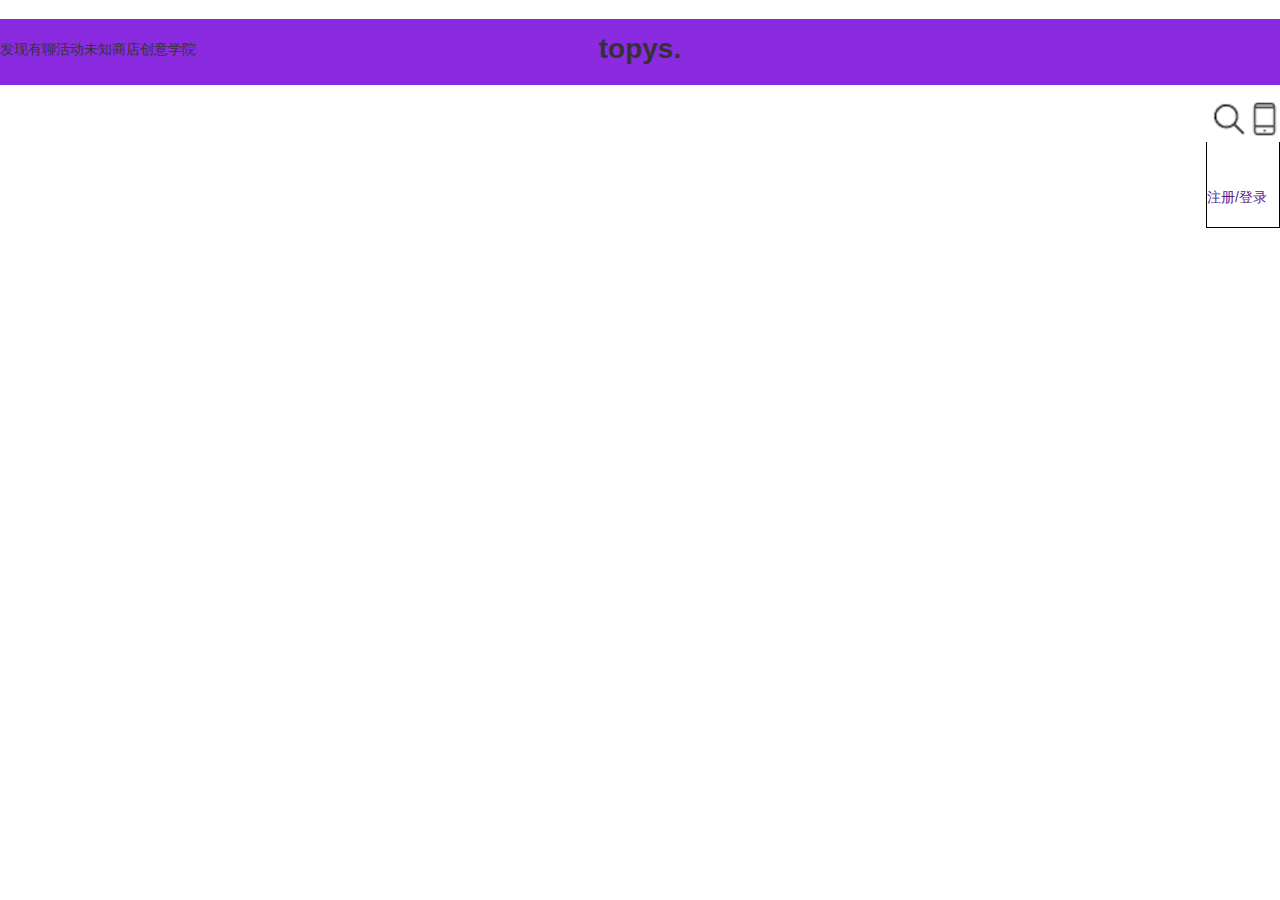
==== commit 3c2ac0e4: "." ====
--- a/项目/index.html
+++ b/项目/index.html
@@ -5,24 +5,29 @@
     <meta name="viewport" content="width=device-width, initial-scale=1.0">
     <meta http-equiv="X-UA-Compatible" content="ie=edge">
     <title>topys.</title>
+    <link rel="stylesheet" href="./lib/normalize.css">
     <link rel="stylesheet" href="./css/index.css">
 </head>
 <body>
+    <!-- 1.导航栏 -->
     <div class="nav">
-        <ul>
-            <li>发现</li>
-            <li>有聊</li>
-            <li>活动</li>
-            <li>未知商店</li>
-            <li>创意学院</li>
+        <!-- 1.1左列表 -->
+        <ul class="left-nav">
+            <li><a href="#"></a>发现</li>
+            <li><a href="#"></a>有聊</li>
+            <li><a href="#"></a>活动</li>
+            <li><a href="#"></a>未知商店</li>
+            <li><a href="#"></a>创意学院</li>
         </ul>
-        <span class="wwww">
+        <!-- 1.2中心 -->
+        <h1 class="center">
             topys.
-        </span>
-        <ul>
-            <li></li>
-            <li></li>
-            <li></li>
+        </h1>
+        <!-- 1.3图标 -->
+        <ul class="chart">
+            <li><img src="./images/ss.png" alt=""></li>
+            <li><img src="./images/sj.png" alt=""></li>
+            <a href="">注册/登录</a>
         </ul>
     </div>
 </body>
--- a/项目/css/index.css
+++ b/项目/css/index.css
@@ -1,18 +1,35 @@
 .nav{
-  background-color: blue;
+  width: 100%;
+  height: 66px;
+  font-size: 14px;
+  background-color: blueviolet;
+  position: relative;
+  line-height: 60px;
+}
+.left-nav{
+  position: absolute;
+  float: left;
   height: 44px;
-}
-ul{
-  list-style-type: none;
 }
 li{
   float: left;
 }
-.wwww{
+li a{
+  display: block;
+  text-align: center;
+  line-height: 44px;
+}
+.center{
+  display: block;
+  text-align: center;
+}
+.chart{
+  float: right;
+}
+.chart li{
   float: left;
-  line-height: 44px;
-
 }
-.eeee{
-  float: right;
-}+.chart a{
+  display: block;
+  border: 1px solid black;
+}
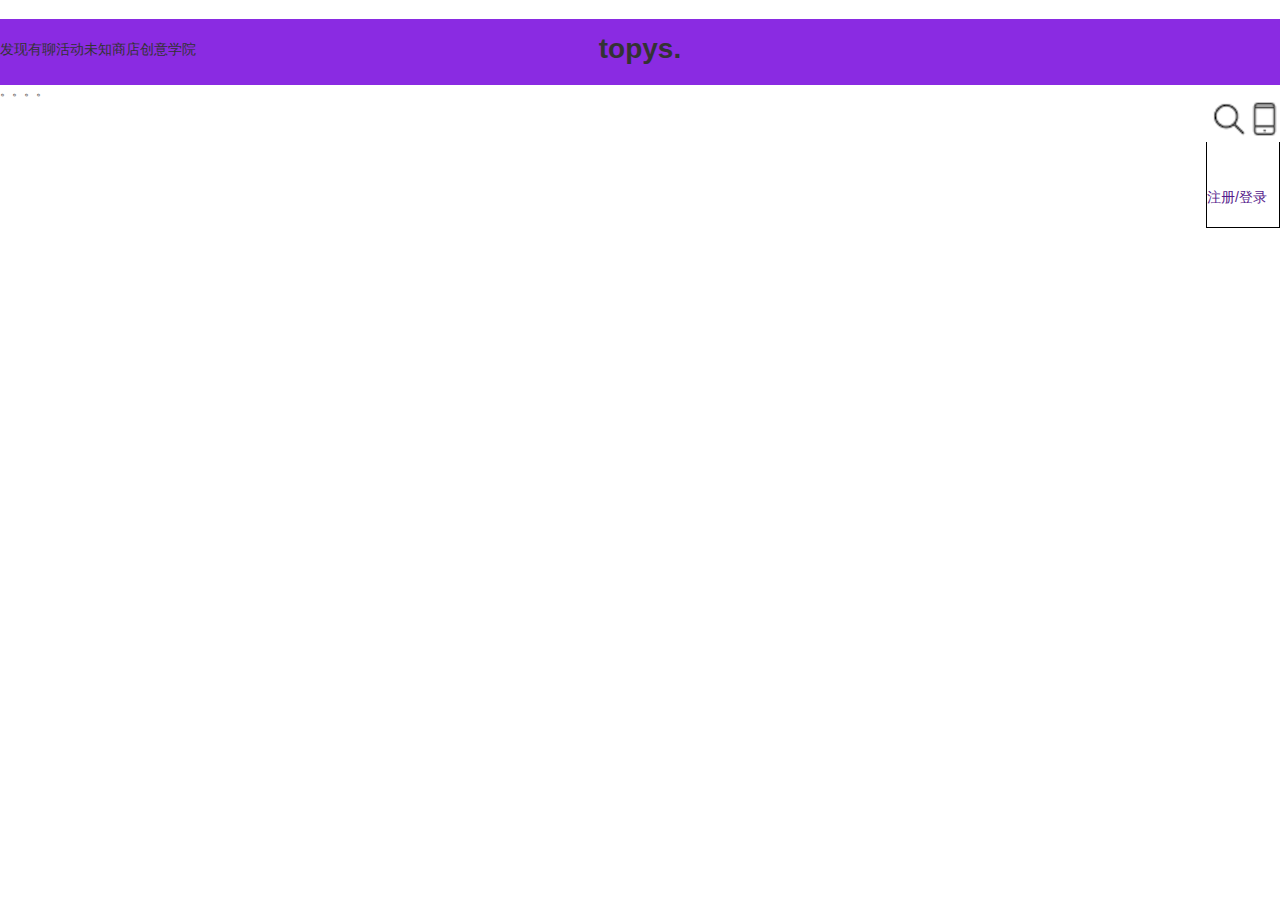
==== commit a08e2874: "1" ====
--- a/项目/index.html
+++ b/项目/index.html
@@ -31,4 +31,4 @@
         </ul>
     </div>
 </body>
-</html>+</html>。。。。--- a/项目/css/index.css
+++ b/项目/css/index.css
@@ -33,3 +33,45 @@
   display: block;
   border: 1px solid black;
 }
+
+
+
+
+
+
+.nav{
+  width: 100%;
+  height: 66px;
+  font-size: 14px;
+  background-color: blueviolet;
+  position: relative;
+  line-height: 60px;
+}
+.left-nav{
+  position: absolute;
+  float: left;
+  height: 44px;
+}
+li{
+  float: left;
+}
+li a{
+  display: block;
+  text-align: center;
+  line-height: 44px;
+}
+.center{
+  display: block;
+  text-align: center;
+}
+.chart{
+  float: right;
+}
+.chart li{
+  float: left;
+}
+.chart a{
+  display: block;
+  border: 1px solid black;
+}
+
